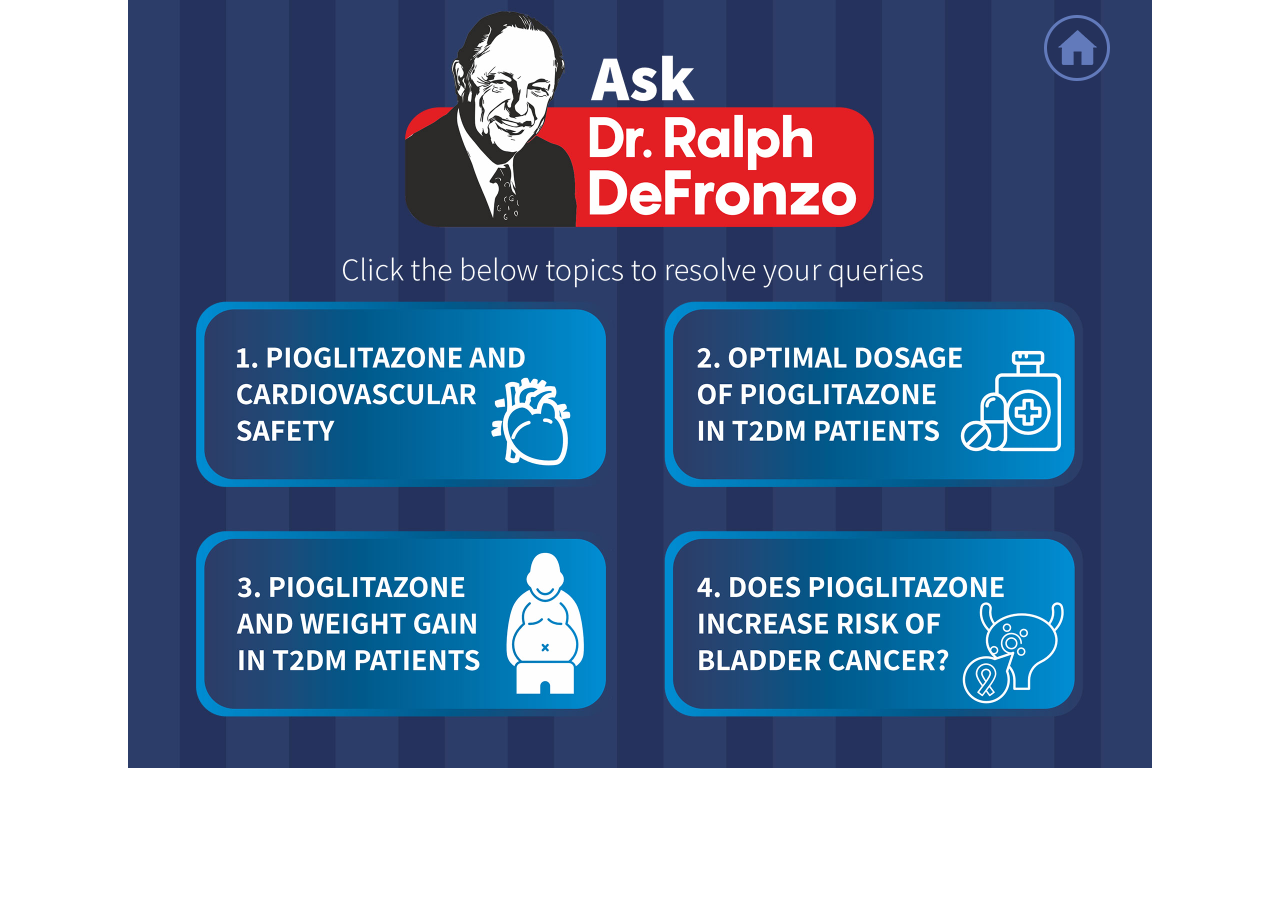
==== index.html @ d76240ee "Ralph" ====
<!DOCTYPE html>
<html lang="en">
<head>
	<meta charset="UTF-8"/>
	<meta http-equiv="cache-control" content="max-age=200"/>
	<meta name="viewport" content="initial-scale=1, maximum-scale=1" />
	<meta http-equiv="X-UA-Compatible" content="chrome=1">
	<title>Doctor Ralph</title>
	<link rel="stylesheet" type="text/css" href="animate.css" media="screen"/>
	<link rel="stylesheet" type="text/css" href="global.css" media="screen"/>
	<script src="jquery.min.js" type="text/javascript" language="javascript"></script>
	<script src="jquery.mobile.custom.min.js" type="text/javascript" language="javascript"></script>
	<script src="jquery.touchSwipe.min.js" type="text/javascript" language="javascript"></script>
</head>

<body>
<div id="wrapper" rel="1">
	<div class="home"><img src="slide1/Home.png"></div>
	<div class="homeToggle" onclick="checkBtns(1);"></div>
<!--   <div class="slide_arrow">
    <div class="left_arrow" ><img src="left_arrow.png" alt="previous icon" width="23" height="23" ></div>
    <div class="right_arrow" ><img src="right_arrow.png" alt="next icon" width="23" height="23"></div>
  </div> -->
  <div id="main_content"></div>
  <div class="reference active">
    <div class="box">
      <div class="slide_jumper">
		 <div class="slides"><img src="thumbs/01.png" alt=""></div>
		 <div class="slides"><img src="thumbs/02.png" alt=""></div>
		 <div class="slides"><img src="thumbs/03.png" alt=""></div>
		 <div class="slides"><img src="thumbs/04.png" alt=""></div>
		 <div class="slides"><img src="thumbs/05.png" alt=""></div>
		 <div class="slides"><img src="thumbs/06.png" alt=""></div>
		 <div class="slides"><img src="thumbs/07.png" alt=""></div>
		 <div class="slides"><img src="thumbs/08.png" alt=""></div>
		 <div class="slides"><img src="thumbs/09.png" alt=""></div>
		 <div class="slides"><img src="thumbs/10.png" alt=""></div>
		 <div class="slides"><img src="thumbs/11.png" alt=""></div>
		 <div class="slides"><img src="thumbs/12.png" alt=""></div>
		 <div class="slides"><img src="thumbs/13.png" alt=""></div>
      </div>
    </div>
    <!-- <div class="box_btn"></div> -->
  </div>
  <div id="click_through"></div>
  <div id="myconsole"></div>
</div>


<script src="global.js" type="text/javascript" language="javascript"></script> 
<script>
var startTime = Date.now();
//step 1:
var temp = localStorage.getItem(currentContentId+"_"+contentName+"_slideNo_1");
	
	if(temp == null){			


			localStorage.setItem(currentContentId+"_"+contentName+"_slideNo_1" ,startTime);
			localStorage.setItem(currentContentId+"_"+contentName+"_totalTime_slideNo_1",0);
			//to capture start time of 1st slide in db format
			var startTime1InDBFormat = currentTimeInDatabaseFormat();
			//alert(startTime1InDBFormat);
			localStorage.setItem(currentContentId+"_"+contentName+"_StartTime_1" ,startTime1InDBFormat);

	
	}
//step 1 ends here..

$(document).ready(function(){
  // jQuery(".next").bind(event, function(){
  //     document.location = 'VoltarenVAsb/VoltarenVAsb.html';
  //     });
var selectedContentPath = 'slide1/';
//  document.getElementById("main_content").innerHTML='<object type="text/html" width="1024px" height="768px" data="'+selectedContentPath+"Dlight1.htm"+'"></object>';

//custom slide additional code begins here....

if (typeof(localStorage.getItem("currentcustomslideflag"))!='undefined' && localStorage.getItem("currentcustomslideflag") =='true'){
	var custcomslideid = parseInt(localStorage.getItem("currentcontentcustomslideId")) ;
	
switch(custcomslideid){
	case 1:
	content='<link rel="stylesheet" type="text/css" href="slide1/slide1.css" media="screen"/><div class="background"><img src="slide1/1.jpg" width="1024" height="768" alt=""></div><div class="popVid1" onclick="checkBtns(2);"></div><div class="popVid2" onclick="checkBtns(5);"></div><div class="popVid3" onclick="checkBtns(8);"></div><div class="popVid4" onclick="checkBtns(11);"></div>';
	break;
	case 2:
	content='<link rel="stylesheet" type="text/css" href="slide1/slide1.css" media="screen"/><div class="background"><img src="slide2/1.jpg" width="1024" height="768" alt=""></div><div class="bullet1"><img src="slide2/1.png"></div><div class="bullet2"><img src="slide2/2.png"></div><div class="bullet3"><img src="slide2/3.png"></div><div class="bullet4"><img src="slide2/4.png"></div><div class="bullet5"><img src="slide2/5.png"></div>';
	break;
	case 3:
	content='<link rel="stylesheet" type="text/css" href="slide1/slide1.css" media="screen"/><div class="background"><img src="slide3/1.jpg" width="1024" height="768"></div>';
	break;
    case 4:
	content='<link rel="stylesheet" type="text/css" href="slide4/slide1.css" media="screen"/><div class="background"><img src="slide4/1.jpg" width="1024" height="768" alt=""></div><div class="bullet1"><img src="slide4/1.png"></div><div class="bullet2"><img src="slide4/2.png"></div><div class="bullet3"><img src="slide4/3.png"></div>';
	break;
	case 5:
	content='<link rel="stylesheet" type="text/css" href="slide4/slide1.css" media="screen"/><div class="background"><img src="slide5/1.jpg" width="1024" height="768" alt=""></div><div class="bullet1"><img src="slide5/1.png"></div><div class="bullet2"><img src="slide5/2.png"></div><div class="bullet3"><img src="slide5/3.png"></div>';
	break;
	case 6:
	content='<link rel="stylesheet" type="text/css" href="slide1/slide1.css" media="screen"/><div class="background"><img src="slide3/1.jpg" width="1024" height="768"></div>';
	break;
	case 7:
	content='<link rel="stylesheet" type="text/css" href="slide4/slide1.css" media="screen"/><div class="background"><img src="slide7/1.jpg" width="1024" height="768" alt=""></div><div class="bullet1"><img src="slide7/1.png"></div><div class="bullet2"><img src="slide7/2.png"></div><div class="bullet3"><img src="slide7/3.png"></div>';
	break;
	case 8:
	content='<link rel="stylesheet" type="text/css" href="slide1/slide1.css" media="screen"/><div class="background"><img src="slide8/1.jpg" width="1024" height="768" alt=""></div><div class="bullet1"><img src="slide8/1.png"></div><div class="bullet2"><img src="slide8/2.png"></div><div class="bullet3"><img src="slide8/3.png"></div><div class="bullet4"><img src="slide8/4.png"></div><div class="bullet5"><img src="slide8/5.png"></div>';
	break;
	case 9:
	content='<link rel="stylesheet" type="text/css" href="slide1/slide1.css" media="screen"/><div class="background"><img src="slide3/1.jpg" width="1024" height="768"></div>';
	break;
	case 10:
	content='<link rel="stylesheet" type="text/css" href="slide4/slide1.css" media="screen"/><div class="background"><img src="slide10/1.jpg" width="1024" height="768" alt=""></div><div class="bullet1"><img src="slide4/1.png"></div><div class="bullet2"><img src="slide4/2.png"></div><div class="bullet3"><img src="slide4/3.png"></div>';
	break;
	case 11:
	content='<link rel="stylesheet" type="text/css" href="slide1/slide1.css" media="screen"/><div class="background"><img src="slide11/1.jpg" width="1024" height="768" alt=""></div><div class="bullet1"><img src="slide11/1.png"></div><div class="bullet2"><img src="slide11/2.png"></div><div class="bullet3"><img src="slide11/3.png"></div><div class="bullet4"><img src="slide11/4.png"></div>';
	break;
	case 12:
	content='<link rel="stylesheet" type="text/css" href="slide1/slide1.css" media="screen"/><div class="background"><img src="slide3/1.jpg" width="1024" height="768"></div>';
	break;
	case 13:
	content='<link rel="stylesheet" type="text/css" href="slide4/slide1.css" media="screen"/><div class="background"><img src="slide13/1.jpg" width="1024" height="768" alt=""></div><div class="bullet1"><img src="slide4/1.png"></div><div class="bullet2"><img src="slide4/2.png"></div><div class="bullet3"><img src="slide4/3.png"></div>';
	break;
}

	$("#main_content").html(content);
	 localStorage.setItem("gotoNextPrevBrand" ,1);//if one than next if 2 than prev

//custom slide additional code ends here....	 
	 
}else{

	$("#main_content").html('<link rel="stylesheet" type="text/css" href="slide1/slide1.css" media="screen"/><div class="background"><img src="slide1/1.jpg" width="1024" height="768" alt=""></div><div class="popVid1" onclick="checkBtns(2);"></div><div class="popVid2" onclick="checkBtns(5);"></div><div class="popVid3" onclick="checkBtns(8);"></div><div class="popVid4" onclick="checkBtns(11);"></div>');
}

});
</script> 

</body>
</html>
---- global.css ----
* {
	margin: 0px;
	padding: 0px;
}

body {
	background-color: #fff;
	font-family: 'DINOT', 'Helvetica Neue', sans-serif;
}
#container {
	position: absolute;
	width: 1280px;
	height: 726px;
	background-color: #232E3D;
	font-family: 'DINOT', 'Helvetica Neue', sans-serif;
	overflow: hidden;
}
.bg {
	position: absolute;
	background-position: center top;
	border: 1px solid #ddd;
}
h1, p {
	margin: 0;
	padding: 0;
}
h1 {
	font-family: 'DINOT Medium', 'Helvetica Neue', sans-serif;
	font-size: 19px;
	line-height: 22px;
}
p {
	font-family: 'DINOT Light', 'Helvetica Neue', sans-serif;
	font-size: 15px;
	line-height: 17px;
}
li {
	font-family: 'DINOT', 'Helvetica Neue', sans-serif;
}
sup {
	font-size: 0.5em;
	vertical-align: top;
	position: relative;
	top: 0.8em;
}
strong {
	font-weight: bold;
}
i, em {
	font-style: italic;
}

.clearfix:after {
	content: ".";
	display: block;
	clear: both;
	visibility: hidden;
	line-height: 0;
	height: 0;
}
.clearfix {
	display: inline-block;
}
html[xmlns] .clearfix {
	display: block;
}
* html .clearfix {
	height: 1%;
}
#wrapper {
	width: 100%;
	max-width: 1024px;
	height: 100%;
	min-height: 768px;
	margin: 0 auto;
	background-size: 100% auto;
	position: relative;
	overflow: hidden;
}
#wrapper .left_arrow, #wrapper .right_arrow {
	opacity: 0;
}
#wrapper:hover .left_arrow, #wrapper:hover .right_arrow {
	opacity: 1;
}
.bottomline {
	bottom: 40px;
	left: 120px;
	position: absolute;
}
#wrapper[rel~="2"] {
	width: 100%;
	max-width: 1024px;
	height: 100%;
	min-height: 768px;
	margin: 0 auto;
	background-size: 100% auto;
	position: relative;
	overflow: hidden;
}
.menu {
	position: absolute;
	left: 17px;
	top: 17px;
	display: none;
	visibility: visible;
}
.slide_arrow {
	position: relative;
	top: 380px;
	opacity: .8;
	display: block;
	z-index: 999;
	visibility: visible;
}
.left_arrow {
	float: left;
	position: absolute;
	left: 45px;
	cursor: pointer;
	z-index: 999;
	top: 3px;
	width: 27px;
	height: 52px;
	visibility: visible;
}
.right_arrow {
	float: right;
	position: absolute;
	right: 40px;
	cursor: pointer;
	z-index: 999;
	width: 27px;
	height: 52px;
	visibility: visible;
}
.reference {
	-webkit-transition-duration: 200ms;
	-webkit-transition-timing-function: ease-in;
	-webkit-transition-property: bottom;
}
.reference .box {
	position: absolute;
	width: 1024px;
	margin: 0 auto;
	padding: 0px 0px 0px;
	border: 1px solid #ccc;	
	-webkit-box-sizing: border-box;
	-moz-box-sizing: border-box;
	box-sizing: border-box;
	background: -moz-linear-gradient(top, rgba(252,255,244,0.9) 0%, rgba(251,254,244,0.9) 1%, rgba(234,234,234,0.9) 34%, rgba(196,196,196,0.9) 100%);
	background: -webkit-linear-gradient(top, rgba(252,255,244,0.9) 0%,rgba(251,254,244,0.9) 1%,rgba(234,234,234,0.9) 34%,rgba(196,196,196,0.9) 100%);
	background: linear-gradient(to bottom, rgba(252,255,244,0.9) 0%,rgba(251,254,244,0.9) 1%,rgba(234,234,234,0.9) 34%,rgba(196,196,196,0.9) 100%);
	filter: progid:DXImageTransform.Microsoft.gradient( startColorstr='#e6fcfff4', endColorstr='#e6c4c4c4',GradientType=0 );
	bottom: -25%;
	left: 0;
	overflow-x: auto;
	overflow-y: hidden;
	white-space: nowrap;
	-webkit-transition: bottom 5s, -webkit-transform 2s;
	transition: bottom 1s, -webkit-transform 2s;
	visibility: visible;
	z-index: 999;
}
.slide_jumper {
	height: 135px;
    overflow-x: auto;
    overflow-y: hidden;
    white-space: nowrap;
    padding: 10px 10px 10px 10px;
    box-shadow: inset 0px 0px 18px rgba(0, 0, 0, 0.35);
}
.slides {
	margin: 0 5px;
	display: inline-block;
	white-space: nowrap;
	width: 180px;
	vertical-align: top;
	padding: 4px;
	background-color: rgba(0, 163, 228, 0.4);
	box-sizing: border-box;
	-moz-box-sizing: border-box;
	-webkit-box-sizing: border-box;cursor:pointer;
}
.slides:first-child {
	margin-left: 5px;
}
.slides:last-child {
	margin-right: 0;
}
.slides.active {
	background-color: #0674bc;
}
.box_btn {
	background-color: #FFFFFF;
	background-image: url(open.png);
	background-position: 1px -1px;
	background-repeat: no-repeat;
	position: absolute;
	bottom: 0px;
	left: 38px;
	display: block;
	width: 56px;
	height: 20px;
	border-radius: 5px 5px 0 0;
	border: 1px solid #231F20;
	border-bottom: none;
	cursor:pointer;
	-webkit-transition: bottom 1s, -webkit-transform 2s;
	transition: bottom 1s, -webkit-transform 2s;
	visibility: visible;
	z-index: 999;
}
.reference.active {
	bottom: 0%;
}
.reference.active .box {
	bottom: 0;
}
.reference .box > .slide_jumper > .slides > img {
	width: 100%;
	display: block;
}
.active > .box_btn {
	background-image: url(close.png);
	bottom: 157px;
}
#myconsole {
	display: none;
	position: fixed;
	top: 0;
	left: 0;
	width: 25%;
	height: 150px;
	overflow: auto;
	border: 1px solid red;
	background-color: rgba(0,0,0,0.5);
	color: #ffffff;
}
 @keyframes fade-in {
 0% {
 opacity: 0;
}
20% {
 opacity: 0.2;
}
 30% {
 opacity: 0.3;
}
 40% {
 opacity: 0.4;
}
 50% {
 opacity: 0.5;
}
 60% {
 opacity: 0.6;
}
 70% {
 opacity: 0.7;
}
 80% {
 opacity: 0.8;
}
 90% {
 opacity: 0.9;
}
 100% {
 opacity: 1;
}
}
@keyframes fade-in-two {
 0% {
 opacity: 0;
}
 100% {
 opacity: 1;
}
}
@keyframes pulse_animation {
0% {
transform: scale(1);
}
 50% {
transform: scale(1.1);
}
 100% {
transform: scale(1);
}
}
.ring {
	position: absolute;
	top: 177px;
	left: 50%;
	transform: translatex(-50%);
	transform: -webkit-translatex(-50%);
	transform: -moz-translatex(-50%);
	transform: -o-translatex(-50%);
	transform: -ms-translatex(-50%);
	animation: fade-in 0.5s;
}
.tiger {
	position: absolute;
	top: 115px;
	left: 11%;
	/*transform: translatex(-50%);
	transform: -webkit-translatex(-50%);
	transform: -moz-translatex(-50%);
	transform: -o-translatex(-50%);
	transform: -ms-translatex(-50%);*/
	animation: fadeInLeft 1s ;
	cursor: pointer;
	display: block;
}
.fadedown {
	position: absolute;
	top: 150px;
	left: 4%;
	/*transform: translatex(-50%);
	transform: -webkit-translatex(-50%);
	transform: -moz-translatex(-50%);
	transform: -o-translatex(-50%);
	transform: -ms-translatex(-50%);*/
	animation: fadeInDownBig 1s;
	cursor: pointer;
	display: block;
}
.thbtn1 {
	position: absolute;
	top: 60px;
	left: 2%;
	/*transform: translatex(-50%);
	transform: -webkit-translatex(-50%);
	transform: -moz-translatex(-50%);
	transform: -o-translatex(-50%);
	transform: -ms-translatex(-50%);*/
	animation: fade-in 1s;
	cursor: pointer;
	display: block;
}
.thbtn2 {
	position: absolute;
	top: 55px;
	left: 50%;
	/*transform: translatex(-50%);
	transform: -webkit-translatex(-50%);
	transform: -moz-translatex(-50%);
	transform: -o-translatex(-50%);
	transform: -ms-translatex(-50%);*/
	animation: fade-in 1s;
	cursor: pointer;
	display: block;
}
.thbtn3 {
	position: absolute;
	top: 530px;
	left: 30%;
	/*transform: translatex(-50%);
	transform: -webkit-translatex(-50%);
	transform: -moz-translatex(-50%);
	transform: -o-translatex(-50%);
	transform: -ms-translatex(-50%);*/
	animation: fade-in 1s;
	cursor: pointer;
	display: block;
}
.legbtn {
	position: absolute;
	top: 150px;
	left: 5%;
	/*transform: translatex(-50%);
	transform: -webkit-translatex(-50%);
	transform: -moz-translatex(-50%);
	transform: -o-translatex(-50%);
	transform: -ms-translatex(-50%);*/
	animation: bounceOut 1s;
	cursor: pointer;
	display: block;
}
.powbtn1 {
	position: absolute;
	top: 450px;
	left: 10%;
	/*transform: translatex(-50%);
	transform: -webkit-translatex(-50%);
	transform: -moz-translatex(-50%);
	transform: -o-translatex(-50%);
	transform: -ms-translatex(-50%);*/
	animation: bounceOut 1s;
	cursor: pointer;
	display: block;
}
.powbtn2 {
	position: absolute;
	top: 450px;
	left: 40%;
	/*transform: translatex(-50%);
	transform: -webkit-translatex(-50%);
	transform: -moz-translatex(-50%);
	transform: -o-translatex(-50%);
	transform: -ms-translatex(-50%);*/
	animation: bounceOut 1s;
	cursor: pointer;
	display: block;
}
.powbtn3 {
	position: absolute;
	top: 450px;
	left: 70%;
	/*transform: translatex(-50%);
	transform: -webkit-translatex(-50%);
	transform: -moz-translatex(-50%);
	transform: -o-translatex(-50%);
	transform: -ms-translatex(-50%);*/
	animation: bounceOut 1s;
	cursor: pointer;
	display: block;
}
.powbtn4 {
	position: absolute;
	top: 450px;
	left: 10%;
	/*transform: translatex(-50%);
	transform: -webkit-translatex(-50%);
	transform: -moz-translatex(-50%);
	transform: -o-translatex(-50%);
	transform: -ms-translatex(-50%);*/
	animation: bounceIn 1s;
	animation-delay: 0.0s;
	cursor: pointer;
	display: block;
}
.powbtn5 {
	position: absolute;
	top: 450px;
	left: 40%;
	/*transform: translatex(-50%);
	transform: -webkit-translatex(-50%);
	transform: -moz-translatex(-50%);
	transform: -o-translatex(-50%);
	transform: -ms-translatex(-50%);*/
	animation: bounceIn 1s;
	animation-delay: 0.5s;
	cursor: pointer;
	display: block;
}
.powbtn6 {
	position: absolute;
	top: 450px;
	left: 70%;
	/*transform: translatex(-50%);
	transform: -webkit-translatex(-50%);
	transform: -moz-translatex(-50%);
	transform: -o-translatex(-50%);
	transform: -ms-translatex(-50%);*/
	animation: bounceIn 1s;
	animation-delay: 1s;
	cursor: pointer;
	display: block;
}
.position {
	margin: 0px auto;
	text-align: center;
}
.fright {
	float: right;
}
.fleft {
	float: left;
}
.text1 {
	margin: 0px auto;
	margin-top: -246px;
}
.text2 {
	margin-top: -130px;
}
.zindex {
	z-index: 120;
}
.mleft {
	margin-left: 90px;
}
.btx {
	float: left;
	border-style: none;
	background-color: rgba(255, 0, 0, 0);
	color: #000000;
	font-size: 28px;
	font-weight: bold;
	margin: 114px 0px 0 0;
}
#demo {
	float: right;
	color: white;
	font-size: 12px;
	width: 462px;
	margin: 150px 0 0 0;
	line-height: 17px;
}
#demo2 {
	float: none;
	color: white;
	font-size: 12px;
	width: 100%;
	margin: -39px 0 0 0;
	line-height: 17px;
}

.slide3mlafeone
{
	margin-left:52px;
}

.slide3mlafetwo
{
	margin-left:-40px;
}

.adj1 {
    margin: 20px 70px 0 0;
}
.adj3 {
    margin: 20px 70px 0 0;
}
.upbuton
{
	position:absolute;
	margin-top:280px;
	
}

.logopo
{    margin-top: 480px;
    position: absolute;
}
.adhf
{
	    float: left;
    margin-left: 102px;
	margin-top:25px;
	margin-bottom:17px;
}

.hidden{
    display:none;
}

.unhidden{
    display:block;
}
.textpostion
{
	    margin-top: -105px;
    margin-left: 173px;
}
.chembaring
{    width: 266px;
    margin-left: -49px;
    margin-top: 290px;}



.tag
{
	    margin-top: -50px;
    margin-left: -264px;
}
.fristone
{
 margin-left: 32px;
    margin-top: -10px;
}


.otherone

{
    margin-top: -10px;
}

.symbols
{
	margin-left: 320px;
    margin-top: 110px;
}

.Group_1 {
  background-image: url("Group 1.png");
  position: absolute;
  left: 752px;
  top: 647px;
  width: 230px;
  height: 78px;
  z-index: 7;
}


.Group_1_copy {
  background-image: url("Group 1 copy.png");
  position: absolute;
  left: 332px;
  top: 662px;
  width: 344px;
  height: 97px;
  z-index: 11;
}


/*Page Styles*/

/* Slide01 Styles*/
.slide01_home_btn_mask { width: 61px; height: 78px; position: absolute; left: 43px; top: 0px; z-index: 310; }
#slide01_question01_choices01 { width:45px; height:418px; position:absolute;left: 48px;top: 416px; z-index:310; display:none; }
#slide01_question01_choices02 { width:45px; height:418px; position:absolute; left:720px; top:222px; z-index:310; display:none; }
.slide01_next { width: 45px; height: 46px; position: absolute; left: 1217px; top: 343px; z-index: 310; display:none; }

.submit_button {
	position: absolute;
	background: url(slide2/submit_button.png) no-repeat left top;
	left: 417px;
	top: 609px;
	width: 360px;
	height: 92px;
	display:none;
	animation: pulse 1s infinite;
	cursor: pointer;
	z-index: 99;
}

.slide01_submit_popup_content { width:1280px; height:726px; background: url('slide01/slide01_popup01.png') no-repeat left top; position:absolute; left:0px ; top:0px; z-index:320; display:none; }
.slide01_submit_popup_close_btn_mask { width:45px; height:46px; position:absolute; left:1199px; top:31px; z-index:325; }

/* Slide02 Styles*/
.slide02_home_btn_mask { width: 61px; height: 78px; position: absolute; left: 43px; top: 0px; z-index: 280; }
.slide02_prev { width: 45px; height: 46px; position: absolute; left: 33px; top: 340px; z-index: 280; display:none; }

.graph_zoom_button_mask { width: 56px; height: 56px; position:absolute; left:1100px; top:130px; z-index:280; }
.graph_popup_bg {  width: 1280px; height: 726px; background: url('slide02/graph_popup_bg.png') no-repeat left top; position: absolute; left: 0px; top: 0px; z-index: 290; display:none; }
.graph_title { width:0px; height:111px; background:url('slide02/graph_title.png') no-repeat left top; position:absolute; left:69px; top:35px; display:none; }
.graph_patch_zoomed { width:0px; height:92px; background:url('slide02/graph_patch_zoomed.png') no-repeat right top; position:absolute; right:69px; top:135px; display:none; }
.gray_dotted_line { width:420px; height:235px; background: url('slide02/gray_dotted_line.png') no-repeat left top; position:absolute; left:284px; top:342px; display:none; }
.orenge_line_graph { width:0px; height:177px; background: url('slide02/orenge_line_graph.png') no-repeat left top; position:absolute; left:321px; top:192px; display:none; }
.green_line_graph { width:0px; height:237px; background: url('slide02/green_line_graph.png') no-repeat left top; position:absolute; left:322px; top:194px; display:none; }
.graph_popup_close { width:50px; height:50px; position:absolute; left:1164px; top:65px; z-index:310; display:none;  }

.slide02_ref_btn_mask { width: 47px; height: 47px; position: absolute; left: 1163px; top: 660px; z-index: 280; }
.slide02_ref_content { width: 1263px; height: 150px; background: url('slide02/slide02_ref_content.png') no-repeat left top; position: absolute; left: 10px; top: 560px; z-index: 280; display:none; }
.slide02_refcnt_clost_btn_mask { width: 35px; height: 32px; position: absolute; left: 1219px; top: 7px; z-index: 280; }

.slide02_pi_btn_mask { width: 47px; height: 47px; position: absolute; left: 1220px; top: 660px; z-index: 280; }
.slide02_pi_content { width: 1280px; height: 726px; background: url('slide02/slide02_pi_content.png') no-repeat left top; position: absolute; left: 0px; top: 0px; z-index: 290; display:none; }
.slide02_picnt_clost_btn_mask { width: 45px; height: 45px; position:absolute; left: 1232px; top: 83px; z-index:310; }

.slide02_exit_btn_mask { width: 45px; height: 46px; background: url('slide02/exit_btn.png') no-repeat left top; position:absolute; left: 1209px; top: 340px; z-index:280; cursor:pointer; }


/* Slide03 Styles*/
.slide03_home_btn_mask { width: 61px; height: 78px; position: absolute; left: 43px; top: 0px; z-index: 280; }
.slide03_prev { width: 45px; height: 46px; background: url('slide03/prev_btn.png') no-repeat left top; position: absolute; left: 20px; top: 343px; z-index: 280; display:none; }
.slide03_next { width: 45px; height: 46px; background: url('slide03/next_btn.png') no-repeat left top; position: absolute; left: 1212px; top: 343px; z-index: 280; display:none; }

.slide03_ref_btn_mask { width: 61px; height: 78px; position: absolute; left: 1175px; top: 649px; z-index: 280; }
.slide03_ref_content { width: 1263px; height: 65px; background: url('slide03/slide03_ref_content.png') no-repeat left top; position: absolute; left: 10px; top: 652px; z-index: 280; display:none; }
.slide03_refcnt_clost_btn_mask { width: 35px; height: 32px; position: absolute; left: 1219px; top: 7px; z-index: 280; }

/* Slide05 Styles*/
.slide04_home_btn_mask { width: 61px; height: 78px; position: absolute; left: 43px; top: 0px; z-index: 280; }
.slide04_prev { width: 45px; height: 46px; background: url('slide04/prev_btn.png') no-repeat left top; position: absolute; left: 20px; top: 343px; z-index: 280; display:none; }
.slide04_next { width: 45px; height: 46px; background: url('slide04/next_btn.png') no-repeat left top; position: absolute; left: 1212px; top: 343px; z-index: 280; display:none; }
.slide04_ref_btn_mask { width: 61px; height: 78px; position: absolute; left: 1175px; top: 649px; z-index: 280; }
.slide04_ref_content { width: 1263px; height: 65px; background: url('slide04/slide04_ref_content.png') no-repeat left top; position: absolute; left: 10px; top: 652px; z-index: 280; display:none; }
.slide04_refcnt_clost_btn_mask { width: 35px; height: 32px; position: absolute; left: 1219px; top: 7px; z-index: 280; } 

/* Slide06 Styles*/
.slide05_home_btn_mask { width: 61px; height: 78px; position: absolute; left: 43px; top: 0px; z-index: 280; }
.slide05_prev { width: 45px; height: 46px; background: url('slide05/prev_btn.png') no-repeat left top; position: absolute; left: 20px; top: 343px; z-index: 280; display:none; }
.slide05_next { width: 45px; height: 46px; background: url('slide05/next_btn.png') no-repeat left top; position: absolute; left: 1212px; top: 343px; z-index: 280; display:none; }

.slide05_ref_btn_mask { width: 61px; height: 78px; position: absolute; left: 1175px; top: 649px; z-index: 380; }
.slide05_ref_content { width: 1263px; height: 65px; background: url('slide05/slide05_ref_content.png') no-repeat left top; position: absolute; left: 10px; top: 652px; z-index: 390; display:none; }
.slide05_refcnt_clost_btn_mask { width: 35px; height: 32px; position: absolute; left: 1219px; top: 7px; z-index: 400; } 

.os_popup_btn_mask {  width: 319px; height: 367px; position:absolute; left:268px; top:231px; z-index:300; display:none;  }
.pfs_popup_btn_mask { width: 319px; height: 367px; position:absolute; left:691px; top:231px; z-index:300; display:none; }
.conclusion_btn_mask { width: 221px; height: 43px; position:absolute; left:530px; top:570px; z-index:300; display:none; }
/*os_popup*/
.os_popup { width: 1280px; height: 726px; background:url("slide05/os_popup_bg.png") no-repeat left top; background-size:1280px 726px; overflow:hidden; position: relative; left:0px; top:0px; z-index:300; display:none; }
.os_popup_img01 { width: 791px; height: 68px; background:url("slide05/os_popup_img01.png") no-repeat left top; position:absolute; left:243px; top:119px; display:none; }
.os_popup_img02 { width: 795px; height: 363px; background:url("slide05/os_popup_img02.png") no-repeat left top; position:absolute; left:252px; top:216px; display:none; }
.os_popup_img03 { width: 557px; height: 46px; background:url("slide05/os_popup_img03.png") no-repeat left top; position:absolute; left:361px; top:584px; z-index:310; display:none; }
.os_popup_close { width: 76px; height: 76px; position:absolute; left:1145px; top:65px; z-index:310; display:none; }

.sld05_os_delay1 { -webkit-animation-delay: 0.5s; -moz-animation-delay: 0.5s; animation-delay: 0.5s; }
.sld05_os_delay2 { -webkit-animation-delay: 1s; -moz-animation-delay: 1s; animation-delay: 1s; }
.sld05_os_delay3 { -webkit-animation-delay: 1.5s; -moz-animation-delay: 1.5s; animation-delay: 1.5s; }
.sld05_os_delay4 { -webkit-animation-delay: 2s; -moz-animation-delay: 2s; animation-delay: 2s; }
.sld05_os_delay5 { -webkit-animation-delay: 2.5s; -moz-animation-delay: 2.5s; animation-delay: 2.5s; }

/*pfs_popup*/
.pfs_popup { width: 1280px; height: 726px; background:url("slide05/pfs_popup_bg.png") no-repeat left top; background-size:1280px 726px; overflow:hidden; position: relative; left:0px; top:0px; z-index:300; display:none; }
.pfs_popup_img01 { width: 349px; height: 37px; background:url("slide05/pfs_popup_img01.png") no-repeat left top; position:absolute; left:716px; top:159px; display:none; }
.pfs_popup_img02 { width: 473px; height: 137px; background:url("slide05/pfs_popup_img02.png") no-repeat left top; position:absolute; left:133px; top:246px; display:none; }
.pfs_popup_img03 { width: 543px; height: 379px; background:url("slide05/pfs_popup_img03.png") no-repeat left top; position:absolute; left:619px; top:214px; z-index:310; display:none; }
.pfs_popup_img04 { width: 431px; height: 0px; background:url("slide05/pfs_popup_img04.png") no-repeat left bottom; position:absolute; left:675px; bottom:156px; z-index:310; display:none; }

.pfs_popup_close { width: 76px; height: 76px; position:absolute; left:1145px; top:65px; z-index:310; display:none; }

.sld05_pfs_delay1 { -webkit-animation-delay: 0.5s; -moz-animation-delay: 0.5s; animation-delay: 0.5s; }
.sld05_pfs_delay2 { -webkit-animation-delay: 1s; -moz-animation-delay: 1s; animation-delay: 1s; }
.sld05_pfs_delay3 { -webkit-animation-delay: 1.5s; -moz-animation-delay: 1.5s; animation-delay: 1.5s; }
.sld05_pfs_delay4 { -webkit-animation-delay: 2s; -moz-animation-delay: 2s; animation-delay: 2s; }
.sld05_pfs_delay5 { -webkit-animation-delay: 2.5s; -moz-animation-delay: 2.5s; animation-delay: 2.5s; }

/* Conclusion Popup*/
.cncl_popup { width: 1280px; height: 726px; background:url("slide05/conclu_popup_bg.png") no-repeat left top; background-size:1280px 726px; overflow:hidden; position: relative; left:0px; top:0px; z-index:300; display:none; }
.conclu_popup_img01 { width: 350px; height: 73px; background:url("slide05/conclu_popup_img01.png") no-repeat left top; position:absolute; left:466px; top:219px; display:none; }
.conclu_popup_img02 { width: 929px; height: 179px; background:url("slide05/conclu_popup_img02.png") no-repeat left top; position:absolute; left:177px; top:323px; display:none; }
.cncl_popup_close { width: 76px; height: 76px; position:absolute; left:1145px; top:65px; z-index:310; display:none; }

.sld05_cncl_delay1 { -webkit-animation-delay: 0.5s; -moz-animation-delay: 0.5s; animation-delay: 0.5s; }
.sld05_cncl_delay2 { -webkit-animation-delay: 1s; -moz-animation-delay: 1s; animation-delay: 1s; }
.sld05_cncl_delay3 { -webkit-animation-delay: 1.5s; -moz-animation-delay: 1.5s; animation-delay: 1.5s; }
.sld05_cncl_delay4 { -webkit-animation-delay: 2s; -moz-animation-delay: 2s; animation-delay: 2s; }
.sld05_cncl_delay5 { -webkit-animation-delay: 2.5s; -moz-animation-delay: 2.5s; animation-delay: 2.5s; }
/* Conclusion Popup*/

/* Slide07 */
.slide06_prev { width: 45px; height: 46px; background: url('slide06/prev_btn.png') no-repeat left top; position: absolute; left: 20px; top: 343px; z-index: 280; display:none; }
.slide06_home_btn_mask { width: 61px; height: 78px; position: absolute; left: 43px; top: 0px; z-index: 280; }
.slide06_exit_btn_mask { width: 45px; height: 45px; background: url('slide06/exit_btn.png') no-repeat left top; position:absolute; left: 1212px; top: 343px; z-index:280; cursor:pointer; }
.slide06_pi_btn_mask { width: 41px; height: 53px; background: url(slide06/pi_button.png) no-repeat left top; position: absolute; left: 1205px; top: 673px; z-index: 280; }
.slide06_pi_content { width: 1280px; height: 726px; background: url('slide06/pi_content.png') no-repeat left top; position: absolute; left: 0px; top: 0px; z-index: 290; display:none; }
.slide06_picnt_clost_btn_mask { width: 76px; height: 76px; position:absolute; left:1145px; top:65px; z-index:310; }


/*Component*/
.control-group {
  display: inline-block;
  vertical-align: top;
  /*background: #fff;*/
  text-align: left;
  /*box-shadow: 0 1px 2px rgba(0,0,0,0.1);*/
  padding: 30px;
  width: 200px;
  height: 210px;
  margin: 10px;
}
.control {
  display: block;
  position: relative;
  padding-left: 30px;
  margin-bottom: 2px !important;
  cursor: pointer;
  font-size: 18px;
  padding-bottom: 10px !important;
}
.control input {
  position: absolute;
  z-index: -1;
  opacity: 0;
  background: url('disable_radio.png') no-repeat left top;
  background-size:55px 55px;
}
.control_indicator {
  width: 130px;
  height: 230px;
  position: relative;
  top: 2px;
  left: 0;    
  background: url('disable_radio.png') no-repeat left top;
  background-size:55px 55px;
  /*z-index:9999;*/
}

.control:hover input ~ .control_indicator,
.control input:focus ~ .control_indicator {
  /*background: #ccc;*/
  background: url('active_radio.png') no-repeat left top;
  background-size:55px 55px;
  opacity: 1;
  animation-name: fadeInOpacity;
  animation-iteration-count: 1;
  animation-timing-function: ease-in;
  animation-duration: 0.5s;
  /*z-index:99999;*/
}

@keyframes fadeInOpacity {
	0% {
		opacity: 0;
	}
	100% {
		opacity: 1;
	}
}
.control input:checked ~ .control_indicator {
  /* background: url('active_radio.png') no-repeat left top;
  background-size:55px 55px;
  opacity: 1;
  animation-name: fadeInOpacity;
  animation-iteration-count: 1;
  animation-timing-function: ease-in;
  animation-duration: 0.5s; */
  /*z-index:99999;*/
}
.control:hover input:not([disabled]):checked ~ .control_indicator,
.control input:checked:focus ~ .control_indicator {
 /* background: url('disable_radio.png') no-repeat left top;
  background-size:55px 55px; */
  /*z-index:9999;*/
}
.control input:disabled ~ .control_indicator {
  /* background: url('disable_radio.png') no-repeat left top;
  background-size:55px 55px;
  opacity: 0.6;
  pointer-events: none; */
  /*z-index:9999;*/
}
.control_indicator:after {
  content: '';
  position: absolute;
  /*display: none;*/
}
.control input:checked ~ .control_indicator:after {
  /*display: block;*/
  /*background: url('active_radio.png') no-repeat left top;
  background-size:55px 55px;
  opacity: 1;
  animation-name: fadeInOpacity;
  animation-iteration-count: 1;
  animation-timing-function: ease-in;
  animation-duration: 0.5s;
  /*z-index:99999;*/
}
.control_checkbox .control_indicator:after {
 /*  left: 8px;
  top: 4px;
  width: 3px;
  height: 8px;
  border: solid #fff;
  border-width: 0 2px 2px 0;
  transform: rotate(45deg);
  background: url('active_radio.png') no-repeat left top;
  background-size:55px 55px;
  opacity: 1;
  animation-name: fadeInOpacity;
  animation-iteration-count: 1;
  animation-timing-function: ease-in;
  animation-duration: 0.5s; */
  /*z-index:99999;*/
}
.control_checkbox input:disabled ~ .control_indicator:after {
  border-color: #7b7b7b;
}
.control_radio .control_indicator:after {
  left: 0px;
  top: 0px;
  height: 55px;
  width: 55px;
  border-radius: 70%;
  /*background: #fff;*/
  background: url('disable_radio.png') no-repeat left top;
  background-size:55px 55px;
}
.control_radio input:disabled ~ .control_indicator:after {
  /*background: #7b7b7b;*/
  background: url('disable_radio.png') no-repeat left top;
  background-size:55px 55px;
  /*z-index:9999;*/
}
.select {
  position: relative;
  display: inline-block;
  margin-bottom: 15px;
  width: 100%;
}
.select select {
  display: inline-block;
  width: 100%;
  cursor: pointer;
  padding: 10px 15px;
  outline: 0;
  border: 0;
  border-radius: 0;
  background: #e6e6e6;
  color: #7b7b7b;
  appearance: none;
  -webkit-appearance: none;
  -moz-appearance: none;
}
.select select::-ms-expand {
  display: none;
}
.select select:hover,
.select select:focus {
  color: #000;
  background: #ccc;
}
.select select:disabled {
  opacity: 0.5;
  pointer-events: none;
}
.select__arrow {
  position: absolute;
  top: 16px;
  right: 15px;
  width: 0;
  height: 0;
  pointer-events: none;
  border-style: solid;
  border-width: 8px 5px 0 5px;
  border-color: #7b7b7b transparent transparent transparent;
}
.select select:hover ~ .select__arrow,
.select select:focus ~ .select__arrow {
  border-top-color: #000;
}
.select select:disabled ~ .select__arrow {
  border-top-color: #ccc;
}

#radio01 {
    position: absolute;
left: 245px;
top: -168px;
  width: 225px;
  height: 65px;
}

#radio02 {
    position: absolute;
 left: 565px;
top: -180px;
  width: 225px;
  height: 65px;
}

#radio03 {
	position: absolute;
 left: 245px;
top: -95px;
  width: 225px;
  height: 65px;
}

#radio04 {
	position: absolute;
 left: 565px;
top: -107px;
  width: 225px;
  height: 65px;
}

#radio05 {
	position: absolute;
 left: 400px;
top: -22px;
  width: 225px;
  height: 65px;
}





#radio01-1 {
	position: absolute;
 left: 245px;
top: -71px;
  width: 225px;
  height: 65px;
}

#radio02-1 {
	position: absolute;
 left: 565px;
top: -83px;
  width: 225px;
  height: 65px;
}

#radio03-1 {
	position: absolute;
 left: 400px;
top: 2px;
  width: 225px;
  height: 65px;
}



.blocker {
  position: absolute;
  width: 1024px;
  height: 768px;
  z-index: 1;
}


.home {
  position: absolute;
  left: 916px;
  top: 15px;
  width: 66px;
  height: 66px;
  z-index: 2;
}


.homeToggle {
  position: absolute;
  left: 877px;
  top: 0px;
  width: 147px;
  height: 94px;
  z-index: 100;
}
---- slide1/slide1.css ----
* {
	margin: 0px;
	padding: 0px;
}

.background {
	position: absolute;
	width: 1024px;
	height: 768px;
	z-index: 1;
}

#vidPlay {
	position: absolute;
	width: 1024px;
	height: 768px;
	z-index: 5;
}

.bullet1 {
	position: absolute;
  left: 331px;
  top: 290px;
  width: 232px;
  height: 65px;
  	animation: bounceIn 0.3s;
	animation-delay: 0.1s;
	animation-fill-mode: both;
	z-index: 10;
}

.bullet2 {
	position: absolute;
  left: 651px;
  top: 290px;
  width: 232px;
  height: 65px;
    animation: bounceIn 0.3s;
	animation-delay: 0.2s;
	animation-fill-mode: both;
	z-index: 10;
}

.bullet3 {
	position: absolute;
  left: 331px;
  top: 387px;
  width: 232px;
  height: 65px;
    animation: bounceIn 0.3s;
	animation-delay: 0.3s;
	animation-fill-mode: both;
	z-index: 10;
}

.bullet4 {
	position: absolute;
  left: 651px;
  top: 387px;
  width: 232px;
  height: 65px;
    animation: bounceIn 0.3s;
	animation-delay: 0.4s;
	animation-fill-mode: both;
	z-index: 10;
}

.bullet5 {
	position: absolute;
  left: 488px;
  top: 484px;
  width: 232px;
  height: 65px;
    animation: bounceIn 0.3s;
	animation-delay: 0.5s;
	animation-fill-mode: both;
	z-index: 10;
}




.popVid1  {
  position: absolute;
  left: 57px;
  top: 295px;
  width: 432px;
  height: 201px;
  z-index: 10;
}

.popVid2  {
  position: absolute;
  left: 527px;
  top: 295px;
  width: 432px;
  height: 201px;
  z-index: 10;
}

.popVid3  {
  position: absolute;
  left: 57px;
  top: 525px;
  width: 432px;
  height: 201px;
  z-index: 10;
}

.popVid4  {
  position: absolute;
  left: 527px;
  top: 525px;
  width: 432px;
  height: 201px;
  z-index: 10;
}




.fadeHalf {
  	animation: fadeHalf 0.5s;
	animation-delay: 0s;
	animation-fill-mode: both;
}

@keyframes fadeHalf {
  0% {
    opacity: 1;
  }

  100% {
    opacity: 0.7;
  }
}
---- slide1/slide1.css ----
* {
	margin: 0px;
	padding: 0px;
}

.background {
	position: absolute;
	width: 1024px;
	height: 768px;
	z-index: 1;
}

#vidPlay {
	position: absolute;
	width: 1024px;
	height: 768px;
	z-index: 5;
}

.bullet1 {
	position: absolute;
  left: 331px;
  top: 290px;
  width: 232px;
  height: 65px;
  	animation: bounceIn 0.3s;
	animation-delay: 0.1s;
	animation-fill-mode: both;
	z-index: 10;
}

.bullet2 {
	position: absolute;
  left: 651px;
  top: 290px;
  width: 232px;
  height: 65px;
    animation: bounceIn 0.3s;
	animation-delay: 0.2s;
	animation-fill-mode: both;
	z-index: 10;
}

.bullet3 {
	position: absolute;
  left: 331px;
  top: 387px;
  width: 232px;
  height: 65px;
    animation: bounceIn 0.3s;
	animation-delay: 0.3s;
	animation-fill-mode: both;
	z-index: 10;
}

.bullet4 {
	position: absolute;
  left: 651px;
  top: 387px;
  width: 232px;
  height: 65px;
    animation: bounceIn 0.3s;
	animation-delay: 0.4s;
	animation-fill-mode: both;
	z-index: 10;
}

.bullet5 {
	position: absolute;
  left: 488px;
  top: 484px;
  width: 232px;
  height: 65px;
    animation: bounceIn 0.3s;
	animation-delay: 0.5s;
	animation-fill-mode: both;
	z-index: 10;
}




.popVid1  {
  position: absolute;
  left: 57px;
  top: 295px;
  width: 432px;
  height: 201px;
  z-index: 10;
}

.popVid2  {
  position: absolute;
  left: 527px;
  top: 295px;
  width: 432px;
  height: 201px;
  z-index: 10;
}

.popVid3  {
  position: absolute;
  left: 57px;
  top: 525px;
  width: 432px;
  height: 201px;
  z-index: 10;
}

.popVid4  {
  position: absolute;
  left: 527px;
  top: 525px;
  width: 432px;
  height: 201px;
  z-index: 10;
}




.fadeHalf {
  	animation: fadeHalf 0.5s;
	animation-delay: 0s;
	animation-fill-mode: both;
}

@keyframes fadeHalf {
  0% {
    opacity: 1;
  }

  100% {
    opacity: 0.7;
  }
}
---- slide1/slide1.css ----
* {
	margin: 0px;
	padding: 0px;
}

.background {
	position: absolute;
	width: 1024px;
	height: 768px;
	z-index: 1;
}

#vidPlay {
	position: absolute;
	width: 1024px;
	height: 768px;
	z-index: 5;
}

.bullet1 {
	position: absolute;
  left: 331px;
  top: 290px;
  width: 232px;
  height: 65px;
  	animation: bounceIn 0.3s;
	animation-delay: 0.1s;
	animation-fill-mode: both;
	z-index: 10;
}

.bullet2 {
	position: absolute;
  left: 651px;
  top: 290px;
  width: 232px;
  height: 65px;
    animation: bounceIn 0.3s;
	animation-delay: 0.2s;
	animation-fill-mode: both;
	z-index: 10;
}

.bullet3 {
	position: absolute;
  left: 331px;
  top: 387px;
  width: 232px;
  height: 65px;
    animation: bounceIn 0.3s;
	animation-delay: 0.3s;
	animation-fill-mode: both;
	z-index: 10;
}

.bullet4 {
	position: absolute;
  left: 651px;
  top: 387px;
  width: 232px;
  height: 65px;
    animation: bounceIn 0.3s;
	animation-delay: 0.4s;
	animation-fill-mode: both;
	z-index: 10;
}

.bullet5 {
	position: absolute;
  left: 488px;
  top: 484px;
  width: 232px;
  height: 65px;
    animation: bounceIn 0.3s;
	animation-delay: 0.5s;
	animation-fill-mode: both;
	z-index: 10;
}




.popVid1  {
  position: absolute;
  left: 57px;
  top: 295px;
  width: 432px;
  height: 201px;
  z-index: 10;
}

.popVid2  {
  position: absolute;
  left: 527px;
  top: 295px;
  width: 432px;
  height: 201px;
  z-index: 10;
}

.popVid3  {
  position: absolute;
  left: 57px;
  top: 525px;
  width: 432px;
  height: 201px;
  z-index: 10;
}

.popVid4  {
  position: absolute;
  left: 527px;
  top: 525px;
  width: 432px;
  height: 201px;
  z-index: 10;
}




.fadeHalf {
  	animation: fadeHalf 0.5s;
	animation-delay: 0s;
	animation-fill-mode: both;
}

@keyframes fadeHalf {
  0% {
    opacity: 1;
  }

  100% {
    opacity: 0.7;
  }
}
---- slide4/slide1.css ----
* {
	margin: 0px;
	padding: 0px;
}

.background {
	position: absolute;
	width: 1024px;
	height: 768px;
	z-index: 1;
}

.bullet1 {
	position: absolute;
  left: 331px;
  top: 387px;
  width: 232px;
  height: 65px;
    animation: bounceIn 0.3s;
	animation-delay: 0.1s;
	animation-fill-mode: both;
	z-index: 10;
}

.bullet2 {
	position: absolute;
  left: 651px;
  top: 387px;
  width: 232px;
  height: 65px;
    animation: bounceIn 0.3s;
	animation-delay: 0.2s;
	animation-fill-mode: both;
	z-index: 10;
}

.bullet3 {
	position: absolute;
  left: 488px;
  top: 484px;
  width: 232px;
  height: 65px;
    animation: bounceIn 0.3s;
	animation-delay: 0.3s;
	animation-fill-mode: both;
	z-index: 10;
}

.fadeHalf {
  	animation: fadeHalf 0.5s;
	animation-delay: 0s;
	animation-fill-mode: both;
}

@keyframes fadeHalf {
  0% {
    opacity: 1;
  }

  100% {
    opacity: 0.7;
  }
}
---- slide4/slide1.css ----
* {
	margin: 0px;
	padding: 0px;
}

.background {
	position: absolute;
	width: 1024px;
	height: 768px;
	z-index: 1;
}

.bullet1 {
	position: absolute;
  left: 331px;
  top: 387px;
  width: 232px;
  height: 65px;
    animation: bounceIn 0.3s;
	animation-delay: 0.1s;
	animation-fill-mode: both;
	z-index: 10;
}

.bullet2 {
	position: absolute;
  left: 651px;
  top: 387px;
  width: 232px;
  height: 65px;
    animation: bounceIn 0.3s;
	animation-delay: 0.2s;
	animation-fill-mode: both;
	z-index: 10;
}

.bullet3 {
	position: absolute;
  left: 488px;
  top: 484px;
  width: 232px;
  height: 65px;
    animation: bounceIn 0.3s;
	animation-delay: 0.3s;
	animation-fill-mode: both;
	z-index: 10;
}

.fadeHalf {
  	animation: fadeHalf 0.5s;
	animation-delay: 0s;
	animation-fill-mode: both;
}

@keyframes fadeHalf {
  0% {
    opacity: 1;
  }

  100% {
    opacity: 0.7;
  }
}
---- slide1/slide1.css ----
* {
	margin: 0px;
	padding: 0px;
}

.background {
	position: absolute;
	width: 1024px;
	height: 768px;
	z-index: 1;
}

#vidPlay {
	position: absolute;
	width: 1024px;
	height: 768px;
	z-index: 5;
}

.bullet1 {
	position: absolute;
  left: 331px;
  top: 290px;
  width: 232px;
  height: 65px;
  	animation: bounceIn 0.3s;
	animation-delay: 0.1s;
	animation-fill-mode: both;
	z-index: 10;
}

.bullet2 {
	position: absolute;
  left: 651px;
  top: 290px;
  width: 232px;
  height: 65px;
    animation: bounceIn 0.3s;
	animation-delay: 0.2s;
	animation-fill-mode: both;
	z-index: 10;
}

.bullet3 {
	position: absolute;
  left: 331px;
  top: 387px;
  width: 232px;
  height: 65px;
    animation: bounceIn 0.3s;
	animation-delay: 0.3s;
	animation-fill-mode: both;
	z-index: 10;
}

.bullet4 {
	position: absolute;
  left: 651px;
  top: 387px;
  width: 232px;
  height: 65px;
    animation: bounceIn 0.3s;
	animation-delay: 0.4s;
	animation-fill-mode: both;
	z-index: 10;
}

.bullet5 {
	position: absolute;
  left: 488px;
  top: 484px;
  width: 232px;
  height: 65px;
    animation: bounceIn 0.3s;
	animation-delay: 0.5s;
	animation-fill-mode: both;
	z-index: 10;
}




.popVid1  {
  position: absolute;
  left: 57px;
  top: 295px;
  width: 432px;
  height: 201px;
  z-index: 10;
}

.popVid2  {
  position: absolute;
  left: 527px;
  top: 295px;
  width: 432px;
  height: 201px;
  z-index: 10;
}

.popVid3  {
  position: absolute;
  left: 57px;
  top: 525px;
  width: 432px;
  height: 201px;
  z-index: 10;
}

.popVid4  {
  position: absolute;
  left: 527px;
  top: 525px;
  width: 432px;
  height: 201px;
  z-index: 10;
}




.fadeHalf {
  	animation: fadeHalf 0.5s;
	animation-delay: 0s;
	animation-fill-mode: both;
}

@keyframes fadeHalf {
  0% {
    opacity: 1;
  }

  100% {
    opacity: 0.7;
  }
}
---- slide4/slide1.css ----
* {
	margin: 0px;
	padding: 0px;
}

.background {
	position: absolute;
	width: 1024px;
	height: 768px;
	z-index: 1;
}

.bullet1 {
	position: absolute;
  left: 331px;
  top: 387px;
  width: 232px;
  height: 65px;
    animation: bounceIn 0.3s;
	animation-delay: 0.1s;
	animation-fill-mode: both;
	z-index: 10;
}

.bullet2 {
	position: absolute;
  left: 651px;
  top: 387px;
  width: 232px;
  height: 65px;
    animation: bounceIn 0.3s;
	animation-delay: 0.2s;
	animation-fill-mode: both;
	z-index: 10;
}

.bullet3 {
	position: absolute;
  left: 488px;
  top: 484px;
  width: 232px;
  height: 65px;
    animation: bounceIn 0.3s;
	animation-delay: 0.3s;
	animation-fill-mode: both;
	z-index: 10;
}

.fadeHalf {
  	animation: fadeHalf 0.5s;
	animation-delay: 0s;
	animation-fill-mode: both;
}

@keyframes fadeHalf {
  0% {
    opacity: 1;
  }

  100% {
    opacity: 0.7;
  }
}
---- slide1/slide1.css ----
* {
	margin: 0px;
	padding: 0px;
}

.background {
	position: absolute;
	width: 1024px;
	height: 768px;
	z-index: 1;
}

#vidPlay {
	position: absolute;
	width: 1024px;
	height: 768px;
	z-index: 5;
}

.bullet1 {
	position: absolute;
  left: 331px;
  top: 290px;
  width: 232px;
  height: 65px;
  	animation: bounceIn 0.3s;
	animation-delay: 0.1s;
	animation-fill-mode: both;
	z-index: 10;
}

.bullet2 {
	position: absolute;
  left: 651px;
  top: 290px;
  width: 232px;
  height: 65px;
    animation: bounceIn 0.3s;
	animation-delay: 0.2s;
	animation-fill-mode: both;
	z-index: 10;
}

.bullet3 {
	position: absolute;
  left: 331px;
  top: 387px;
  width: 232px;
  height: 65px;
    animation: bounceIn 0.3s;
	animation-delay: 0.3s;
	animation-fill-mode: both;
	z-index: 10;
}

.bullet4 {
	position: absolute;
  left: 651px;
  top: 387px;
  width: 232px;
  height: 65px;
    animation: bounceIn 0.3s;
	animation-delay: 0.4s;
	animation-fill-mode: both;
	z-index: 10;
}

.bullet5 {
	position: absolute;
  left: 488px;
  top: 484px;
  width: 232px;
  height: 65px;
    animation: bounceIn 0.3s;
	animation-delay: 0.5s;
	animation-fill-mode: both;
	z-index: 10;
}




.popVid1  {
  position: absolute;
  left: 57px;
  top: 295px;
  width: 432px;
  height: 201px;
  z-index: 10;
}

.popVid2  {
  position: absolute;
  left: 527px;
  top: 295px;
  width: 432px;
  height: 201px;
  z-index: 10;
}

.popVid3  {
  position: absolute;
  left: 57px;
  top: 525px;
  width: 432px;
  height: 201px;
  z-index: 10;
}

.popVid4  {
  position: absolute;
  left: 527px;
  top: 525px;
  width: 432px;
  height: 201px;
  z-index: 10;
}




.fadeHalf {
  	animation: fadeHalf 0.5s;
	animation-delay: 0s;
	animation-fill-mode: both;
}

@keyframes fadeHalf {
  0% {
    opacity: 1;
  }

  100% {
    opacity: 0.7;
  }
}
---- slide1/slide1.css ----
* {
	margin: 0px;
	padding: 0px;
}

.background {
	position: absolute;
	width: 1024px;
	height: 768px;
	z-index: 1;
}

#vidPlay {
	position: absolute;
	width: 1024px;
	height: 768px;
	z-index: 5;
}

.bullet1 {
	position: absolute;
  left: 331px;
  top: 290px;
  width: 232px;
  height: 65px;
  	animation: bounceIn 0.3s;
	animation-delay: 0.1s;
	animation-fill-mode: both;
	z-index: 10;
}

.bullet2 {
	position: absolute;
  left: 651px;
  top: 290px;
  width: 232px;
  height: 65px;
    animation: bounceIn 0.3s;
	animation-delay: 0.2s;
	animation-fill-mode: both;
	z-index: 10;
}

.bullet3 {
	position: absolute;
  left: 331px;
  top: 387px;
  width: 232px;
  height: 65px;
    animation: bounceIn 0.3s;
	animation-delay: 0.3s;
	animation-fill-mode: both;
	z-index: 10;
}

.bullet4 {
	position: absolute;
  left: 651px;
  top: 387px;
  width: 232px;
  height: 65px;
    animation: bounceIn 0.3s;
	animation-delay: 0.4s;
	animation-fill-mode: both;
	z-index: 10;
}

.bullet5 {
	position: absolute;
  left: 488px;
  top: 484px;
  width: 232px;
  height: 65px;
    animation: bounceIn 0.3s;
	animation-delay: 0.5s;
	animation-fill-mode: both;
	z-index: 10;
}




.popVid1  {
  position: absolute;
  left: 57px;
  top: 295px;
  width: 432px;
  height: 201px;
  z-index: 10;
}

.popVid2  {
  position: absolute;
  left: 527px;
  top: 295px;
  width: 432px;
  height: 201px;
  z-index: 10;
}

.popVid3  {
  position: absolute;
  left: 57px;
  top: 525px;
  width: 432px;
  height: 201px;
  z-index: 10;
}

.popVid4  {
  position: absolute;
  left: 527px;
  top: 525px;
  width: 432px;
  height: 201px;
  z-index: 10;
}




.fadeHalf {
  	animation: fadeHalf 0.5s;
	animation-delay: 0s;
	animation-fill-mode: both;
}

@keyframes fadeHalf {
  0% {
    opacity: 1;
  }

  100% {
    opacity: 0.7;
  }
}
---- slide4/slide1.css ----
* {
	margin: 0px;
	padding: 0px;
}

.background {
	position: absolute;
	width: 1024px;
	height: 768px;
	z-index: 1;
}

.bullet1 {
	position: absolute;
  left: 331px;
  top: 387px;
  width: 232px;
  height: 65px;
    animation: bounceIn 0.3s;
	animation-delay: 0.1s;
	animation-fill-mode: both;
	z-index: 10;
}

.bullet2 {
	position: absolute;
  left: 651px;
  top: 387px;
  width: 232px;
  height: 65px;
    animation: bounceIn 0.3s;
	animation-delay: 0.2s;
	animation-fill-mode: both;
	z-index: 10;
}

.bullet3 {
	position: absolute;
  left: 488px;
  top: 484px;
  width: 232px;
  height: 65px;
    animation: bounceIn 0.3s;
	animation-delay: 0.3s;
	animation-fill-mode: both;
	z-index: 10;
}

.fadeHalf {
  	animation: fadeHalf 0.5s;
	animation-delay: 0s;
	animation-fill-mode: both;
}

@keyframes fadeHalf {
  0% {
    opacity: 1;
  }

  100% {
    opacity: 0.7;
  }
}
---- slide1/slide1.css ----
* {
	margin: 0px;
	padding: 0px;
}

.background {
	position: absolute;
	width: 1024px;
	height: 768px;
	z-index: 1;
}

#vidPlay {
	position: absolute;
	width: 1024px;
	height: 768px;
	z-index: 5;
}

.bullet1 {
	position: absolute;
  left: 331px;
  top: 290px;
  width: 232px;
  height: 65px;
  	animation: bounceIn 0.3s;
	animation-delay: 0.1s;
	animation-fill-mode: both;
	z-index: 10;
}

.bullet2 {
	position: absolute;
  left: 651px;
  top: 290px;
  width: 232px;
  height: 65px;
    animation: bounceIn 0.3s;
	animation-delay: 0.2s;
	animation-fill-mode: both;
	z-index: 10;
}

.bullet3 {
	position: absolute;
  left: 331px;
  top: 387px;
  width: 232px;
  height: 65px;
    animation: bounceIn 0.3s;
	animation-delay: 0.3s;
	animation-fill-mode: both;
	z-index: 10;
}

.bullet4 {
	position: absolute;
  left: 651px;
  top: 387px;
  width: 232px;
  height: 65px;
    animation: bounceIn 0.3s;
	animation-delay: 0.4s;
	animation-fill-mode: both;
	z-index: 10;
}

.bullet5 {
	position: absolute;
  left: 488px;
  top: 484px;
  width: 232px;
  height: 65px;
    animation: bounceIn 0.3s;
	animation-delay: 0.5s;
	animation-fill-mode: both;
	z-index: 10;
}




.popVid1  {
  position: absolute;
  left: 57px;
  top: 295px;
  width: 432px;
  height: 201px;
  z-index: 10;
}

.popVid2  {
  position: absolute;
  left: 527px;
  top: 295px;
  width: 432px;
  height: 201px;
  z-index: 10;
}

.popVid3  {
  position: absolute;
  left: 57px;
  top: 525px;
  width: 432px;
  height: 201px;
  z-index: 10;
}

.popVid4  {
  position: absolute;
  left: 527px;
  top: 525px;
  width: 432px;
  height: 201px;
  z-index: 10;
}




.fadeHalf {
  	animation: fadeHalf 0.5s;
	animation-delay: 0s;
	animation-fill-mode: both;
}

@keyframes fadeHalf {
  0% {
    opacity: 1;
  }

  100% {
    opacity: 0.7;
  }
}
---- slide1/slide1.css ----
* {
	margin: 0px;
	padding: 0px;
}

.background {
	position: absolute;
	width: 1024px;
	height: 768px;
	z-index: 1;
}

#vidPlay {
	position: absolute;
	width: 1024px;
	height: 768px;
	z-index: 5;
}

.bullet1 {
	position: absolute;
  left: 331px;
  top: 290px;
  width: 232px;
  height: 65px;
  	animation: bounceIn 0.3s;
	animation-delay: 0.1s;
	animation-fill-mode: both;
	z-index: 10;
}

.bullet2 {
	position: absolute;
  left: 651px;
  top: 290px;
  width: 232px;
  height: 65px;
    animation: bounceIn 0.3s;
	animation-delay: 0.2s;
	animation-fill-mode: both;
	z-index: 10;
}

.bullet3 {
	position: absolute;
  left: 331px;
  top: 387px;
  width: 232px;
  height: 65px;
    animation: bounceIn 0.3s;
	animation-delay: 0.3s;
	animation-fill-mode: both;
	z-index: 10;
}

.bullet4 {
	position: absolute;
  left: 651px;
  top: 387px;
  width: 232px;
  height: 65px;
    animation: bounceIn 0.3s;
	animation-delay: 0.4s;
	animation-fill-mode: both;
	z-index: 10;
}

.bullet5 {
	position: absolute;
  left: 488px;
  top: 484px;
  width: 232px;
  height: 65px;
    animation: bounceIn 0.3s;
	animation-delay: 0.5s;
	animation-fill-mode: both;
	z-index: 10;
}




.popVid1  {
  position: absolute;
  left: 57px;
  top: 295px;
  width: 432px;
  height: 201px;
  z-index: 10;
}

.popVid2  {
  position: absolute;
  left: 527px;
  top: 295px;
  width: 432px;
  height: 201px;
  z-index: 10;
}

.popVid3  {
  position: absolute;
  left: 57px;
  top: 525px;
  width: 432px;
  height: 201px;
  z-index: 10;
}

.popVid4  {
  position: absolute;
  left: 527px;
  top: 525px;
  width: 432px;
  height: 201px;
  z-index: 10;
}




.fadeHalf {
  	animation: fadeHalf 0.5s;
	animation-delay: 0s;
	animation-fill-mode: both;
}

@keyframes fadeHalf {
  0% {
    opacity: 1;
  }

  100% {
    opacity: 0.7;
  }
}
---- slide4/slide1.css ----
* {
	margin: 0px;
	padding: 0px;
}

.background {
	position: absolute;
	width: 1024px;
	height: 768px;
	z-index: 1;
}

.bullet1 {
	position: absolute;
  left: 331px;
  top: 387px;
  width: 232px;
  height: 65px;
    animation: bounceIn 0.3s;
	animation-delay: 0.1s;
	animation-fill-mode: both;
	z-index: 10;
}

.bullet2 {
	position: absolute;
  left: 651px;
  top: 387px;
  width: 232px;
  height: 65px;
    animation: bounceIn 0.3s;
	animation-delay: 0.2s;
	animation-fill-mode: both;
	z-index: 10;
}

.bullet3 {
	position: absolute;
  left: 488px;
  top: 484px;
  width: 232px;
  height: 65px;
    animation: bounceIn 0.3s;
	animation-delay: 0.3s;
	animation-fill-mode: both;
	z-index: 10;
}

.fadeHalf {
  	animation: fadeHalf 0.5s;
	animation-delay: 0s;
	animation-fill-mode: both;
}

@keyframes fadeHalf {
  0% {
    opacity: 1;
  }

  100% {
    opacity: 0.7;
  }
}
---- slide1/slide1.css ----
* {
	margin: 0px;
	padding: 0px;
}

.background {
	position: absolute;
	width: 1024px;
	height: 768px;
	z-index: 1;
}

#vidPlay {
	position: absolute;
	width: 1024px;
	height: 768px;
	z-index: 5;
}

.bullet1 {
	position: absolute;
  left: 331px;
  top: 290px;
  width: 232px;
  height: 65px;
  	animation: bounceIn 0.3s;
	animation-delay: 0.1s;
	animation-fill-mode: both;
	z-index: 10;
}

.bullet2 {
	position: absolute;
  left: 651px;
  top: 290px;
  width: 232px;
  height: 65px;
    animation: bounceIn 0.3s;
	animation-delay: 0.2s;
	animation-fill-mode: both;
	z-index: 10;
}

.bullet3 {
	position: absolute;
  left: 331px;
  top: 387px;
  width: 232px;
  height: 65px;
    animation: bounceIn 0.3s;
	animation-delay: 0.3s;
	animation-fill-mode: both;
	z-index: 10;
}

.bullet4 {
	position: absolute;
  left: 651px;
  top: 387px;
  width: 232px;
  height: 65px;
    animation: bounceIn 0.3s;
	animation-delay: 0.4s;
	animation-fill-mode: both;
	z-index: 10;
}

.bullet5 {
	position: absolute;
  left: 488px;
  top: 484px;
  width: 232px;
  height: 65px;
    animation: bounceIn 0.3s;
	animation-delay: 0.5s;
	animation-fill-mode: both;
	z-index: 10;
}




.popVid1  {
  position: absolute;
  left: 57px;
  top: 295px;
  width: 432px;
  height: 201px;
  z-index: 10;
}

.popVid2  {
  position: absolute;
  left: 527px;
  top: 295px;
  width: 432px;
  height: 201px;
  z-index: 10;
}

.popVid3  {
  position: absolute;
  left: 57px;
  top: 525px;
  width: 432px;
  height: 201px;
  z-index: 10;
}

.popVid4  {
  position: absolute;
  left: 527px;
  top: 525px;
  width: 432px;
  height: 201px;
  z-index: 10;
}




.fadeHalf {
  	animation: fadeHalf 0.5s;
	animation-delay: 0s;
	animation-fill-mode: both;
}

@keyframes fadeHalf {
  0% {
    opacity: 1;
  }

  100% {
    opacity: 0.7;
  }
}
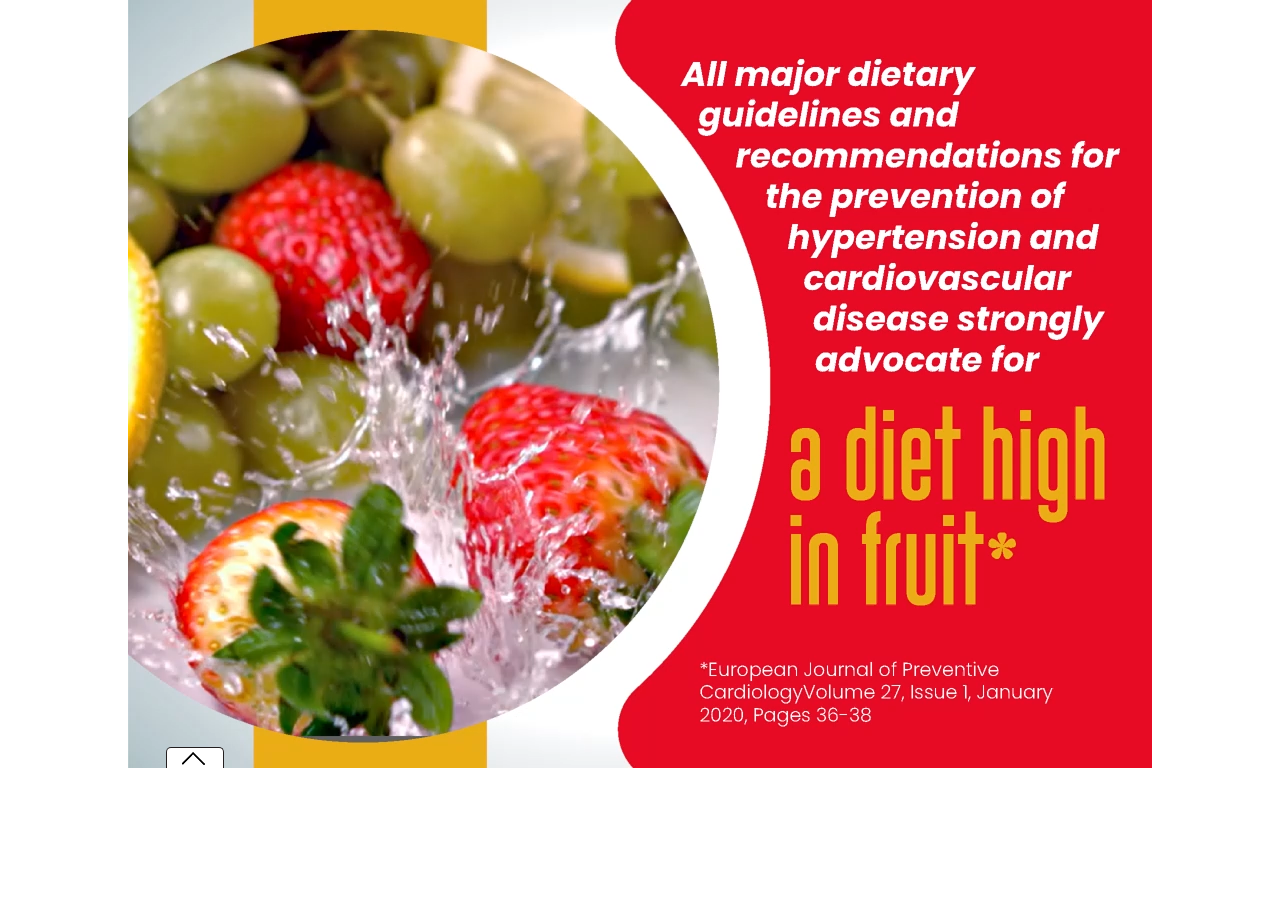
==== commit 3372a83e: "Fruit Day" ====
--- a/index.html
+++ b/index.html
@@ -1,69 +1,51 @@
 <!DOCTYPE html>
 <html lang="en">
 <head>
-	<meta charset="UTF-8"/>
-	<meta http-equiv="cache-control" content="max-age=200"/>
-	<meta name="viewport" content="initial-scale=1, maximum-scale=1" />
-	<meta http-equiv="X-UA-Compatible" content="chrome=1">
-	<title>Doctor Ralph</title>
-	<link rel="stylesheet" type="text/css" href="animate.css" media="screen"/>
-	<link rel="stylesheet" type="text/css" href="global.css" media="screen"/>
-	<script src="jquery.min.js" type="text/javascript" language="javascript"></script>
-	<script src="jquery.mobile.custom.min.js" type="text/javascript" language="javascript"></script>
-	<script src="jquery.touchSwipe.min.js" type="text/javascript" language="javascript"></script>
+<meta charset="UTF-8"/>
+<meta http-equiv="cache-control" content="max-age=200"/>
+<meta name="viewport" content="initial-scale=1, maximum-scale=1" />
+<meta http-equiv="X-UA-Compatible" content="chrome=1">
+<title>Telma-CT</title>
+<link rel="stylesheet" type="text/css" href="animate.css" media="screen"/>
+<link rel="stylesheet" type="text/css" href="global.css" media="screen"/>
+
+<script src="jquery.min.js" type="text/javascript" language="javascript"></script>
+<script src="jquery.mobile.custom.min.js" type="text/javascript" language="javascript"></script>
+<script src="jquery.touchSwipe.min.js" type="text/javascript" language="javascript"></script>
 </head>
 
 <body>
 <div id="wrapper" rel="1">
-	<div class="home"><img src="slide1/Home.png"></div>
-	<div class="homeToggle" onclick="checkBtns(1);"></div>
-<!--   <div class="slide_arrow">
+  <div class="slide_arrow">
     <div class="left_arrow" ><img src="left_arrow.png" alt="previous icon" width="23" height="23" ></div>
     <div class="right_arrow" ><img src="right_arrow.png" alt="next icon" width="23" height="23"></div>
-  </div> -->
+  </div>
   <div id="main_content"></div>
   <div class="reference active">
     <div class="box">
       <div class="slide_jumper">
-		 <div class="slides"><img src="thumbs/01.png" alt=""></div>
-		 <div class="slides"><img src="thumbs/02.png" alt=""></div>
-		 <div class="slides"><img src="thumbs/03.png" alt=""></div>
-		 <div class="slides"><img src="thumbs/04.png" alt=""></div>
-		 <div class="slides"><img src="thumbs/05.png" alt=""></div>
-		 <div class="slides"><img src="thumbs/06.png" alt=""></div>
-		 <div class="slides"><img src="thumbs/07.png" alt=""></div>
-		 <div class="slides"><img src="thumbs/08.png" alt=""></div>
-		 <div class="slides"><img src="thumbs/09.png" alt=""></div>
-		 <div class="slides"><img src="thumbs/10.png" alt=""></div>
-		 <div class="slides"><img src="thumbs/11.png" alt=""></div>
-		 <div class="slides"><img src="thumbs/12.png" alt=""></div>
-		 <div class="slides"><img src="thumbs/13.png" alt=""></div>
+		  <div class="slides"><img src="thumbs/01.png" alt=""></div>
       </div>
     </div>
-    <!-- <div class="box_btn"></div> -->
+    <div class="box_btn"></div>
   </div>
-  <div id="click_through"></div>
-  <div id="myconsole"></div>
 </div>
-
-
+<div id="myconsole"></div>
+<div id="click_through"></div>
 <script src="global.js" type="text/javascript" language="javascript"></script> 
 <script>
 var startTime = Date.now();
+
 //step 1:
 var temp = localStorage.getItem(currentContentId+"_"+contentName+"_slideNo_1");
 	
-	if(temp == null){			
-
-
-			localStorage.setItem(currentContentId+"_"+contentName+"_slideNo_1" ,startTime);
-			localStorage.setItem(currentContentId+"_"+contentName+"_totalTime_slideNo_1",0);
-			//to capture start time of 1st slide in db format
-			var startTime1InDBFormat = currentTimeInDatabaseFormat();
-			//alert(startTime1InDBFormat);
-			localStorage.setItem(currentContentId+"_"+contentName+"_StartTime_1" ,startTime1InDBFormat);
-
-	
+	if(temp == null){
+		localStorage.setItem(currentContentId+"_"+contentName+"_slideNo_1" ,startTime);
+		localStorage.setItem(currentContentId+"_"+contentName+"_totalTime_slideNo_1",0);
+		//to capture start time of 1st slide in db format
+		var startTime1InDBFormat = currentTimeInDatabaseFormat();
+		//alert(startTime1InDBFormat);
+		localStorage.setItem(currentContentId+"_"+contentName+"_StartTime_1" ,startTime1InDBFormat);
 	}
 //step 1 ends here..
 
@@ -79,60 +61,23 @@
 if (typeof(localStorage.getItem("currentcustomslideflag"))!='undefined' && localStorage.getItem("currentcustomslideflag") =='true'){
 	var custcomslideid = parseInt(localStorage.getItem("currentcontentcustomslideId")) ;
 	
-switch(custcomslideid){
-	case 1:
-	content='<link rel="stylesheet" type="text/css" href="slide1/slide1.css" media="screen"/><div class="background"><img src="slide1/1.jpg" width="1024" height="768" alt=""></div><div class="popVid1" onclick="checkBtns(2);"></div><div class="popVid2" onclick="checkBtns(5);"></div><div class="popVid3" onclick="checkBtns(8);"></div><div class="popVid4" onclick="checkBtns(11);"></div>';
-	break;
-	case 2:
-	content='<link rel="stylesheet" type="text/css" href="slide1/slide1.css" media="screen"/><div class="background"><img src="slide2/1.jpg" width="1024" height="768" alt=""></div><div class="bullet1"><img src="slide2/1.png"></div><div class="bullet2"><img src="slide2/2.png"></div><div class="bullet3"><img src="slide2/3.png"></div><div class="bullet4"><img src="slide2/4.png"></div><div class="bullet5"><img src="slide2/5.png"></div>';
-	break;
-	case 3:
-	content='<link rel="stylesheet" type="text/css" href="slide1/slide1.css" media="screen"/><div class="background"><img src="slide3/1.jpg" width="1024" height="768"></div>';
-	break;
-    case 4:
-	content='<link rel="stylesheet" type="text/css" href="slide4/slide1.css" media="screen"/><div class="background"><img src="slide4/1.jpg" width="1024" height="768" alt=""></div><div class="bullet1"><img src="slide4/1.png"></div><div class="bullet2"><img src="slide4/2.png"></div><div class="bullet3"><img src="slide4/3.png"></div>';
-	break;
-	case 5:
-	content='<link rel="stylesheet" type="text/css" href="slide4/slide1.css" media="screen"/><div class="background"><img src="slide5/1.jpg" width="1024" height="768" alt=""></div><div class="bullet1"><img src="slide5/1.png"></div><div class="bullet2"><img src="slide5/2.png"></div><div class="bullet3"><img src="slide5/3.png"></div>';
-	break;
-	case 6:
-	content='<link rel="stylesheet" type="text/css" href="slide1/slide1.css" media="screen"/><div class="background"><img src="slide3/1.jpg" width="1024" height="768"></div>';
-	break;
-	case 7:
-	content='<link rel="stylesheet" type="text/css" href="slide4/slide1.css" media="screen"/><div class="background"><img src="slide7/1.jpg" width="1024" height="768" alt=""></div><div class="bullet1"><img src="slide7/1.png"></div><div class="bullet2"><img src="slide7/2.png"></div><div class="bullet3"><img src="slide7/3.png"></div>';
-	break;
-	case 8:
-	content='<link rel="stylesheet" type="text/css" href="slide1/slide1.css" media="screen"/><div class="background"><img src="slide8/1.jpg" width="1024" height="768" alt=""></div><div class="bullet1"><img src="slide8/1.png"></div><div class="bullet2"><img src="slide8/2.png"></div><div class="bullet3"><img src="slide8/3.png"></div><div class="bullet4"><img src="slide8/4.png"></div><div class="bullet5"><img src="slide8/5.png"></div>';
-	break;
-	case 9:
-	content='<link rel="stylesheet" type="text/css" href="slide1/slide1.css" media="screen"/><div class="background"><img src="slide3/1.jpg" width="1024" height="768"></div>';
-	break;
-	case 10:
-	content='<link rel="stylesheet" type="text/css" href="slide4/slide1.css" media="screen"/><div class="background"><img src="slide10/1.jpg" width="1024" height="768" alt=""></div><div class="bullet1"><img src="slide4/1.png"></div><div class="bullet2"><img src="slide4/2.png"></div><div class="bullet3"><img src="slide4/3.png"></div>';
-	break;
-	case 11:
-	content='<link rel="stylesheet" type="text/css" href="slide1/slide1.css" media="screen"/><div class="background"><img src="slide11/1.jpg" width="1024" height="768" alt=""></div><div class="bullet1"><img src="slide11/1.png"></div><div class="bullet2"><img src="slide11/2.png"></div><div class="bullet3"><img src="slide11/3.png"></div><div class="bullet4"><img src="slide11/4.png"></div>';
-	break;
-	case 12:
-	content='<link rel="stylesheet" type="text/css" href="slide1/slide1.css" media="screen"/><div class="background"><img src="slide3/1.jpg" width="1024" height="768"></div>';
-	break;
-	case 13:
-	content='<link rel="stylesheet" type="text/css" href="slide4/slide1.css" media="screen"/><div class="background"><img src="slide13/1.jpg" width="1024" height="768" alt=""></div><div class="bullet1"><img src="slide4/1.png"></div><div class="bullet2"><img src="slide4/2.png"></div><div class="bullet3"><img src="slide4/3.png"></div>';
-	break;
-}
+	switch(custcomslideid){
+		case 1:
+		content='<link rel="stylesheet" type="text/css" href="slide1/slide1.css" media="screen"/><div class="video1"><video autoplay poster="slide1/Poster.png" onplay="onPlay()" onended="onEnded1()" id="startVideo" width="1024" height="768"><source src="slide1/Part1.mp4" type="video/mp4"></video></div><div class="video2"><video onended="onEnded2()" id="midVideo" width="1024" height="768"><source src="slide1/Part2.mp4" type="video/mp4"></video></div><div class="video3"><video onended="onEnded3()" id="endVideo" width="1024" height="768"><source src="slide1/Part3.mp4" type="video/mp4"></video></div><div class="button1" onclick="playVid1()"></div><div class="button2" onclick="playVid2()"></div><div class="button3" onclick="playVid3()"></div>';
+		break;
+	}
 
 	$("#main_content").html(content);
-	 localStorage.setItem("gotoNextPrevBrand" ,1);//if one than next if 2 than prev
+	  localStorage.setItem("gotoNextPrevBrand" ,1);//if one than next if 2 than prev
 
 //custom slide additional code ends here....	 
 	 
 }else{
 
-	$("#main_content").html('<link rel="stylesheet" type="text/css" href="slide1/slide1.css" media="screen"/><div class="background"><img src="slide1/1.jpg" width="1024" height="768" alt=""></div><div class="popVid1" onclick="checkBtns(2);"></div><div class="popVid2" onclick="checkBtns(5);"></div><div class="popVid3" onclick="checkBtns(8);"></div><div class="popVid4" onclick="checkBtns(11);"></div>');
+$("#main_content").html('<link rel="stylesheet" type="text/css" href="slide1/slide1.css" media="screen"/><div class="video1"><video autoplay poster="slide1/Poster.png" onplay="onPlay()" onended="onEnded1()" id="startVideo" width="1024" height="768"><source src="slide1/Part1.mp4" type="video/mp4"></video></div><div class="video2"><video onended="onEnded2()" id="midVideo" width="1024" height="768"><source src="slide1/Part2.mp4" type="video/mp4"></video></div><div class="video3"><video onended="onEnded3()" id="endVideo" width="1024" height="768"><source src="slide1/Part3.mp4" type="video/mp4"></video></div><div class="button1" onclick="playVid1()"></div><div class="button2" onclick="playVid2()"></div><div class="button3" onclick="playVid3()"></div>');
 }
-
 });
 </script> 
 
 </body>
-</html>
+</html>--- a/global.css
+++ b/global.css
@@ -236,783 +236,4 @@
 	border: 1px solid red;
 	background-color: rgba(0,0,0,0.5);
 	color: #ffffff;
-}
- @keyframes fade-in {
- 0% {
- opacity: 0;
-}
-20% {
- opacity: 0.2;
-}
- 30% {
- opacity: 0.3;
-}
- 40% {
- opacity: 0.4;
-}
- 50% {
- opacity: 0.5;
-}
- 60% {
- opacity: 0.6;
-}
- 70% {
- opacity: 0.7;
-}
- 80% {
- opacity: 0.8;
-}
- 90% {
- opacity: 0.9;
-}
- 100% {
- opacity: 1;
-}
-}
-@keyframes fade-in-two {
- 0% {
- opacity: 0;
-}
- 100% {
- opacity: 1;
-}
-}
-@keyframes pulse_animation {
-0% {
-transform: scale(1);
-}
- 50% {
-transform: scale(1.1);
-}
- 100% {
-transform: scale(1);
-}
-}
-.ring {
-	position: absolute;
-	top: 177px;
-	left: 50%;
-	transform: translatex(-50%);
-	transform: -webkit-translatex(-50%);
-	transform: -moz-translatex(-50%);
-	transform: -o-translatex(-50%);
-	transform: -ms-translatex(-50%);
-	animation: fade-in 0.5s;
-}
-.tiger {
-	position: absolute;
-	top: 115px;
-	left: 11%;
-	/*transform: translatex(-50%);
-	transform: -webkit-translatex(-50%);
-	transform: -moz-translatex(-50%);
-	transform: -o-translatex(-50%);
-	transform: -ms-translatex(-50%);*/
-	animation: fadeInLeft 1s ;
-	cursor: pointer;
-	display: block;
-}
-.fadedown {
-	position: absolute;
-	top: 150px;
-	left: 4%;
-	/*transform: translatex(-50%);
-	transform: -webkit-translatex(-50%);
-	transform: -moz-translatex(-50%);
-	transform: -o-translatex(-50%);
-	transform: -ms-translatex(-50%);*/
-	animation: fadeInDownBig 1s;
-	cursor: pointer;
-	display: block;
-}
-.thbtn1 {
-	position: absolute;
-	top: 60px;
-	left: 2%;
-	/*transform: translatex(-50%);
-	transform: -webkit-translatex(-50%);
-	transform: -moz-translatex(-50%);
-	transform: -o-translatex(-50%);
-	transform: -ms-translatex(-50%);*/
-	animation: fade-in 1s;
-	cursor: pointer;
-	display: block;
-}
-.thbtn2 {
-	position: absolute;
-	top: 55px;
-	left: 50%;
-	/*transform: translatex(-50%);
-	transform: -webkit-translatex(-50%);
-	transform: -moz-translatex(-50%);
-	transform: -o-translatex(-50%);
-	transform: -ms-translatex(-50%);*/
-	animation: fade-in 1s;
-	cursor: pointer;
-	display: block;
-}
-.thbtn3 {
-	position: absolute;
-	top: 530px;
-	left: 30%;
-	/*transform: translatex(-50%);
-	transform: -webkit-translatex(-50%);
-	transform: -moz-translatex(-50%);
-	transform: -o-translatex(-50%);
-	transform: -ms-translatex(-50%);*/
-	animation: fade-in 1s;
-	cursor: pointer;
-	display: block;
-}
-.legbtn {
-	position: absolute;
-	top: 150px;
-	left: 5%;
-	/*transform: translatex(-50%);
-	transform: -webkit-translatex(-50%);
-	transform: -moz-translatex(-50%);
-	transform: -o-translatex(-50%);
-	transform: -ms-translatex(-50%);*/
-	animation: bounceOut 1s;
-	cursor: pointer;
-	display: block;
-}
-.powbtn1 {
-	position: absolute;
-	top: 450px;
-	left: 10%;
-	/*transform: translatex(-50%);
-	transform: -webkit-translatex(-50%);
-	transform: -moz-translatex(-50%);
-	transform: -o-translatex(-50%);
-	transform: -ms-translatex(-50%);*/
-	animation: bounceOut 1s;
-	cursor: pointer;
-	display: block;
-}
-.powbtn2 {
-	position: absolute;
-	top: 450px;
-	left: 40%;
-	/*transform: translatex(-50%);
-	transform: -webkit-translatex(-50%);
-	transform: -moz-translatex(-50%);
-	transform: -o-translatex(-50%);
-	transform: -ms-translatex(-50%);*/
-	animation: bounceOut 1s;
-	cursor: pointer;
-	display: block;
-}
-.powbtn3 {
-	position: absolute;
-	top: 450px;
-	left: 70%;
-	/*transform: translatex(-50%);
-	transform: -webkit-translatex(-50%);
-	transform: -moz-translatex(-50%);
-	transform: -o-translatex(-50%);
-	transform: -ms-translatex(-50%);*/
-	animation: bounceOut 1s;
-	cursor: pointer;
-	display: block;
-}
-.powbtn4 {
-	position: absolute;
-	top: 450px;
-	left: 10%;
-	/*transform: translatex(-50%);
-	transform: -webkit-translatex(-50%);
-	transform: -moz-translatex(-50%);
-	transform: -o-translatex(-50%);
-	transform: -ms-translatex(-50%);*/
-	animation: bounceIn 1s;
-	animation-delay: 0.0s;
-	cursor: pointer;
-	display: block;
-}
-.powbtn5 {
-	position: absolute;
-	top: 450px;
-	left: 40%;
-	/*transform: translatex(-50%);
-	transform: -webkit-translatex(-50%);
-	transform: -moz-translatex(-50%);
-	transform: -o-translatex(-50%);
-	transform: -ms-translatex(-50%);*/
-	animation: bounceIn 1s;
-	animation-delay: 0.5s;
-	cursor: pointer;
-	display: block;
-}
-.powbtn6 {
-	position: absolute;
-	top: 450px;
-	left: 70%;
-	/*transform: translatex(-50%);
-	transform: -webkit-translatex(-50%);
-	transform: -moz-translatex(-50%);
-	transform: -o-translatex(-50%);
-	transform: -ms-translatex(-50%);*/
-	animation: bounceIn 1s;
-	animation-delay: 1s;
-	cursor: pointer;
-	display: block;
-}
-.position {
-	margin: 0px auto;
-	text-align: center;
-}
-.fright {
-	float: right;
-}
-.fleft {
-	float: left;
-}
-.text1 {
-	margin: 0px auto;
-	margin-top: -246px;
-}
-.text2 {
-	margin-top: -130px;
-}
-.zindex {
-	z-index: 120;
-}
-.mleft {
-	margin-left: 90px;
-}
-.btx {
-	float: left;
-	border-style: none;
-	background-color: rgba(255, 0, 0, 0);
-	color: #000000;
-	font-size: 28px;
-	font-weight: bold;
-	margin: 114px 0px 0 0;
-}
-#demo {
-	float: right;
-	color: white;
-	font-size: 12px;
-	width: 462px;
-	margin: 150px 0 0 0;
-	line-height: 17px;
-}
-#demo2 {
-	float: none;
-	color: white;
-	font-size: 12px;
-	width: 100%;
-	margin: -39px 0 0 0;
-	line-height: 17px;
-}
-
-.slide3mlafeone
-{
-	margin-left:52px;
-}
-
-.slide3mlafetwo
-{
-	margin-left:-40px;
-}
-
-.adj1 {
-    margin: 20px 70px 0 0;
-}
-.adj3 {
-    margin: 20px 70px 0 0;
-}
-.upbuton
-{
-	position:absolute;
-	margin-top:280px;
-	
-}
-
-.logopo
-{    margin-top: 480px;
-    position: absolute;
-}
-.adhf
-{
-	    float: left;
-    margin-left: 102px;
-	margin-top:25px;
-	margin-bottom:17px;
-}
-
-.hidden{
-    display:none;
-}
-
-.unhidden{
-    display:block;
-}
-.textpostion
-{
-	    margin-top: -105px;
-    margin-left: 173px;
-}
-.chembaring
-{    width: 266px;
-    margin-left: -49px;
-    margin-top: 290px;}
-
-
-
-.tag
-{
-	    margin-top: -50px;
-    margin-left: -264px;
-}
-.fristone
-{
- margin-left: 32px;
-    margin-top: -10px;
-}
-
-
-.otherone
-
-{
-    margin-top: -10px;
-}
-
-.symbols
-{
-	margin-left: 320px;
-    margin-top: 110px;
-}
-
-.Group_1 {
-  background-image: url("Group 1.png");
-  position: absolute;
-  left: 752px;
-  top: 647px;
-  width: 230px;
-  height: 78px;
-  z-index: 7;
-}
-
-
-.Group_1_copy {
-  background-image: url("Group 1 copy.png");
-  position: absolute;
-  left: 332px;
-  top: 662px;
-  width: 344px;
-  height: 97px;
-  z-index: 11;
-}
-
-
-/*Page Styles*/
-
-/* Slide01 Styles*/
-.slide01_home_btn_mask { width: 61px; height: 78px; position: absolute; left: 43px; top: 0px; z-index: 310; }
-#slide01_question01_choices01 { width:45px; height:418px; position:absolute;left: 48px;top: 416px; z-index:310; display:none; }
-#slide01_question01_choices02 { width:45px; height:418px; position:absolute; left:720px; top:222px; z-index:310; display:none; }
-.slide01_next { width: 45px; height: 46px; position: absolute; left: 1217px; top: 343px; z-index: 310; display:none; }
-
-.submit_button {
-	position: absolute;
-	background: url(slide2/submit_button.png) no-repeat left top;
-	left: 417px;
-	top: 609px;
-	width: 360px;
-	height: 92px;
-	display:none;
-	animation: pulse 1s infinite;
-	cursor: pointer;
-	z-index: 99;
-}
-
-.slide01_submit_popup_content { width:1280px; height:726px; background: url('slide01/slide01_popup01.png') no-repeat left top; position:absolute; left:0px ; top:0px; z-index:320; display:none; }
-.slide01_submit_popup_close_btn_mask { width:45px; height:46px; position:absolute; left:1199px; top:31px; z-index:325; }
-
-/* Slide02 Styles*/
-.slide02_home_btn_mask { width: 61px; height: 78px; position: absolute; left: 43px; top: 0px; z-index: 280; }
-.slide02_prev { width: 45px; height: 46px; position: absolute; left: 33px; top: 340px; z-index: 280; display:none; }
-
-.graph_zoom_button_mask { width: 56px; height: 56px; position:absolute; left:1100px; top:130px; z-index:280; }
-.graph_popup_bg {  width: 1280px; height: 726px; background: url('slide02/graph_popup_bg.png') no-repeat left top; position: absolute; left: 0px; top: 0px; z-index: 290; display:none; }
-.graph_title { width:0px; height:111px; background:url('slide02/graph_title.png') no-repeat left top; position:absolute; left:69px; top:35px; display:none; }
-.graph_patch_zoomed { width:0px; height:92px; background:url('slide02/graph_patch_zoomed.png') no-repeat right top; position:absolute; right:69px; top:135px; display:none; }
-.gray_dotted_line { width:420px; height:235px; background: url('slide02/gray_dotted_line.png') no-repeat left top; position:absolute; left:284px; top:342px; display:none; }
-.orenge_line_graph { width:0px; height:177px; background: url('slide02/orenge_line_graph.png') no-repeat left top; position:absolute; left:321px; top:192px; display:none; }
-.green_line_graph { width:0px; height:237px; background: url('slide02/green_line_graph.png') no-repeat left top; position:absolute; left:322px; top:194px; display:none; }
-.graph_popup_close { width:50px; height:50px; position:absolute; left:1164px; top:65px; z-index:310; display:none;  }
-
-.slide02_ref_btn_mask { width: 47px; height: 47px; position: absolute; left: 1163px; top: 660px; z-index: 280; }
-.slide02_ref_content { width: 1263px; height: 150px; background: url('slide02/slide02_ref_content.png') no-repeat left top; position: absolute; left: 10px; top: 560px; z-index: 280; display:none; }
-.slide02_refcnt_clost_btn_mask { width: 35px; height: 32px; position: absolute; left: 1219px; top: 7px; z-index: 280; }
-
-.slide02_pi_btn_mask { width: 47px; height: 47px; position: absolute; left: 1220px; top: 660px; z-index: 280; }
-.slide02_pi_content { width: 1280px; height: 726px; background: url('slide02/slide02_pi_content.png') no-repeat left top; position: absolute; left: 0px; top: 0px; z-index: 290; display:none; }
-.slide02_picnt_clost_btn_mask { width: 45px; height: 45px; position:absolute; left: 1232px; top: 83px; z-index:310; }
-
-.slide02_exit_btn_mask { width: 45px; height: 46px; background: url('slide02/exit_btn.png') no-repeat left top; position:absolute; left: 1209px; top: 340px; z-index:280; cursor:pointer; }
-
-
-/* Slide03 Styles*/
-.slide03_home_btn_mask { width: 61px; height: 78px; position: absolute; left: 43px; top: 0px; z-index: 280; }
-.slide03_prev { width: 45px; height: 46px; background: url('slide03/prev_btn.png') no-repeat left top; position: absolute; left: 20px; top: 343px; z-index: 280; display:none; }
-.slide03_next { width: 45px; height: 46px; background: url('slide03/next_btn.png') no-repeat left top; position: absolute; left: 1212px; top: 343px; z-index: 280; display:none; }
-
-.slide03_ref_btn_mask { width: 61px; height: 78px; position: absolute; left: 1175px; top: 649px; z-index: 280; }
-.slide03_ref_content { width: 1263px; height: 65px; background: url('slide03/slide03_ref_content.png') no-repeat left top; position: absolute; left: 10px; top: 652px; z-index: 280; display:none; }
-.slide03_refcnt_clost_btn_mask { width: 35px; height: 32px; position: absolute; left: 1219px; top: 7px; z-index: 280; }
-
-/* Slide05 Styles*/
-.slide04_home_btn_mask { width: 61px; height: 78px; position: absolute; left: 43px; top: 0px; z-index: 280; }
-.slide04_prev { width: 45px; height: 46px; background: url('slide04/prev_btn.png') no-repeat left top; position: absolute; left: 20px; top: 343px; z-index: 280; display:none; }
-.slide04_next { width: 45px; height: 46px; background: url('slide04/next_btn.png') no-repeat left top; position: absolute; left: 1212px; top: 343px; z-index: 280; display:none; }
-.slide04_ref_btn_mask { width: 61px; height: 78px; position: absolute; left: 1175px; top: 649px; z-index: 280; }
-.slide04_ref_content { width: 1263px; height: 65px; background: url('slide04/slide04_ref_content.png') no-repeat left top; position: absolute; left: 10px; top: 652px; z-index: 280; display:none; }
-.slide04_refcnt_clost_btn_mask { width: 35px; height: 32px; position: absolute; left: 1219px; top: 7px; z-index: 280; } 
-
-/* Slide06 Styles*/
-.slide05_home_btn_mask { width: 61px; height: 78px; position: absolute; left: 43px; top: 0px; z-index: 280; }
-.slide05_prev { width: 45px; height: 46px; background: url('slide05/prev_btn.png') no-repeat left top; position: absolute; left: 20px; top: 343px; z-index: 280; display:none; }
-.slide05_next { width: 45px; height: 46px; background: url('slide05/next_btn.png') no-repeat left top; position: absolute; left: 1212px; top: 343px; z-index: 280; display:none; }
-
-.slide05_ref_btn_mask { width: 61px; height: 78px; position: absolute; left: 1175px; top: 649px; z-index: 380; }
-.slide05_ref_content { width: 1263px; height: 65px; background: url('slide05/slide05_ref_content.png') no-repeat left top; position: absolute; left: 10px; top: 652px; z-index: 390; display:none; }
-.slide05_refcnt_clost_btn_mask { width: 35px; height: 32px; position: absolute; left: 1219px; top: 7px; z-index: 400; } 
-
-.os_popup_btn_mask {  width: 319px; height: 367px; position:absolute; left:268px; top:231px; z-index:300; display:none;  }
-.pfs_popup_btn_mask { width: 319px; height: 367px; position:absolute; left:691px; top:231px; z-index:300; display:none; }
-.conclusion_btn_mask { width: 221px; height: 43px; position:absolute; left:530px; top:570px; z-index:300; display:none; }
-/*os_popup*/
-.os_popup { width: 1280px; height: 726px; background:url("slide05/os_popup_bg.png") no-repeat left top; background-size:1280px 726px; overflow:hidden; position: relative; left:0px; top:0px; z-index:300; display:none; }
-.os_popup_img01 { width: 791px; height: 68px; background:url("slide05/os_popup_img01.png") no-repeat left top; position:absolute; left:243px; top:119px; display:none; }
-.os_popup_img02 { width: 795px; height: 363px; background:url("slide05/os_popup_img02.png") no-repeat left top; position:absolute; left:252px; top:216px; display:none; }
-.os_popup_img03 { width: 557px; height: 46px; background:url("slide05/os_popup_img03.png") no-repeat left top; position:absolute; left:361px; top:584px; z-index:310; display:none; }
-.os_popup_close { width: 76px; height: 76px; position:absolute; left:1145px; top:65px; z-index:310; display:none; }
-
-.sld05_os_delay1 { -webkit-animation-delay: 0.5s; -moz-animation-delay: 0.5s; animation-delay: 0.5s; }
-.sld05_os_delay2 { -webkit-animation-delay: 1s; -moz-animation-delay: 1s; animation-delay: 1s; }
-.sld05_os_delay3 { -webkit-animation-delay: 1.5s; -moz-animation-delay: 1.5s; animation-delay: 1.5s; }
-.sld05_os_delay4 { -webkit-animation-delay: 2s; -moz-animation-delay: 2s; animation-delay: 2s; }
-.sld05_os_delay5 { -webkit-animation-delay: 2.5s; -moz-animation-delay: 2.5s; animation-delay: 2.5s; }
-
-/*pfs_popup*/
-.pfs_popup { width: 1280px; height: 726px; background:url("slide05/pfs_popup_bg.png") no-repeat left top; background-size:1280px 726px; overflow:hidden; position: relative; left:0px; top:0px; z-index:300; display:none; }
-.pfs_popup_img01 { width: 349px; height: 37px; background:url("slide05/pfs_popup_img01.png") no-repeat left top; position:absolute; left:716px; top:159px; display:none; }
-.pfs_popup_img02 { width: 473px; height: 137px; background:url("slide05/pfs_popup_img02.png") no-repeat left top; position:absolute; left:133px; top:246px; display:none; }
-.pfs_popup_img03 { width: 543px; height: 379px; background:url("slide05/pfs_popup_img03.png") no-repeat left top; position:absolute; left:619px; top:214px; z-index:310; display:none; }
-.pfs_popup_img04 { width: 431px; height: 0px; background:url("slide05/pfs_popup_img04.png") no-repeat left bottom; position:absolute; left:675px; bottom:156px; z-index:310; display:none; }
-
-.pfs_popup_close { width: 76px; height: 76px; position:absolute; left:1145px; top:65px; z-index:310; display:none; }
-
-.sld05_pfs_delay1 { -webkit-animation-delay: 0.5s; -moz-animation-delay: 0.5s; animation-delay: 0.5s; }
-.sld05_pfs_delay2 { -webkit-animation-delay: 1s; -moz-animation-delay: 1s; animation-delay: 1s; }
-.sld05_pfs_delay3 { -webkit-animation-delay: 1.5s; -moz-animation-delay: 1.5s; animation-delay: 1.5s; }
-.sld05_pfs_delay4 { -webkit-animation-delay: 2s; -moz-animation-delay: 2s; animation-delay: 2s; }
-.sld05_pfs_delay5 { -webkit-animation-delay: 2.5s; -moz-animation-delay: 2.5s; animation-delay: 2.5s; }
-
-/* Conclusion Popup*/
-.cncl_popup { width: 1280px; height: 726px; background:url("slide05/conclu_popup_bg.png") no-repeat left top; background-size:1280px 726px; overflow:hidden; position: relative; left:0px; top:0px; z-index:300; display:none; }
-.conclu_popup_img01 { width: 350px; height: 73px; background:url("slide05/conclu_popup_img01.png") no-repeat left top; position:absolute; left:466px; top:219px; display:none; }
-.conclu_popup_img02 { width: 929px; height: 179px; background:url("slide05/conclu_popup_img02.png") no-repeat left top; position:absolute; left:177px; top:323px; display:none; }
-.cncl_popup_close { width: 76px; height: 76px; position:absolute; left:1145px; top:65px; z-index:310; display:none; }
-
-.sld05_cncl_delay1 { -webkit-animation-delay: 0.5s; -moz-animation-delay: 0.5s; animation-delay: 0.5s; }
-.sld05_cncl_delay2 { -webkit-animation-delay: 1s; -moz-animation-delay: 1s; animation-delay: 1s; }
-.sld05_cncl_delay3 { -webkit-animation-delay: 1.5s; -moz-animation-delay: 1.5s; animation-delay: 1.5s; }
-.sld05_cncl_delay4 { -webkit-animation-delay: 2s; -moz-animation-delay: 2s; animation-delay: 2s; }
-.sld05_cncl_delay5 { -webkit-animation-delay: 2.5s; -moz-animation-delay: 2.5s; animation-delay: 2.5s; }
-/* Conclusion Popup*/
-
-/* Slide07 */
-.slide06_prev { width: 45px; height: 46px; background: url('slide06/prev_btn.png') no-repeat left top; position: absolute; left: 20px; top: 343px; z-index: 280; display:none; }
-.slide06_home_btn_mask { width: 61px; height: 78px; position: absolute; left: 43px; top: 0px; z-index: 280; }
-.slide06_exit_btn_mask { width: 45px; height: 45px; background: url('slide06/exit_btn.png') no-repeat left top; position:absolute; left: 1212px; top: 343px; z-index:280; cursor:pointer; }
-.slide06_pi_btn_mask { width: 41px; height: 53px; background: url(slide06/pi_button.png) no-repeat left top; position: absolute; left: 1205px; top: 673px; z-index: 280; }
-.slide06_pi_content { width: 1280px; height: 726px; background: url('slide06/pi_content.png') no-repeat left top; position: absolute; left: 0px; top: 0px; z-index: 290; display:none; }
-.slide06_picnt_clost_btn_mask { width: 76px; height: 76px; position:absolute; left:1145px; top:65px; z-index:310; }
-
-
-/*Component*/
-.control-group {
-  display: inline-block;
-  vertical-align: top;
-  /*background: #fff;*/
-  text-align: left;
-  /*box-shadow: 0 1px 2px rgba(0,0,0,0.1);*/
-  padding: 30px;
-  width: 200px;
-  height: 210px;
-  margin: 10px;
-}
-.control {
-  display: block;
-  position: relative;
-  padding-left: 30px;
-  margin-bottom: 2px !important;
-  cursor: pointer;
-  font-size: 18px;
-  padding-bottom: 10px !important;
-}
-.control input {
-  position: absolute;
-  z-index: -1;
-  opacity: 0;
-  background: url('disable_radio.png') no-repeat left top;
-  background-size:55px 55px;
-}
-.control_indicator {
-  width: 130px;
-  height: 230px;
-  position: relative;
-  top: 2px;
-  left: 0;    
-  background: url('disable_radio.png') no-repeat left top;
-  background-size:55px 55px;
-  /*z-index:9999;*/
-}
-
-.control:hover input ~ .control_indicator,
-.control input:focus ~ .control_indicator {
-  /*background: #ccc;*/
-  background: url('active_radio.png') no-repeat left top;
-  background-size:55px 55px;
-  opacity: 1;
-  animation-name: fadeInOpacity;
-  animation-iteration-count: 1;
-  animation-timing-function: ease-in;
-  animation-duration: 0.5s;
-  /*z-index:99999;*/
-}
-
-@keyframes fadeInOpacity {
-	0% {
-		opacity: 0;
-	}
-	100% {
-		opacity: 1;
-	}
-}
-.control input:checked ~ .control_indicator {
-  /* background: url('active_radio.png') no-repeat left top;
-  background-size:55px 55px;
-  opacity: 1;
-  animation-name: fadeInOpacity;
-  animation-iteration-count: 1;
-  animation-timing-function: ease-in;
-  animation-duration: 0.5s; */
-  /*z-index:99999;*/
-}
-.control:hover input:not([disabled]):checked ~ .control_indicator,
-.control input:checked:focus ~ .control_indicator {
- /* background: url('disable_radio.png') no-repeat left top;
-  background-size:55px 55px; */
-  /*z-index:9999;*/
-}
-.control input:disabled ~ .control_indicator {
-  /* background: url('disable_radio.png') no-repeat left top;
-  background-size:55px 55px;
-  opacity: 0.6;
-  pointer-events: none; */
-  /*z-index:9999;*/
-}
-.control_indicator:after {
-  content: '';
-  position: absolute;
-  /*display: none;*/
-}
-.control input:checked ~ .control_indicator:after {
-  /*display: block;*/
-  /*background: url('active_radio.png') no-repeat left top;
-  background-size:55px 55px;
-  opacity: 1;
-  animation-name: fadeInOpacity;
-  animation-iteration-count: 1;
-  animation-timing-function: ease-in;
-  animation-duration: 0.5s;
-  /*z-index:99999;*/
-}
-.control_checkbox .control_indicator:after {
- /*  left: 8px;
-  top: 4px;
-  width: 3px;
-  height: 8px;
-  border: solid #fff;
-  border-width: 0 2px 2px 0;
-  transform: rotate(45deg);
-  background: url('active_radio.png') no-repeat left top;
-  background-size:55px 55px;
-  opacity: 1;
-  animation-name: fadeInOpacity;
-  animation-iteration-count: 1;
-  animation-timing-function: ease-in;
-  animation-duration: 0.5s; */
-  /*z-index:99999;*/
-}
-.control_checkbox input:disabled ~ .control_indicator:after {
-  border-color: #7b7b7b;
-}
-.control_radio .control_indicator:after {
-  left: 0px;
-  top: 0px;
-  height: 55px;
-  width: 55px;
-  border-radius: 70%;
-  /*background: #fff;*/
-  background: url('disable_radio.png') no-repeat left top;
-  background-size:55px 55px;
-}
-.control_radio input:disabled ~ .control_indicator:after {
-  /*background: #7b7b7b;*/
-  background: url('disable_radio.png') no-repeat left top;
-  background-size:55px 55px;
-  /*z-index:9999;*/
-}
-.select {
-  position: relative;
-  display: inline-block;
-  margin-bottom: 15px;
-  width: 100%;
-}
-.select select {
-  display: inline-block;
-  width: 100%;
-  cursor: pointer;
-  padding: 10px 15px;
-  outline: 0;
-  border: 0;
-  border-radius: 0;
-  background: #e6e6e6;
-  color: #7b7b7b;
-  appearance: none;
-  -webkit-appearance: none;
-  -moz-appearance: none;
-}
-.select select::-ms-expand {
-  display: none;
-}
-.select select:hover,
-.select select:focus {
-  color: #000;
-  background: #ccc;
-}
-.select select:disabled {
-  opacity: 0.5;
-  pointer-events: none;
-}
-.select__arrow {
-  position: absolute;
-  top: 16px;
-  right: 15px;
-  width: 0;
-  height: 0;
-  pointer-events: none;
-  border-style: solid;
-  border-width: 8px 5px 0 5px;
-  border-color: #7b7b7b transparent transparent transparent;
-}
-.select select:hover ~ .select__arrow,
-.select select:focus ~ .select__arrow {
-  border-top-color: #000;
-}
-.select select:disabled ~ .select__arrow {
-  border-top-color: #ccc;
-}
-
-#radio01 {
-    position: absolute;
-left: 245px;
-top: -168px;
-  width: 225px;
-  height: 65px;
-}
-
-#radio02 {
-    position: absolute;
- left: 565px;
-top: -180px;
-  width: 225px;
-  height: 65px;
-}
-
-#radio03 {
-	position: absolute;
- left: 245px;
-top: -95px;
-  width: 225px;
-  height: 65px;
-}
-
-#radio04 {
-	position: absolute;
- left: 565px;
-top: -107px;
-  width: 225px;
-  height: 65px;
-}
-
-#radio05 {
-	position: absolute;
- left: 400px;
-top: -22px;
-  width: 225px;
-  height: 65px;
-}
-
-
-
-
-
-#radio01-1 {
-	position: absolute;
- left: 245px;
-top: -71px;
-  width: 225px;
-  height: 65px;
-}
-
-#radio02-1 {
-	position: absolute;
- left: 565px;
-top: -83px;
-  width: 225px;
-  height: 65px;
-}
-
-#radio03-1 {
-	position: absolute;
- left: 400px;
-top: 2px;
-  width: 225px;
-  height: 65px;
-}
-
-
-
-.blocker {
-  position: absolute;
-  width: 1024px;
-  height: 768px;
-  z-index: 1;
-}
-
-
-.home {
-  position: absolute;
-  left: 916px;
-  top: 15px;
-  width: 66px;
-  height: 66px;
-  z-index: 2;
-}
-
-
-.homeToggle {
-  position: absolute;
-  left: 877px;
-  top: 0px;
-  width: 147px;
-  height: 94px;
-  z-index: 100;
-}
+}--- a/slide1/slide1.css
+++ b/slide1/slide1.css
@@ -10,127 +10,52 @@
 	z-index: 1;
 }
 
-#vidPlay {
+.video1 {
 	position: absolute;
 	width: 1024px;
 	height: 768px;
-	z-index: 5;
+	z-index:5;
 }
 
-.bullet1 {
+.button1 {
 	position: absolute;
-  left: 331px;
-  top: 290px;
-  width: 232px;
-  height: 65px;
-  	animation: bounceIn 0.3s;
-	animation-delay: 0.1s;
-	animation-fill-mode: both;
-	z-index: 10;
+	width: 1024px;
+	height: 768px;
+	z-index: 50;
 }
 
-.bullet2 {
+.video2 {
 	position: absolute;
-  left: 651px;
-  top: 290px;
-  width: 232px;
-  height: 65px;
-    animation: bounceIn 0.3s;
-	animation-delay: 0.2s;
-	animation-fill-mode: both;
-	z-index: 10;
+	width: 1024px;
+	height: 768px;
+	display: none;
+	z-index:10;
 }
 
-.bullet3 {
+.button2 {
 	position: absolute;
-  left: 331px;
-  top: 387px;
-  width: 232px;
-  height: 65px;
-    animation: bounceIn 0.3s;
-	animation-delay: 0.3s;
-	animation-fill-mode: both;
-	z-index: 10;
+  left: 545px;
+  top: 481px;
+  width: 421px;
+  height: 287px;
+	display: none;
+	z-index: 55;
 }
 
-.bullet4 {
+.video3 {
 	position: absolute;
-  left: 651px;
-  top: 387px;
-  width: 232px;
-  height: 65px;
-    animation: bounceIn 0.3s;
-	animation-delay: 0.4s;
-	animation-fill-mode: both;
-	z-index: 10;
+	width: 1024px;
+	height: 768px;
+	display: none;
+	z-index:15;
 }
 
-.bullet5 {
+.button3 {
 	position: absolute;
-  left: 488px;
-  top: 484px;
-  width: 232px;
-  height: 65px;
-    animation: bounceIn 0.3s;
-	animation-delay: 0.5s;
-	animation-fill-mode: both;
-	z-index: 10;
-}
-
-
-
-
-.popVid1  {
-  position: absolute;
-  left: 57px;
-  top: 295px;
-  width: 432px;
-  height: 201px;
-  z-index: 10;
-}
-
-.popVid2  {
-  position: absolute;
-  left: 527px;
-  top: 295px;
-  width: 432px;
-  height: 201px;
-  z-index: 10;
-}
-
-.popVid3  {
-  position: absolute;
-  left: 57px;
-  top: 525px;
-  width: 432px;
-  height: 201px;
-  z-index: 10;
-}
-
-.popVid4  {
-  position: absolute;
-  left: 527px;
-  top: 525px;
-  width: 432px;
-  height: 201px;
-  z-index: 10;
-}
-
-
-
-
-.fadeHalf {
-  	animation: fadeHalf 0.5s;
-	animation-delay: 0s;
-	animation-fill-mode: both;
-}
-
-@keyframes fadeHalf {
-  0% {
-    opacity: 1;
-  }
-
-  100% {
-    opacity: 0.7;
-  }
+  left: 128px;
+  top: 229px;
+  width: 802px;
+  height: 520px;
+	display: none;
+	z-index: 50;
 }--- a/slide1/slide1.css
+++ b/slide1/slide1.css
@@ -10,127 +10,52 @@
 	z-index: 1;
 }
 
-#vidPlay {
+.video1 {
 	position: absolute;
 	width: 1024px;
 	height: 768px;
-	z-index: 5;
+	z-index:5;
 }
 
-.bullet1 {
+.button1 {
 	position: absolute;
-  left: 331px;
-  top: 290px;
-  width: 232px;
-  height: 65px;
-  	animation: bounceIn 0.3s;
-	animation-delay: 0.1s;
-	animation-fill-mode: both;
-	z-index: 10;
+	width: 1024px;
+	height: 768px;
+	z-index: 50;
 }
 
-.bullet2 {
+.video2 {
 	position: absolute;
-  left: 651px;
-  top: 290px;
-  width: 232px;
-  height: 65px;
-    animation: bounceIn 0.3s;
-	animation-delay: 0.2s;
-	animation-fill-mode: both;
-	z-index: 10;
+	width: 1024px;
+	height: 768px;
+	display: none;
+	z-index:10;
 }
 
-.bullet3 {
+.button2 {
 	position: absolute;
-  left: 331px;
-  top: 387px;
-  width: 232px;
-  height: 65px;
-    animation: bounceIn 0.3s;
-	animation-delay: 0.3s;
-	animation-fill-mode: both;
-	z-index: 10;
+  left: 545px;
+  top: 481px;
+  width: 421px;
+  height: 287px;
+	display: none;
+	z-index: 55;
 }
 
-.bullet4 {
+.video3 {
 	position: absolute;
-  left: 651px;
-  top: 387px;
-  width: 232px;
-  height: 65px;
-    animation: bounceIn 0.3s;
-	animation-delay: 0.4s;
-	animation-fill-mode: both;
-	z-index: 10;
+	width: 1024px;
+	height: 768px;
+	display: none;
+	z-index:15;
 }
 
-.bullet5 {
+.button3 {
 	position: absolute;
-  left: 488px;
-  top: 484px;
-  width: 232px;
-  height: 65px;
-    animation: bounceIn 0.3s;
-	animation-delay: 0.5s;
-	animation-fill-mode: both;
-	z-index: 10;
-}
-
-
-
-
-.popVid1  {
-  position: absolute;
-  left: 57px;
-  top: 295px;
-  width: 432px;
-  height: 201px;
-  z-index: 10;
-}
-
-.popVid2  {
-  position: absolute;
-  left: 527px;
-  top: 295px;
-  width: 432px;
-  height: 201px;
-  z-index: 10;
-}
-
-.popVid3  {
-  position: absolute;
-  left: 57px;
-  top: 525px;
-  width: 432px;
-  height: 201px;
-  z-index: 10;
-}
-
-.popVid4  {
-  position: absolute;
-  left: 527px;
-  top: 525px;
-  width: 432px;
-  height: 201px;
-  z-index: 10;
-}
-
-
-
-
-.fadeHalf {
-  	animation: fadeHalf 0.5s;
-	animation-delay: 0s;
-	animation-fill-mode: both;
-}
-
-@keyframes fadeHalf {
-  0% {
-    opacity: 1;
-  }
-
-  100% {
-    opacity: 0.7;
-  }
+  left: 128px;
+  top: 229px;
+  width: 802px;
+  height: 520px;
+	display: none;
+	z-index: 50;
 }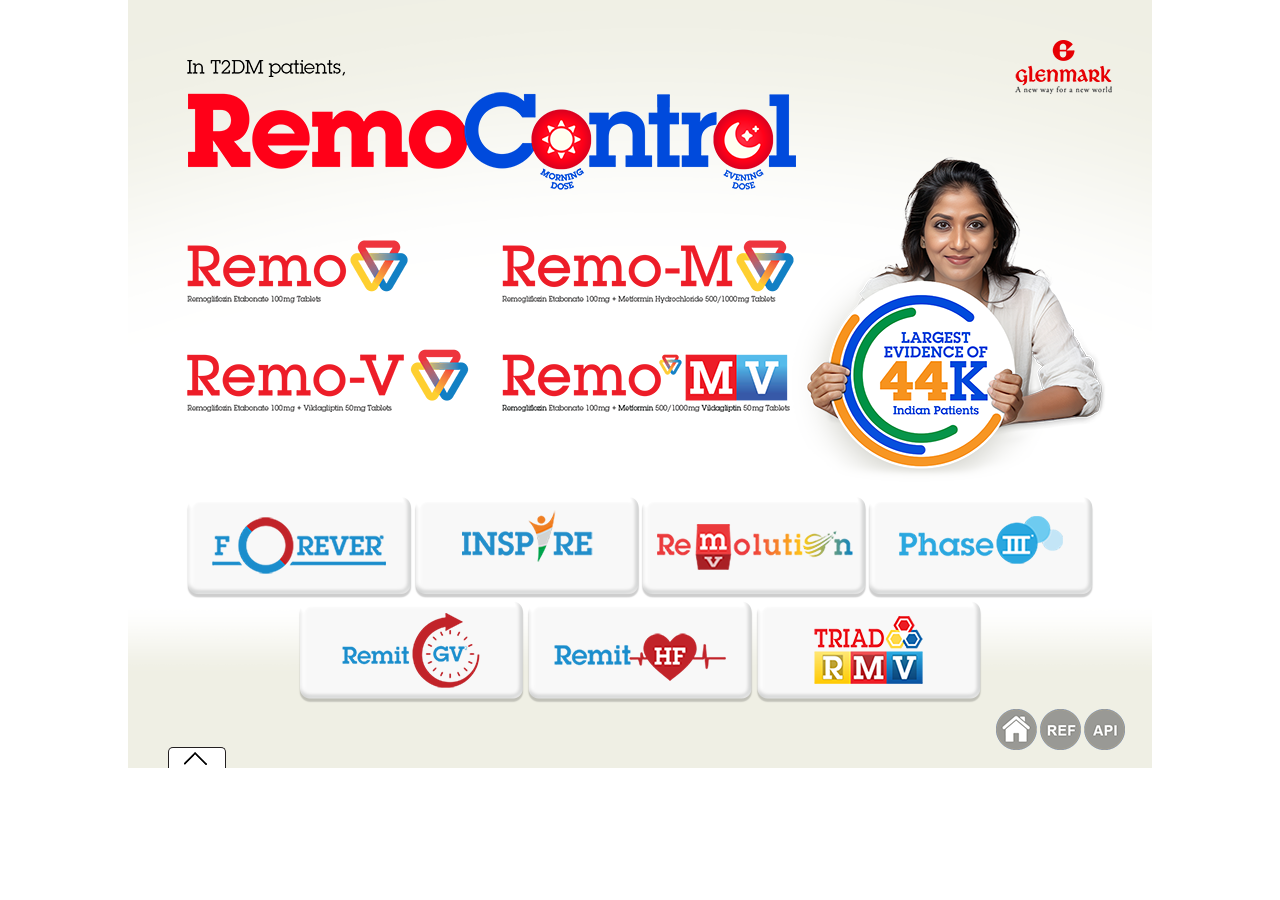
==== commit de4f6e5e: "remo study" ====
--- a/index.html
+++ b/index.html
@@ -5,7 +5,7 @@
 <meta http-equiv="cache-control" content="max-age=200"/>
 <meta name="viewport" content="initial-scale=1, maximum-scale=1" />
 <meta http-equiv="X-UA-Compatible" content="chrome=1">
-<title>Telma-CT</title>
+<title>Remo Study</title>
 <link rel="stylesheet" type="text/css" href="animate.css" media="screen"/>
 <link rel="stylesheet" type="text/css" href="global.css" media="screen"/>
 
@@ -25,27 +25,27 @@
     <div class="box">
       <div class="slide_jumper">
 		  <div class="slides"><img src="thumbs/01.png" alt=""></div>
+          <div class="slides"><img src="thumbs/02.png" alt=""></div>
       </div>
     </div>
     <div class="box_btn"></div>
   </div>
 </div>
 <div id="myconsole"></div>
-<div id="click_through"></div>
+<div id="click_through" > </div>
 <script src="global.js" type="text/javascript" language="javascript"></script> 
 <script>
 var startTime = Date.now();
-
 //step 1:
 var temp = localStorage.getItem(currentContentId+"_"+contentName+"_slideNo_1");
 	
-	if(temp == null){
-		localStorage.setItem(currentContentId+"_"+contentName+"_slideNo_1" ,startTime);
-		localStorage.setItem(currentContentId+"_"+contentName+"_totalTime_slideNo_1",0);
-		//to capture start time of 1st slide in db format
-		var startTime1InDBFormat = currentTimeInDatabaseFormat();
-		//alert(startTime1InDBFormat);
-		localStorage.setItem(currentContentId+"_"+contentName+"_StartTime_1" ,startTime1InDBFormat);
+	if(temp == null){			
+			localStorage.setItem(currentContentId+"_"+contentName+"_slideNo_1" ,startTime);
+			localStorage.setItem(currentContentId+"_"+contentName+"_totalTime_slideNo_1",0);
+			//to capture start time of 1st slide in db format
+			var startTime1InDBFormat = currentTimeInDatabaseFormat();
+			//alert(startTime1InDBFormat);
+			localStorage.setItem(currentContentId+"_"+contentName+"_StartTime_1" ,startTime1InDBFormat);	
 	}
 //step 1 ends here..
 
@@ -61,11 +61,14 @@
 if (typeof(localStorage.getItem("currentcustomslideflag"))!='undefined' && localStorage.getItem("currentcustomslideflag") =='true'){
 	var custcomslideid = parseInt(localStorage.getItem("currentcontentcustomslideId")) ;
 	
-	switch(custcomslideid){
-		case 1:
-		content='<link rel="stylesheet" type="text/css" href="slide1/slide1.css" media="screen"/><div class="video1"><video autoplay poster="slide1/Poster.png" onplay="onPlay()" onended="onEnded1()" id="startVideo" width="1024" height="768"><source src="slide1/Part1.mp4" type="video/mp4"></video></div><div class="video2"><video onended="onEnded2()" id="midVideo" width="1024" height="768"><source src="slide1/Part2.mp4" type="video/mp4"></video></div><div class="video3"><video onended="onEnded3()" id="endVideo" width="1024" height="768"><source src="slide1/Part3.mp4" type="video/mp4"></video></div><div class="button1" onclick="playVid1()"></div><div class="button2" onclick="playVid2()"></div><div class="button3" onclick="playVid3()"></div>';
-		break;
-	}
+switch(custcomslideid){
+	case 1:
+	content='<link rel="stylesheet" type="text/css" href="slide1/slide1.css" media="screen"/><div class="background"><img src="slide1/1.png" width="1024" height="768" alt=""></div><div class="hit_1"><img src="slide1/ref.png" width="1024" height="768" alt=""/></div><div class="hit_pop1" onclick="hit_pop1()"></div><div class="hit_2"><img src="slide1/api.png" width="1024" height="768" alt=""/></div><div class="hit_pop2" onclick="hit_pop2()"></div><div class="hit_close1" onclick="hit_close1()"></div><div class="hit_3"><img src="slide1/2.png" width="1024" height="768" alt=""/></div><div class="hit_pop3" onclick="hit_pop3()"></div><div class="hit_4"><img src="slide1/3.png" width="1024" height="768" alt=""/></div><div class="hit_pop4" onclick="hit_pop4()"></div><div class="hit_5"><img src="slide1/4.png" width="1024" height="768" alt=""/></div><div class="hit_pop5" onclick="hit_pop5()"></div><div class="hit_6"><img src="slide1/5.png" width="1024" height="768" alt=""/></div><div class="hit_pop6" onclick="hit_pop6()"></div><div class="hit_7"><img src="slide1/6.png" width="1024" height="768" alt=""/></div><div class="hit_pop7" onclick="hit_pop7()"></div><div class="hit_8"><img src="slide1/7.png" width="1024" height="768" alt=""/></div><div class="hit_pop8" onclick="hit_pop8()"></div><div class="hit_9"><img src="slide1/8.png" width="1024" height="768" alt=""/></div><div class="hit_pop9" onclick="hit_pop9()"></div><div class="takeCover" onclick="takeCover();"></div>';
+	break;
+	case 2:
+	content='<link rel="stylesheet" type="text/css" href="slide1/slide1.css" media="screen"/><div class="background"><img src="slide2/1.png" width="1024" height="768" alt=""></div><div class="hit_1"><img src="slide2/ref.png" width="1024" height="768" alt=""/></div><div class="hit_pop1" onclick="hit_pop1()"></div><div class="hit_2"><img src="slide2/api.png" width="1024" height="768" alt=""/></div><div class="hit_pop2" onclick="hit_pop2()"></div><div class="hit_close1" onclick="hit_close1()"></div><div class="takeCover" onclick="takeCover();"></div>';
+	break;
+}
 
 	$("#main_content").html(content);
 	  localStorage.setItem("gotoNextPrevBrand" ,1);//if one than next if 2 than prev
@@ -74,10 +77,10 @@
 	 
 }else{
 
-$("#main_content").html('<link rel="stylesheet" type="text/css" href="slide1/slide1.css" media="screen"/><div class="video1"><video autoplay poster="slide1/Poster.png" onplay="onPlay()" onended="onEnded1()" id="startVideo" width="1024" height="768"><source src="slide1/Part1.mp4" type="video/mp4"></video></div><div class="video2"><video onended="onEnded2()" id="midVideo" width="1024" height="768"><source src="slide1/Part2.mp4" type="video/mp4"></video></div><div class="video3"><video onended="onEnded3()" id="endVideo" width="1024" height="768"><source src="slide1/Part3.mp4" type="video/mp4"></video></div><div class="button1" onclick="playVid1()"></div><div class="button2" onclick="playVid2()"></div><div class="button3" onclick="playVid3()"></div>');
+$("#main_content").html('<link rel="stylesheet" type="text/css" href="slide1/slide1.css" media="screen"/><div class="background"><img src="slide1/1.png" width="1024" height="768" alt=""></div><div class="hit_1"><img src="slide1/ref.png" width="1024" height="768" alt=""/></div><div class="hit_pop1" onclick="hit_pop1()"></div><div class="hit_2"><img src="slide1/api.png" width="1024" height="768" alt=""/></div><div class="hit_pop2" onclick="hit_pop2()"></div><div class="hit_close1" onclick="hit_close1()"></div><div class="hit_3"><img src="slide1/2.png" width="1024" height="768" alt=""/></div><div class="hit_pop3" onclick="hit_pop3()"></div><div class="hit_4"><img src="slide1/3.png" width="1024" height="768" alt=""/></div><div class="hit_pop4" onclick="hit_pop4()"></div><div class="hit_5"><img src="slide1/4.png" width="1024" height="768" alt=""/></div><div class="hit_pop5" onclick="hit_pop5()"></div><div class="hit_6"><img src="slide1/5.png" width="1024" height="768" alt=""/></div><div class="hit_pop6" onclick="hit_pop6()"></div><div class="hit_7"><img src="slide1/6.png" width="1024" height="768" alt=""/></div><div class="hit_pop7" onclick="hit_pop7()"></div><div class="hit_8"><img src="slide1/7.png" width="1024" height="768" alt=""/></div><div class="hit_pop8" onclick="hit_pop8()"></div><div class="hit_9"><img src="slide1/8.png" width="1024" height="768" alt=""/></div><div class="hit_pop9" onclick="hit_pop9()"></div><div class="takeCover" onclick="takeCover();"></div>');
 }
 });
 </script> 
 
 </body>
-</html>+</html>
--- a/global.css
+++ b/global.css
@@ -107,7 +107,7 @@
 }
 .slide_arrow {
 	position: relative;
-	top: 380px;
+	top: 340px;
 	opacity: .8;
 	display: block;
 	z-index: 999;
@@ -121,7 +121,7 @@
 	z-index: 999;
 	top: 3px;
 	width: 27px;
-	height: 52px;
+	height: 30px;
 	visibility: visible;
 }
 .right_arrow {
@@ -131,7 +131,7 @@
 	cursor: pointer;
 	z-index: 999;
 	width: 27px;
-	height: 52px;
+	height: 30px;
 	visibility: visible;
 }
 .reference {
@@ -198,7 +198,7 @@
 	background-repeat: no-repeat;
 	position: absolute;
 	bottom: 0px;
-	left: 38px;
+	left: 40px;
 	display: block;
 	width: 56px;
 	height: 20px;
--- a/slide1/slide1.css
+++ b/slide1/slide1.css
@@ -10,52 +10,108 @@
 	z-index: 1;
 }
 
-.video1 {
+.takeCover {
 	position: absolute;
-	width: 1024px;
-	height: 768px;
-	z-index:5;
+  left: 867px;
+  top: 675px;
+  width: 44px;
+  height: 93px;
+	z-index: 10;
 }
 
-.button1 {
-	position: absolute;
-	width: 1024px;
-	height: 768px;
-	z-index: 50;
+.hit_1, .hit_2, .hit_3, .hit_4, .hit_5, .hit_6, .hit_7, .hit_8, .hit_9  {
+  position: absolute;
+  width: 1024px;
+  height: 768px;
+  display: none;
+  z-index: 15;
 }
 
-.video2 {
+.hit_pop1 {
+	position: absolute;
+  left: 911px;
+  top: 675px;
+  width: 44px;
+  height: 93px;
+	z-index: 10;
+}
+
+.hit_pop2 {
+	position: absolute;
+  left: 955px;
+  top: 675px;
+  width: 44px;
+  height: 93px;
+	z-index: 10;
+}
+
+.hit_pop3 {
+	position: absolute;
+  left: 56px;
+  top: 491px;
+  width: 227px;
+  height: 111px;
+	z-index: 10;
+}
+
+.hit_pop4 {
+	position: absolute;
+  left: 284px;
+  top: 491px;
+  width: 227px;
+  height: 111px;
+	z-index: 10;
+}
+
+.hit_pop5 {
+	position: absolute;
+  left: 512px;
+  top: 491px;
+  width: 227px;
+  height: 111px;
+	z-index: 10;
+}
+
+.hit_pop6 {
+	position: absolute;
+  left: 740px;
+  top: 491px;
+  width: 227px;
+  height: 111px;
+	z-index: 10;
+}
+
+.hit_pop7 {
+	position: absolute;
+  left: 170px;
+  top: 603px;
+  width: 227px;
+  height: 111px;
+	z-index: 10;
+}
+
+.hit_pop8 {
+	position: absolute;
+  left: 398px;
+  top: 603px;
+  width: 227px;
+  height: 111px;
+	z-index: 10;
+}
+
+.hit_pop9 {
+	position: absolute;
+  left: 626px;
+  top: 603px;
+  width: 227px;
+  height: 111px;
+	z-index: 10;
+}
+
+.hit_close1 {
 	position: absolute;
 	width: 1024px;
 	height: 768px;
 	display: none;
-	z-index:10;
-}
-
-.button2 {
-	position: absolute;
-  left: 545px;
-  top: 481px;
-  width: 421px;
-  height: 287px;
-	display: none;
-	z-index: 55;
-}
-
-.video3 {
-	position: absolute;
-	width: 1024px;
-	height: 768px;
-	display: none;
-	z-index:15;
-}
-
-.button3 {
-	position: absolute;
-  left: 128px;
-  top: 229px;
-  width: 802px;
-  height: 520px;
-	display: none;
-	z-index: 50;
+	z-index: 20;
 }--- a/slide1/slide1.css
+++ b/slide1/slide1.css
@@ -10,52 +10,108 @@
 	z-index: 1;
 }
 
-.video1 {
+.takeCover {
 	position: absolute;
-	width: 1024px;
-	height: 768px;
-	z-index:5;
+  left: 867px;
+  top: 675px;
+  width: 44px;
+  height: 93px;
+	z-index: 10;
 }
 
-.button1 {
-	position: absolute;
-	width: 1024px;
-	height: 768px;
-	z-index: 50;
+.hit_1, .hit_2, .hit_3, .hit_4, .hit_5, .hit_6, .hit_7, .hit_8, .hit_9  {
+  position: absolute;
+  width: 1024px;
+  height: 768px;
+  display: none;
+  z-index: 15;
 }
 
-.video2 {
+.hit_pop1 {
+	position: absolute;
+  left: 911px;
+  top: 675px;
+  width: 44px;
+  height: 93px;
+	z-index: 10;
+}
+
+.hit_pop2 {
+	position: absolute;
+  left: 955px;
+  top: 675px;
+  width: 44px;
+  height: 93px;
+	z-index: 10;
+}
+
+.hit_pop3 {
+	position: absolute;
+  left: 56px;
+  top: 491px;
+  width: 227px;
+  height: 111px;
+	z-index: 10;
+}
+
+.hit_pop4 {
+	position: absolute;
+  left: 284px;
+  top: 491px;
+  width: 227px;
+  height: 111px;
+	z-index: 10;
+}
+
+.hit_pop5 {
+	position: absolute;
+  left: 512px;
+  top: 491px;
+  width: 227px;
+  height: 111px;
+	z-index: 10;
+}
+
+.hit_pop6 {
+	position: absolute;
+  left: 740px;
+  top: 491px;
+  width: 227px;
+  height: 111px;
+	z-index: 10;
+}
+
+.hit_pop7 {
+	position: absolute;
+  left: 170px;
+  top: 603px;
+  width: 227px;
+  height: 111px;
+	z-index: 10;
+}
+
+.hit_pop8 {
+	position: absolute;
+  left: 398px;
+  top: 603px;
+  width: 227px;
+  height: 111px;
+	z-index: 10;
+}
+
+.hit_pop9 {
+	position: absolute;
+  left: 626px;
+  top: 603px;
+  width: 227px;
+  height: 111px;
+	z-index: 10;
+}
+
+.hit_close1 {
 	position: absolute;
 	width: 1024px;
 	height: 768px;
 	display: none;
-	z-index:10;
-}
-
-.button2 {
-	position: absolute;
-  left: 545px;
-  top: 481px;
-  width: 421px;
-  height: 287px;
-	display: none;
-	z-index: 55;
-}
-
-.video3 {
-	position: absolute;
-	width: 1024px;
-	height: 768px;
-	display: none;
-	z-index:15;
-}
-
-.button3 {
-	position: absolute;
-  left: 128px;
-  top: 229px;
-  width: 802px;
-  height: 520px;
-	display: none;
-	z-index: 50;
+	z-index: 20;
 }--- a/slide1/slide1.css
+++ b/slide1/slide1.css
@@ -10,52 +10,108 @@
 	z-index: 1;
 }
 
-.video1 {
+.takeCover {
 	position: absolute;
-	width: 1024px;
-	height: 768px;
-	z-index:5;
+  left: 867px;
+  top: 675px;
+  width: 44px;
+  height: 93px;
+	z-index: 10;
 }
 
-.button1 {
-	position: absolute;
-	width: 1024px;
-	height: 768px;
-	z-index: 50;
+.hit_1, .hit_2, .hit_3, .hit_4, .hit_5, .hit_6, .hit_7, .hit_8, .hit_9  {
+  position: absolute;
+  width: 1024px;
+  height: 768px;
+  display: none;
+  z-index: 15;
 }
 
-.video2 {
+.hit_pop1 {
+	position: absolute;
+  left: 911px;
+  top: 675px;
+  width: 44px;
+  height: 93px;
+	z-index: 10;
+}
+
+.hit_pop2 {
+	position: absolute;
+  left: 955px;
+  top: 675px;
+  width: 44px;
+  height: 93px;
+	z-index: 10;
+}
+
+.hit_pop3 {
+	position: absolute;
+  left: 56px;
+  top: 491px;
+  width: 227px;
+  height: 111px;
+	z-index: 10;
+}
+
+.hit_pop4 {
+	position: absolute;
+  left: 284px;
+  top: 491px;
+  width: 227px;
+  height: 111px;
+	z-index: 10;
+}
+
+.hit_pop5 {
+	position: absolute;
+  left: 512px;
+  top: 491px;
+  width: 227px;
+  height: 111px;
+	z-index: 10;
+}
+
+.hit_pop6 {
+	position: absolute;
+  left: 740px;
+  top: 491px;
+  width: 227px;
+  height: 111px;
+	z-index: 10;
+}
+
+.hit_pop7 {
+	position: absolute;
+  left: 170px;
+  top: 603px;
+  width: 227px;
+  height: 111px;
+	z-index: 10;
+}
+
+.hit_pop8 {
+	position: absolute;
+  left: 398px;
+  top: 603px;
+  width: 227px;
+  height: 111px;
+	z-index: 10;
+}
+
+.hit_pop9 {
+	position: absolute;
+  left: 626px;
+  top: 603px;
+  width: 227px;
+  height: 111px;
+	z-index: 10;
+}
+
+.hit_close1 {
 	position: absolute;
 	width: 1024px;
 	height: 768px;
 	display: none;
-	z-index:10;
-}
-
-.button2 {
-	position: absolute;
-  left: 545px;
-  top: 481px;
-  width: 421px;
-  height: 287px;
-	display: none;
-	z-index: 55;
-}
-
-.video3 {
-	position: absolute;
-	width: 1024px;
-	height: 768px;
-	display: none;
-	z-index:15;
-}
-
-.button3 {
-	position: absolute;
-  left: 128px;
-  top: 229px;
-  width: 802px;
-  height: 520px;
-	display: none;
-	z-index: 50;
+	z-index: 20;
 }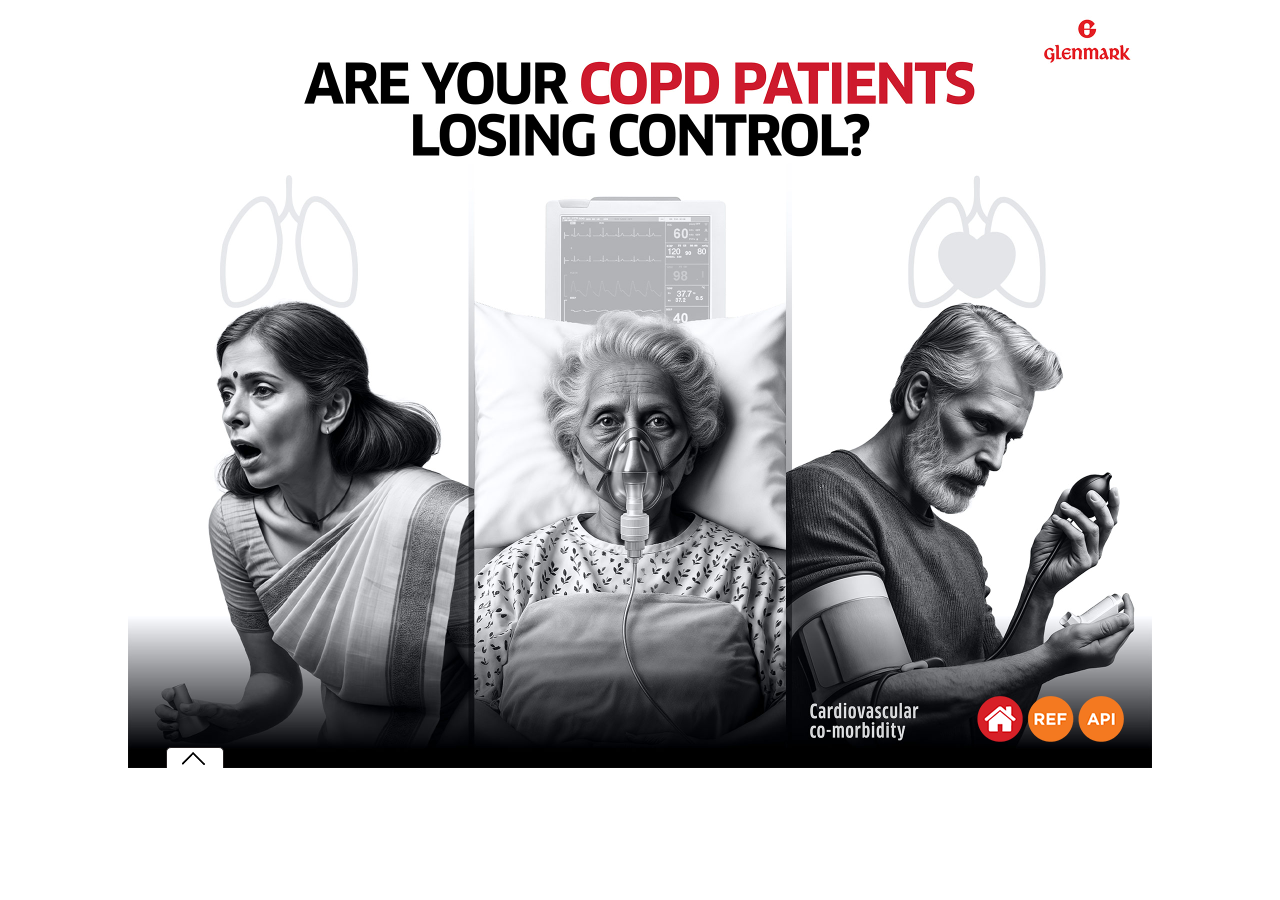
==== commit 36f4c155: "VilF" ====
--- a/index.html
+++ b/index.html
@@ -5,7 +5,7 @@
 <meta http-equiv="cache-control" content="max-age=200"/>
 <meta name="viewport" content="initial-scale=1, maximum-scale=1" />
 <meta http-equiv="X-UA-Compatible" content="chrome=1">
-<title>Remo Study</title>
+<title>Vilor-FG</title>
 <link rel="stylesheet" type="text/css" href="animate.css" media="screen"/>
 <link rel="stylesheet" type="text/css" href="global.css" media="screen"/>
 
@@ -26,6 +26,9 @@
       <div class="slide_jumper">
 		  <div class="slides"><img src="thumbs/01.png" alt=""></div>
           <div class="slides"><img src="thumbs/02.png" alt=""></div>
+          <div class="slides"><img src="thumbs/03.png" alt=""></div>
+          <div class="slides"><img src="thumbs/04.png" alt=""></div>
+          <div class="slides"><img src="thumbs/05.png" alt=""></div>
       </div>
     </div>
     <div class="box_btn"></div>
@@ -63,10 +66,19 @@
 	
 switch(custcomslideid){
 	case 1:
-	content='<link rel="stylesheet" type="text/css" href="slide1/slide1.css" media="screen"/><div class="background"><img src="slide1/1.png" width="1024" height="768" alt=""></div><div class="hit_1"><img src="slide1/ref.png" width="1024" height="768" alt=""/></div><div class="hit_pop1" onclick="hit_pop1()"></div><div class="hit_2"><img src="slide1/api.png" width="1024" height="768" alt=""/></div><div class="hit_pop2" onclick="hit_pop2()"></div><div class="hit_close1" onclick="hit_close1()"></div><div class="hit_3"><img src="slide1/2.png" width="1024" height="768" alt=""/></div><div class="hit_pop3" onclick="hit_pop3()"></div><div class="hit_4"><img src="slide1/3.png" width="1024" height="768" alt=""/></div><div class="hit_pop4" onclick="hit_pop4()"></div><div class="hit_5"><img src="slide1/4.png" width="1024" height="768" alt=""/></div><div class="hit_pop5" onclick="hit_pop5()"></div><div class="hit_6"><img src="slide1/5.png" width="1024" height="768" alt=""/></div><div class="hit_pop6" onclick="hit_pop6()"></div><div class="hit_7"><img src="slide1/6.png" width="1024" height="768" alt=""/></div><div class="hit_pop7" onclick="hit_pop7()"></div><div class="hit_8"><img src="slide1/7.png" width="1024" height="768" alt=""/></div><div class="hit_pop8" onclick="hit_pop8()"></div><div class="hit_9"><img src="slide1/8.png" width="1024" height="768" alt=""/></div><div class="hit_pop9" onclick="hit_pop9()"></div><div class="takeCover" onclick="takeCover();"></div>';
+	content='<link rel="stylesheet" type="text/css" href="slide1/slide1.css" media="screen"/><div class="background"><img src="slide1/1.jpg" width="1024" height="768" alt=""></div><div class="hit_2"><img src="slide4/3.png" width="1024" height="768" alt=""/></div><div class="hit_pop2" onclick="hit_pop2()"></div><div class="hit_close1" onclick="hit_close1()"></div><div class="takeCover" onclick="takeCover();"></div><div class="nav"><img src="slide1/nav.png"></div>';
 	break;
 	case 2:
-	content='<link rel="stylesheet" type="text/css" href="slide1/slide1.css" media="screen"/><div class="background"><img src="slide2/1.png" width="1024" height="768" alt=""></div><div class="hit_1"><img src="slide2/ref.png" width="1024" height="768" alt=""/></div><div class="hit_pop1" onclick="hit_pop1()"></div><div class="hit_2"><img src="slide2/api.png" width="1024" height="768" alt=""/></div><div class="hit_pop2" onclick="hit_pop2()"></div><div class="hit_close1" onclick="hit_close1()"></div><div class="takeCover" onclick="takeCover();"></div>';
+	content='<link rel="stylesheet" type="text/css" href="slide1/slide1.css" media="screen"/><div class="background"><img src="slide2/1.jpg" width="1024" height="768" alt=""></div><div class="hit_1"><img src="slide2/2.png" width="1024" height="768" alt=""/></div><div class="hit_pop1" onclick="hit_pop1()"></div><div class="hit_2"><img src="slide4/3.png" width="1024" height="768" alt=""/></div><div class="hit_pop2" onclick="hit_pop2()"></div><div class="hit_close1" onclick="hit_close1()"></div><div class="takeCover" onclick="takeCover();"></div><div class="nav"><img src="slide1/nav.png"></div>';
+	break;
+	case 3:
+	content='<link rel="stylesheet" type="text/css" href="slide1/slide1.css" media="screen"/><div class="background"><img src="slide3/1.jpg" width="1024" height="768" alt=""></div><div class="hit_1"><img src="slide3/2.png" width="1024" height="768" alt=""/></div><div class="hit_pop1" onclick="hit_pop1()"></div><div class="hit_2"><img src="slide4/3.png" width="1024" height="768" alt=""/></div><div class="hit_pop2" onclick="hit_pop2()"></div><div class="hit_close1" onclick="hit_close1()"></div><div class="takeCover" onclick="takeCover();"></div><div class="nav"><img src="slide1/nav.png"></div>';
+	break;
+	case 4:
+	content='<link rel="stylesheet" type="text/css" href="slide1/slide1.css" media="screen"/><div class="background"><img src="slide4/1.jpg" width="1024" height="768" alt=""></div><div class="hit_1"><img src="slide4/2.png" width="1024" height="768" alt=""/></div><div class="hit_pop1" onclick="hit_pop1()"></div><div class="hit_2"><img src="slide4/3.png" width="1024" height="768" alt=""/></div><div class="hit_pop2" onclick="hit_pop2()"></div><div class="hit_close1" onclick="hit_close1()"></div><div class="takeCover" onclick="takeCover();"></div><div class="nav"><img src="slide1/nav.png"></div>';
+	break;
+	case 5:
+	content='<link rel="stylesheet" type="text/css" href="slide1/slide1.css" media="screen"/><div class="background"><img src="slide5/1.jpg" width="1024" height="768" alt=""></div><div class="hit_2"><img src="slide5/3.png" width="1024" height="768" alt=""/></div><div class="hit_pop2" onclick="hit_pop2()"></div><div class="hit_close1" onclick="hit_close1()"></div><div class="takeCover" onclick="takeCover();"></div><div class="nav"><img src="slide1/nav.png"></div>';
 	break;
 }
 
@@ -77,7 +89,7 @@
 	 
 }else{
 
-$("#main_content").html('<link rel="stylesheet" type="text/css" href="slide1/slide1.css" media="screen"/><div class="background"><img src="slide1/1.png" width="1024" height="768" alt=""></div><div class="hit_1"><img src="slide1/ref.png" width="1024" height="768" alt=""/></div><div class="hit_pop1" onclick="hit_pop1()"></div><div class="hit_2"><img src="slide1/api.png" width="1024" height="768" alt=""/></div><div class="hit_pop2" onclick="hit_pop2()"></div><div class="hit_close1" onclick="hit_close1()"></div><div class="hit_3"><img src="slide1/2.png" width="1024" height="768" alt=""/></div><div class="hit_pop3" onclick="hit_pop3()"></div><div class="hit_4"><img src="slide1/3.png" width="1024" height="768" alt=""/></div><div class="hit_pop4" onclick="hit_pop4()"></div><div class="hit_5"><img src="slide1/4.png" width="1024" height="768" alt=""/></div><div class="hit_pop5" onclick="hit_pop5()"></div><div class="hit_6"><img src="slide1/5.png" width="1024" height="768" alt=""/></div><div class="hit_pop6" onclick="hit_pop6()"></div><div class="hit_7"><img src="slide1/6.png" width="1024" height="768" alt=""/></div><div class="hit_pop7" onclick="hit_pop7()"></div><div class="hit_8"><img src="slide1/7.png" width="1024" height="768" alt=""/></div><div class="hit_pop8" onclick="hit_pop8()"></div><div class="hit_9"><img src="slide1/8.png" width="1024" height="768" alt=""/></div><div class="hit_pop9" onclick="hit_pop9()"></div><div class="takeCover" onclick="takeCover();"></div>');
+$("#main_content").html('<link rel="stylesheet" type="text/css" href="slide1/slide1.css" media="screen"/><div class="background"><img src="slide1/1.jpg" width="1024" height="768" alt=""></div><div class="hit_2"><img src="slide4/3.png" width="1024" height="768" alt=""/></div><div class="hit_pop2" onclick="hit_pop2()"></div><div class="hit_close1" onclick="hit_close1()"></div><div class="takeCover" onclick="takeCover();"></div><div class="nav"><img src="slide1/nav.png"></div>');
 }
 });
 </script> 
--- a/global.css
+++ b/global.css
@@ -107,7 +107,7 @@
 }
 .slide_arrow {
 	position: relative;
-	top: 340px;
+	top: 380px;
 	opacity: .8;
 	display: block;
 	z-index: 999;
@@ -121,7 +121,7 @@
 	z-index: 999;
 	top: 3px;
 	width: 27px;
-	height: 30px;
+	height: 52px;
 	visibility: visible;
 }
 .right_arrow {
@@ -131,7 +131,7 @@
 	cursor: pointer;
 	z-index: 999;
 	width: 27px;
-	height: 30px;
+	height: 52px;
 	visibility: visible;
 }
 .reference {
@@ -198,7 +198,7 @@
 	background-repeat: no-repeat;
 	position: absolute;
 	bottom: 0px;
-	left: 40px;
+	left: 38px;
 	display: block;
 	width: 56px;
 	height: 20px;
--- a/slide1/slide1.css
+++ b/slide1/slide1.css
@@ -10,16 +10,25 @@
 	z-index: 1;
 }
 
+.nav {
+	position: absolute;
+  left: 849px;
+  top: 696px;
+  width: 147px;
+  height: 46px;
+	z-index: 3;
+}
+
 .takeCover {
 	position: absolute;
-  left: 867px;
-  top: 675px;
-  width: 44px;
-  height: 93px;
+  left: 848px;
+  top: 666px;
+  width: 47px;
+  height: 102px;
 	z-index: 10;
 }
 
-.hit_1, .hit_2, .hit_3, .hit_4, .hit_5, .hit_6, .hit_7, .hit_8, .hit_9  {
+.hit_1, .hit_2, .hit_3, .hit_4, .hit_5, .hit_6, .hit_7  {
   position: absolute;
   width: 1024px;
   height: 768px;
@@ -29,83 +38,58 @@
 
 .hit_pop1 {
 	position: absolute;
-  left: 911px;
-  top: 675px;
-  width: 44px;
-  height: 93px;
+  left: 899px;
+  top: 666px;
+  width: 47px;
+  height: 102px;
 	z-index: 10;
 }
 
 .hit_pop2 {
 	position: absolute;
-  left: 955px;
-  top: 675px;
-  width: 44px;
-  height: 93px;
+  left: 950px;
+  top: 666px;
+  width: 47px;
+  height: 102px;
 	z-index: 10;
 }
 
 .hit_pop3 {
 	position: absolute;
-  left: 56px;
-  top: 491px;
-  width: 227px;
-  height: 111px;
-	z-index: 10;
+  left: 895px;
+  top: 668px;
+  width: 55px;
+  height: 100px;
+    display: none;
+	z-index: 25;
 }
 
 .hit_pop4 {
 	position: absolute;
-  left: 284px;
-  top: 491px;
-  width: 227px;
-  height: 111px;
+  left: 551px;
+  top: 424px;
+  width: 163px;
+  height: 273px;
 	z-index: 10;
 }
 
 .hit_pop5 {
 	position: absolute;
-  left: 512px;
-  top: 491px;
-  width: 227px;
-  height: 111px;
-	z-index: 10;
+  left: 895px;
+  top: 668px;
+  width: 55px;
+  height: 100px;
+  display: none;
+	z-index: 25;
 }
 
 .hit_pop6 {
-	position: absolute;
-  left: 740px;
-  top: 491px;
-  width: 227px;
-  height: 111px;
-	z-index: 10;
-}
-
-.hit_pop7 {
-	position: absolute;
-  left: 170px;
-  top: 603px;
-  width: 227px;
-  height: 111px;
-	z-index: 10;
-}
-
-.hit_pop8 {
-	position: absolute;
-  left: 398px;
-  top: 603px;
-  width: 227px;
-  height: 111px;
-	z-index: 10;
-}
-
-.hit_pop9 {
-	position: absolute;
-  left: 626px;
-  top: 603px;
-  width: 227px;
-  height: 111px;
-	z-index: 10;
+  position: absolute;
+  left: 950px;
+  top: 668px;
+  width: 55px;
+  height: 100px;
+  z-index: 10;
 }
 
 .hit_close1 {
--- a/slide1/slide1.css
+++ b/slide1/slide1.css
@@ -10,16 +10,25 @@
 	z-index: 1;
 }
 
+.nav {
+	position: absolute;
+  left: 849px;
+  top: 696px;
+  width: 147px;
+  height: 46px;
+	z-index: 3;
+}
+
 .takeCover {
 	position: absolute;
-  left: 867px;
-  top: 675px;
-  width: 44px;
-  height: 93px;
+  left: 848px;
+  top: 666px;
+  width: 47px;
+  height: 102px;
 	z-index: 10;
 }
 
-.hit_1, .hit_2, .hit_3, .hit_4, .hit_5, .hit_6, .hit_7, .hit_8, .hit_9  {
+.hit_1, .hit_2, .hit_3, .hit_4, .hit_5, .hit_6, .hit_7  {
   position: absolute;
   width: 1024px;
   height: 768px;
@@ -29,83 +38,58 @@
 
 .hit_pop1 {
 	position: absolute;
-  left: 911px;
-  top: 675px;
-  width: 44px;
-  height: 93px;
+  left: 899px;
+  top: 666px;
+  width: 47px;
+  height: 102px;
 	z-index: 10;
 }
 
 .hit_pop2 {
 	position: absolute;
-  left: 955px;
-  top: 675px;
-  width: 44px;
-  height: 93px;
+  left: 950px;
+  top: 666px;
+  width: 47px;
+  height: 102px;
 	z-index: 10;
 }
 
 .hit_pop3 {
 	position: absolute;
-  left: 56px;
-  top: 491px;
-  width: 227px;
-  height: 111px;
-	z-index: 10;
+  left: 895px;
+  top: 668px;
+  width: 55px;
+  height: 100px;
+    display: none;
+	z-index: 25;
 }
 
 .hit_pop4 {
 	position: absolute;
-  left: 284px;
-  top: 491px;
-  width: 227px;
-  height: 111px;
+  left: 551px;
+  top: 424px;
+  width: 163px;
+  height: 273px;
 	z-index: 10;
 }
 
 .hit_pop5 {
 	position: absolute;
-  left: 512px;
-  top: 491px;
-  width: 227px;
-  height: 111px;
-	z-index: 10;
+  left: 895px;
+  top: 668px;
+  width: 55px;
+  height: 100px;
+  display: none;
+	z-index: 25;
 }
 
 .hit_pop6 {
-	position: absolute;
-  left: 740px;
-  top: 491px;
-  width: 227px;
-  height: 111px;
-	z-index: 10;
-}
-
-.hit_pop7 {
-	position: absolute;
-  left: 170px;
-  top: 603px;
-  width: 227px;
-  height: 111px;
-	z-index: 10;
-}
-
-.hit_pop8 {
-	position: absolute;
-  left: 398px;
-  top: 603px;
-  width: 227px;
-  height: 111px;
-	z-index: 10;
-}
-
-.hit_pop9 {
-	position: absolute;
-  left: 626px;
-  top: 603px;
-  width: 227px;
-  height: 111px;
-	z-index: 10;
+  position: absolute;
+  left: 950px;
+  top: 668px;
+  width: 55px;
+  height: 100px;
+  z-index: 10;
 }
 
 .hit_close1 {
--- a/slide1/slide1.css
+++ b/slide1/slide1.css
@@ -10,16 +10,25 @@
 	z-index: 1;
 }
 
+.nav {
+	position: absolute;
+  left: 849px;
+  top: 696px;
+  width: 147px;
+  height: 46px;
+	z-index: 3;
+}
+
 .takeCover {
 	position: absolute;
-  left: 867px;
-  top: 675px;
-  width: 44px;
-  height: 93px;
+  left: 848px;
+  top: 666px;
+  width: 47px;
+  height: 102px;
 	z-index: 10;
 }
 
-.hit_1, .hit_2, .hit_3, .hit_4, .hit_5, .hit_6, .hit_7, .hit_8, .hit_9  {
+.hit_1, .hit_2, .hit_3, .hit_4, .hit_5, .hit_6, .hit_7  {
   position: absolute;
   width: 1024px;
   height: 768px;
@@ -29,83 +38,58 @@
 
 .hit_pop1 {
 	position: absolute;
-  left: 911px;
-  top: 675px;
-  width: 44px;
-  height: 93px;
+  left: 899px;
+  top: 666px;
+  width: 47px;
+  height: 102px;
 	z-index: 10;
 }
 
 .hit_pop2 {
 	position: absolute;
-  left: 955px;
-  top: 675px;
-  width: 44px;
-  height: 93px;
+  left: 950px;
+  top: 666px;
+  width: 47px;
+  height: 102px;
 	z-index: 10;
 }
 
 .hit_pop3 {
 	position: absolute;
-  left: 56px;
-  top: 491px;
-  width: 227px;
-  height: 111px;
-	z-index: 10;
+  left: 895px;
+  top: 668px;
+  width: 55px;
+  height: 100px;
+    display: none;
+	z-index: 25;
 }
 
 .hit_pop4 {
 	position: absolute;
-  left: 284px;
-  top: 491px;
-  width: 227px;
-  height: 111px;
+  left: 551px;
+  top: 424px;
+  width: 163px;
+  height: 273px;
 	z-index: 10;
 }
 
 .hit_pop5 {
 	position: absolute;
-  left: 512px;
-  top: 491px;
-  width: 227px;
-  height: 111px;
-	z-index: 10;
+  left: 895px;
+  top: 668px;
+  width: 55px;
+  height: 100px;
+  display: none;
+	z-index: 25;
 }
 
 .hit_pop6 {
-	position: absolute;
-  left: 740px;
-  top: 491px;
-  width: 227px;
-  height: 111px;
-	z-index: 10;
-}
-
-.hit_pop7 {
-	position: absolute;
-  left: 170px;
-  top: 603px;
-  width: 227px;
-  height: 111px;
-	z-index: 10;
-}
-
-.hit_pop8 {
-	position: absolute;
-  left: 398px;
-  top: 603px;
-  width: 227px;
-  height: 111px;
-	z-index: 10;
-}
-
-.hit_pop9 {
-	position: absolute;
-  left: 626px;
-  top: 603px;
-  width: 227px;
-  height: 111px;
-	z-index: 10;
+  position: absolute;
+  left: 950px;
+  top: 668px;
+  width: 55px;
+  height: 100px;
+  z-index: 10;
 }
 
 .hit_close1 {
--- a/slide1/slide1.css
+++ b/slide1/slide1.css
@@ -10,16 +10,25 @@
 	z-index: 1;
 }
 
+.nav {
+	position: absolute;
+  left: 849px;
+  top: 696px;
+  width: 147px;
+  height: 46px;
+	z-index: 3;
+}
+
 .takeCover {
 	position: absolute;
-  left: 867px;
-  top: 675px;
-  width: 44px;
-  height: 93px;
+  left: 848px;
+  top: 666px;
+  width: 47px;
+  height: 102px;
 	z-index: 10;
 }
 
-.hit_1, .hit_2, .hit_3, .hit_4, .hit_5, .hit_6, .hit_7, .hit_8, .hit_9  {
+.hit_1, .hit_2, .hit_3, .hit_4, .hit_5, .hit_6, .hit_7  {
   position: absolute;
   width: 1024px;
   height: 768px;
@@ -29,83 +38,58 @@
 
 .hit_pop1 {
 	position: absolute;
-  left: 911px;
-  top: 675px;
-  width: 44px;
-  height: 93px;
+  left: 899px;
+  top: 666px;
+  width: 47px;
+  height: 102px;
 	z-index: 10;
 }
 
 .hit_pop2 {
 	position: absolute;
-  left: 955px;
-  top: 675px;
-  width: 44px;
-  height: 93px;
+  left: 950px;
+  top: 666px;
+  width: 47px;
+  height: 102px;
 	z-index: 10;
 }
 
 .hit_pop3 {
 	position: absolute;
-  left: 56px;
-  top: 491px;
-  width: 227px;
-  height: 111px;
-	z-index: 10;
+  left: 895px;
+  top: 668px;
+  width: 55px;
+  height: 100px;
+    display: none;
+	z-index: 25;
 }
 
 .hit_pop4 {
 	position: absolute;
-  left: 284px;
-  top: 491px;
-  width: 227px;
-  height: 111px;
+  left: 551px;
+  top: 424px;
+  width: 163px;
+  height: 273px;
 	z-index: 10;
 }
 
 .hit_pop5 {
 	position: absolute;
-  left: 512px;
-  top: 491px;
-  width: 227px;
-  height: 111px;
-	z-index: 10;
+  left: 895px;
+  top: 668px;
+  width: 55px;
+  height: 100px;
+  display: none;
+	z-index: 25;
 }
 
 .hit_pop6 {
-	position: absolute;
-  left: 740px;
-  top: 491px;
-  width: 227px;
-  height: 111px;
-	z-index: 10;
-}
-
-.hit_pop7 {
-	position: absolute;
-  left: 170px;
-  top: 603px;
-  width: 227px;
-  height: 111px;
-	z-index: 10;
-}
-
-.hit_pop8 {
-	position: absolute;
-  left: 398px;
-  top: 603px;
-  width: 227px;
-  height: 111px;
-	z-index: 10;
-}
-
-.hit_pop9 {
-	position: absolute;
-  left: 626px;
-  top: 603px;
-  width: 227px;
-  height: 111px;
-	z-index: 10;
+  position: absolute;
+  left: 950px;
+  top: 668px;
+  width: 55px;
+  height: 100px;
+  z-index: 10;
 }
 
 .hit_close1 {
--- a/slide1/slide1.css
+++ b/slide1/slide1.css
@@ -10,16 +10,25 @@
 	z-index: 1;
 }
 
+.nav {
+	position: absolute;
+  left: 849px;
+  top: 696px;
+  width: 147px;
+  height: 46px;
+	z-index: 3;
+}
+
 .takeCover {
 	position: absolute;
-  left: 867px;
-  top: 675px;
-  width: 44px;
-  height: 93px;
+  left: 848px;
+  top: 666px;
+  width: 47px;
+  height: 102px;
 	z-index: 10;
 }
 
-.hit_1, .hit_2, .hit_3, .hit_4, .hit_5, .hit_6, .hit_7, .hit_8, .hit_9  {
+.hit_1, .hit_2, .hit_3, .hit_4, .hit_5, .hit_6, .hit_7  {
   position: absolute;
   width: 1024px;
   height: 768px;
@@ -29,83 +38,58 @@
 
 .hit_pop1 {
 	position: absolute;
-  left: 911px;
-  top: 675px;
-  width: 44px;
-  height: 93px;
+  left: 899px;
+  top: 666px;
+  width: 47px;
+  height: 102px;
 	z-index: 10;
 }
 
 .hit_pop2 {
 	position: absolute;
-  left: 955px;
-  top: 675px;
-  width: 44px;
-  height: 93px;
+  left: 950px;
+  top: 666px;
+  width: 47px;
+  height: 102px;
 	z-index: 10;
 }
 
 .hit_pop3 {
 	position: absolute;
-  left: 56px;
-  top: 491px;
-  width: 227px;
-  height: 111px;
-	z-index: 10;
+  left: 895px;
+  top: 668px;
+  width: 55px;
+  height: 100px;
+    display: none;
+	z-index: 25;
 }
 
 .hit_pop4 {
 	position: absolute;
-  left: 284px;
-  top: 491px;
-  width: 227px;
-  height: 111px;
+  left: 551px;
+  top: 424px;
+  width: 163px;
+  height: 273px;
 	z-index: 10;
 }
 
 .hit_pop5 {
 	position: absolute;
-  left: 512px;
-  top: 491px;
-  width: 227px;
-  height: 111px;
-	z-index: 10;
+  left: 895px;
+  top: 668px;
+  width: 55px;
+  height: 100px;
+  display: none;
+	z-index: 25;
 }
 
 .hit_pop6 {
-	position: absolute;
-  left: 740px;
-  top: 491px;
-  width: 227px;
-  height: 111px;
-	z-index: 10;
-}
-
-.hit_pop7 {
-	position: absolute;
-  left: 170px;
-  top: 603px;
-  width: 227px;
-  height: 111px;
-	z-index: 10;
-}
-
-.hit_pop8 {
-	position: absolute;
-  left: 398px;
-  top: 603px;
-  width: 227px;
-  height: 111px;
-	z-index: 10;
-}
-
-.hit_pop9 {
-	position: absolute;
-  left: 626px;
-  top: 603px;
-  width: 227px;
-  height: 111px;
-	z-index: 10;
+  position: absolute;
+  left: 950px;
+  top: 668px;
+  width: 55px;
+  height: 100px;
+  z-index: 10;
 }
 
 .hit_close1 {
--- a/slide1/slide1.css
+++ b/slide1/slide1.css
@@ -10,16 +10,25 @@
 	z-index: 1;
 }
 
+.nav {
+	position: absolute;
+  left: 849px;
+  top: 696px;
+  width: 147px;
+  height: 46px;
+	z-index: 3;
+}
+
 .takeCover {
 	position: absolute;
-  left: 867px;
-  top: 675px;
-  width: 44px;
-  height: 93px;
+  left: 848px;
+  top: 666px;
+  width: 47px;
+  height: 102px;
 	z-index: 10;
 }
 
-.hit_1, .hit_2, .hit_3, .hit_4, .hit_5, .hit_6, .hit_7, .hit_8, .hit_9  {
+.hit_1, .hit_2, .hit_3, .hit_4, .hit_5, .hit_6, .hit_7  {
   position: absolute;
   width: 1024px;
   height: 768px;
@@ -29,83 +38,58 @@
 
 .hit_pop1 {
 	position: absolute;
-  left: 911px;
-  top: 675px;
-  width: 44px;
-  height: 93px;
+  left: 899px;
+  top: 666px;
+  width: 47px;
+  height: 102px;
 	z-index: 10;
 }
 
 .hit_pop2 {
 	position: absolute;
-  left: 955px;
-  top: 675px;
-  width: 44px;
-  height: 93px;
+  left: 950px;
+  top: 666px;
+  width: 47px;
+  height: 102px;
 	z-index: 10;
 }
 
 .hit_pop3 {
 	position: absolute;
-  left: 56px;
-  top: 491px;
-  width: 227px;
-  height: 111px;
-	z-index: 10;
+  left: 895px;
+  top: 668px;
+  width: 55px;
+  height: 100px;
+    display: none;
+	z-index: 25;
 }
 
 .hit_pop4 {
 	position: absolute;
-  left: 284px;
-  top: 491px;
-  width: 227px;
-  height: 111px;
+  left: 551px;
+  top: 424px;
+  width: 163px;
+  height: 273px;
 	z-index: 10;
 }
 
 .hit_pop5 {
 	position: absolute;
-  left: 512px;
-  top: 491px;
-  width: 227px;
-  height: 111px;
-	z-index: 10;
+  left: 895px;
+  top: 668px;
+  width: 55px;
+  height: 100px;
+  display: none;
+	z-index: 25;
 }
 
 .hit_pop6 {
-	position: absolute;
-  left: 740px;
-  top: 491px;
-  width: 227px;
-  height: 111px;
-	z-index: 10;
-}
-
-.hit_pop7 {
-	position: absolute;
-  left: 170px;
-  top: 603px;
-  width: 227px;
-  height: 111px;
-	z-index: 10;
-}
-
-.hit_pop8 {
-	position: absolute;
-  left: 398px;
-  top: 603px;
-  width: 227px;
-  height: 111px;
-	z-index: 10;
-}
-
-.hit_pop9 {
-	position: absolute;
-  left: 626px;
-  top: 603px;
-  width: 227px;
-  height: 111px;
-	z-index: 10;
+  position: absolute;
+  left: 950px;
+  top: 668px;
+  width: 55px;
+  height: 100px;
+  z-index: 10;
 }
 
 .hit_close1 {
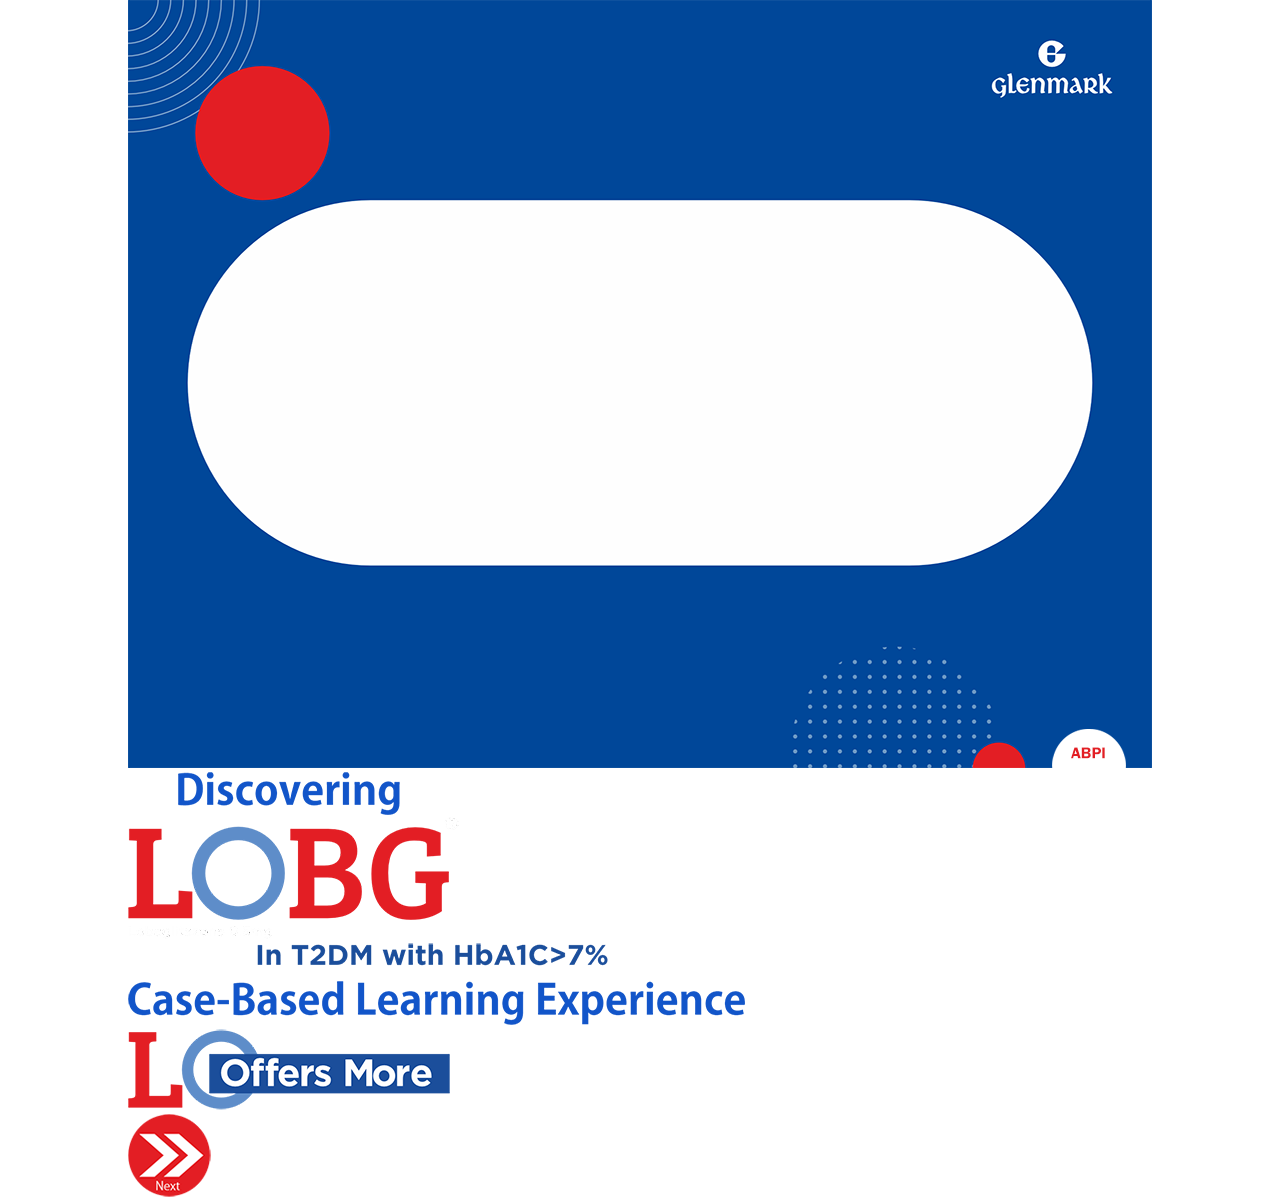
==== commit a45b4ebe: "LOBG" ====
--- a/index.html
+++ b/index.html
@@ -5,7 +5,7 @@
 <meta http-equiv="cache-control" content="max-age=200"/>
 <meta name="viewport" content="initial-scale=1, maximum-scale=1" />
 <meta http-equiv="X-UA-Compatible" content="chrome=1">
-<title>Vilor-FG</title>
+<title>LOBG</title>
 <link rel="stylesheet" type="text/css" href="animate.css" media="screen"/>
 <link rel="stylesheet" type="text/css" href="global.css" media="screen"/>
 
@@ -29,6 +29,11 @@
           <div class="slides"><img src="thumbs/03.png" alt=""></div>
           <div class="slides"><img src="thumbs/04.png" alt=""></div>
           <div class="slides"><img src="thumbs/05.png" alt=""></div>
+          <div class="slides"><img src="thumbs/06.png" alt=""></div>
+          <div class="slides"><img src="thumbs/07.png" alt=""></div>
+          <div class="slides"><img src="thumbs/08.png" alt=""></div>
+          <div class="slides"><img src="thumbs/09.png" alt=""></div>
+          <div class="slides"><img src="thumbs/10.png" alt=""></div>
       </div>
     </div>
     <div class="box_btn"></div>
@@ -66,19 +71,34 @@
 	
 switch(custcomslideid){
 	case 1:
-	content='<link rel="stylesheet" type="text/css" href="slide1/slide1.css" media="screen"/><div class="background"><img src="slide1/1.jpg" width="1024" height="768" alt=""></div><div class="hit_2"><img src="slide4/3.png" width="1024" height="768" alt=""/></div><div class="hit_pop2" onclick="hit_pop2()"></div><div class="hit_close1" onclick="hit_close1()"></div><div class="takeCover" onclick="takeCover();"></div><div class="nav"><img src="slide1/nav.png"></div>';
+	content='<link rel="stylesheet" type="text/css" href="slide1/slide1.css" media="screen"/><div class="s1"><img src="slide1/s1.png" width="1024" height="768" alt=""/></div><div class="s2"><img src="slide1/s2.png"/></div><div class="s3"><img src="slide1/s3.png"/></div><div class="s4"><img src="slide1/s4.png"/></div><div class="next" onclick="next()"><img src="slide9/next.png"/></div><div class="hit_1"><img src="slide10/api.png" width="1024" height="768" alt=""/></div><div class="hit_pop1" onclick="hit_pop1()"></div><div class="hit_close1" onclick="hit_close1()"></div>';
 	break;
 	case 2:
-	content='<link rel="stylesheet" type="text/css" href="slide1/slide1.css" media="screen"/><div class="background"><img src="slide2/1.jpg" width="1024" height="768" alt=""></div><div class="hit_1"><img src="slide2/2.png" width="1024" height="768" alt=""/></div><div class="hit_pop1" onclick="hit_pop1()"></div><div class="hit_2"><img src="slide4/3.png" width="1024" height="768" alt=""/></div><div class="hit_pop2" onclick="hit_pop2()"></div><div class="hit_close1" onclick="hit_close1()"></div><div class="takeCover" onclick="takeCover();"></div><div class="nav"><img src="slide1/nav.png"></div>';
+	content='<link rel="stylesheet" type="text/css" href="slide2/slide2.css" media="screen"/><div class="s1"><img src="slide2/s1.png" width="1024" height="768" alt=""/></div><div class="s2"><img src="slide2/s2.png"/></div><div class="s3"><img src="slide2/s3.png"/></div><div class="hit_1"><img src="slide10/api.png" width="1024" height="768" alt=""/></div><div class="hit_pop1" onclick="hit_pop1()"></div><div class="hit_close1" onclick="hit_close1()"></div>';
 	break;
 	case 3:
-	content='<link rel="stylesheet" type="text/css" href="slide1/slide1.css" media="screen"/><div class="background"><img src="slide3/1.jpg" width="1024" height="768" alt=""></div><div class="hit_1"><img src="slide3/2.png" width="1024" height="768" alt=""/></div><div class="hit_pop1" onclick="hit_pop1()"></div><div class="hit_2"><img src="slide4/3.png" width="1024" height="768" alt=""/></div><div class="hit_pop2" onclick="hit_pop2()"></div><div class="hit_close1" onclick="hit_close1()"></div><div class="takeCover" onclick="takeCover();"></div><div class="nav"><img src="slide1/nav.png"></div>';
+	content='<link rel="stylesheet" type="text/css" href="slide3/slide3.css" media="screen"/><div class="s1"><img src="slide3/s1.png" width="1024" height="768" alt=""></div><div class="s2"><img src="slide3/s2.png"/></div><div class="hit_1"><img src="slide10/api.png" width="1024" height="768" alt=""/></div><div class="hit_pop1" onclick="hit_pop1()"></div><div class="hit_close1" onclick="hit_close1()"></div>';
 	break;
 	case 4:
-	content='<link rel="stylesheet" type="text/css" href="slide1/slide1.css" media="screen"/><div class="background"><img src="slide4/1.jpg" width="1024" height="768" alt=""></div><div class="hit_1"><img src="slide4/2.png" width="1024" height="768" alt=""/></div><div class="hit_pop1" onclick="hit_pop1()"></div><div class="hit_2"><img src="slide4/3.png" width="1024" height="768" alt=""/></div><div class="hit_pop2" onclick="hit_pop2()"></div><div class="hit_close1" onclick="hit_close1()"></div><div class="takeCover" onclick="takeCover();"></div><div class="nav"><img src="slide1/nav.png"></div>';
+	content='<link rel="stylesheet" type="text/css" href="slide4/slide4.css" media="screen"/><div class="s1"><img src="slide4/s1.png" width="1024" height="768" alt=""></div><div class="s2"><img src="slide4/s2.png"/></div><div class="next" onclick="next()"><img src="slide4/next.png"/></div><div class="hit_1"><img src="slide10/api.png" width="1024" height="768" alt=""/></div><div class="hit_pop1" onclick="hit_pop1()"></div><div class="hit_close1" onclick="hit_close1()"></div>';
 	break;
 	case 5:
-	content='<link rel="stylesheet" type="text/css" href="slide1/slide1.css" media="screen"/><div class="background"><img src="slide5/1.jpg" width="1024" height="768" alt=""></div><div class="hit_2"><img src="slide5/3.png" width="1024" height="768" alt=""/></div><div class="hit_pop2" onclick="hit_pop2()"></div><div class="hit_close1" onclick="hit_close1()"></div><div class="takeCover" onclick="takeCover();"></div><div class="nav"><img src="slide1/nav.png"></div>';
+	content='<link rel="stylesheet" type="text/css" href="slide5/slide5.css" media="screen"/><div class="s1"><img src="slide5/s1.png" width="1024" height="768" alt=""></div><div class="s2"><img src="slide5/s2.png"/></div><div class="s3"><img src="slide5/s3.png"/></div><div class="hit_1"><img src="slide10/api.png" width="1024" height="768" alt=""/></div><div class="hit_pop1" onclick="hit_pop1()"></div><div class="hit_close1" onclick="hit_close1()"></div>';
+	break;
+	case 6:
+	content='<link rel="stylesheet" type="text/css" href="slide6/slide6.css" media="screen"/><div class="s1"><img src="slide6/s1.png" width="1024" height="768" alt=""></div><div class="s2"><img src="slide6/s2.png"/></div><div class="s3"><img src="slide6/s3.png"/></div><div class="next" onclick="next()"><img src="slide6/next.png"/></div><div class="hit_1"><img src="slide10/api.png" width="1024" height="768" alt=""/></div><div class="hit_pop1" onclick="hit_pop1()"></div><div class="hit_close1" onclick="hit_close1()"></div>';
+	break;
+	case 7:
+	content='<link rel="stylesheet" type="text/css" href="slide7/slide7.css" media="screen"/><div class="s1"><img src="slide7/s1.png" width="1024" height="768" alt=""></div><div class="s2"><img src="slide7/s2.png"/></div><div class="next" onclick="next()"><img src="slide7/next.png"/></div><div class="hit_1"><img src="slide10/api.png" width="1024" height="768" alt=""/></div><div class="hit_pop1" onclick="hit_pop1()"></div><div class="hit_close1" onclick="hit_close1()"></div>';
+	break;
+	case 8:
+	content='<link rel="stylesheet" type="text/css" href="slide8/slide8.css" media="screen"/><div class="s1"><img src="slide8/s1.png" width="1024" height="768" alt=""/></div><div class="s2"><img src="slide8/s2.png"/></div><div class="s3"><img src="slide8/s3.png"/></div><div class="s4"><img src="slide8/s4.png"/></div><div class="next" onclick="next()"><img src="slide6/next.png"/></div><div class="hit_1"><img src="slide10/api.png" width="1024" height="768" alt=""/></div><div class="hit_pop1" onclick="hit_pop1()"></div><div class="hit_close1" onclick="hit_close1()"></div>';
+	break;
+	case 9:
+	content='<link rel="stylesheet" type="text/css" href="slide9/slide9.css" media="screen"/><div class="s1"><img src="slide9/s1.png" width="1024" height="768" alt=""></div><div class="s2"><img src="slide9/s2.png"/></div><div class="s3"><img src="slide9/s3.png"/></div><div class="next" onclick="next()"><img src="slide9/next.png"/></div><div class="hit_1"><img src="slide10/api.png" width="1024" height="768" alt=""/></div><div class="hit_pop1" onclick="hit_pop1()"></div><div class="hit_close1" onclick="hit_close1()"></div>';
+	break;
+	case 10:
+	content='<link rel="stylesheet" type="text/css" href="slide10/slide10.css" media="screen"/><div class="s1"><img src="slide10/s1.png" width="1024" height="768" alt=""></div><div class="s2"><img src="slide10/s2.png"/></div><div class="next" onclick="next()"><img src="slide9/next.png"/></div><div class="hit_1"><img src="slide10/api.png" width="1024" height="768" alt=""/></div><div class="hit_pop1" onclick="hit_pop1()"></div><div class="hit_close1" onclick="hit_close1()"></div>';
 	break;
 }
 
@@ -89,7 +109,7 @@
 	 
 }else{
 
-$("#main_content").html('<link rel="stylesheet" type="text/css" href="slide1/slide1.css" media="screen"/><div class="background"><img src="slide1/1.jpg" width="1024" height="768" alt=""></div><div class="hit_2"><img src="slide4/3.png" width="1024" height="768" alt=""/></div><div class="hit_pop2" onclick="hit_pop2()"></div><div class="hit_close1" onclick="hit_close1()"></div><div class="takeCover" onclick="takeCover();"></div><div class="nav"><img src="slide1/nav.png"></div>');
+$("#main_content").html('<link rel="stylesheet" type="text/css" href="slide1/slide1.css" media="screen"/><div class="s1"><img src="slide1/s1.png" width="1024" height="768" alt=""/></div><div class="s2"><img src="slide1/s2.png"/></div><div class="s3"><img src="slide1/s3.png"/></div><div class="s4"><img src="slide1/s4.png"/></div><div class="next" onclick="next()"><img src="slide9/next.png"/></div><div class="hit_1"><img src="slide10/api.png" width="1024" height="768" alt=""/></div><div class="hit_pop1" onclick="hit_pop1()"></div><div class="hit_close1" onclick="hit_close1()"></div>');
 }
 });
 </script> 
--- a/global.css
+++ b/global.css
@@ -109,7 +109,7 @@
 	position: relative;
 	top: 380px;
 	opacity: .8;
-	display: block;
+	display: none;
 	z-index: 999;
 	visibility: visible;
 }
@@ -160,6 +160,7 @@
 	-webkit-transition: bottom 5s, -webkit-transform 2s;
 	transition: bottom 1s, -webkit-transform 2s;
 	visibility: visible;
+	display: none;
 	z-index: 999;
 }
 .slide_jumper {
@@ -199,7 +200,6 @@
 	position: absolute;
 	bottom: 0px;
 	left: 38px;
-	display: block;
 	width: 56px;
 	height: 20px;
 	border-radius: 5px 5px 0 0;
@@ -209,6 +209,7 @@
 	-webkit-transition: bottom 1s, -webkit-transform 2s;
 	transition: bottom 1s, -webkit-transform 2s;
 	visibility: visible;
+	display: none;
 	z-index: 999;
 }
 .reference.active {
@@ -236,4 +237,56 @@
 	border: 1px solid red;
 	background-color: rgba(0,0,0,0.5);
 	color: #ffffff;
+}
+
+@keyframes pulseBig {
+  0% {
+    -webkit-transform: scale3d(0.8, 0.8, 0.8);
+    transform: scale3d(0.8, 0.8, 0.8);
+  }
+
+  50% {
+    -webkit-transform: scale3d(1, 1, 1);
+    transform: scale3d(1, 1, 1);
+  }
+
+  100% {
+    -webkit-transform: scale3d(0.8, 0.8, 0.8);
+    transform: scale3d(0.8, 0.8, 0.8);
+  }
+}
+
+
+.blocker {
+	position: absolute;
+	top: 0px;
+	left: 0px;
+	width: 1024px;
+	height: 768px;
+	z-index: 30;
+}
+
+.hit_1  {
+  position: absolute;
+  width: 1024px;
+  height: 768px;
+  display: none;
+  z-index: 65;
+}
+
+.hit_pop1 {
+	position: absolute;
+  left: 897px;
+  top: 697px;
+  width: 127px;
+  height: 71px;
+	z-index: 60;
+}
+
+.hit_close1 {
+	position: absolute;
+	width: 1024px;
+	height: 768px;
+	display: none;
+	z-index: 70;
 }--- a/slide2/slide2.css
+++ b/slide2/slide2.css
@@ -0,0 +1,56 @@
+*{
+	margin: 0px;
+	padding: 0px;
+}
+
+.s1 {
+	position: absolute;
+	width: 1024px;
+	height: 768px;
+	z-index: 1;
+}
+
+.s2 {
+	position: absolute;
+  left: 512px;
+  top: 179px;
+  width: 465px;
+  height: 304px;
+	animation: zoomIn 0.5s;
+	animation-delay: 0.1s;
+	animation-fill-mode: both;
+	transform-origin: bottom right;
+	z-index: 5;
+}
+
+.s3 {
+	position: absolute;
+  left: 924px;
+  top: 507px;
+  width: 40px;
+  height: 41px;
+	animation: flashLong 2s infinite;
+	animation-delay: 0.6s;
+	animation-fill-mode: both;
+	z-index: 8;
+}
+
+.next {
+  position: absolute;
+  left: 868px;
+  top: 475px;
+  width: 156px;
+  height: 141px;
+  z-index: 50;
+}
+
+
+@keyframes flashLong {
+  0%,  100% {
+    opacity: 0;
+  }
+
+  25%, 50%, 75% {
+    opacity: 1;
+  }
+}--- a/slide3/slide3.css
+++ b/slide3/slide3.css
@@ -0,0 +1,44 @@
+*{
+	margin: 0px;
+	padding: 0px;
+}
+
+.s1 {
+	position: absolute;
+	width: 1024px;
+	height: 768px;
+	z-index: 1;
+}
+
+.s2 {
+	position: absolute;
+  left: 351px;
+  top: 387px;
+  width: 38px;
+  height: 38px;
+	animation: fadeIn 0.5s;
+	animation-delay: 0s;
+	animation-fill-mode: both;
+	display: none;
+	z-index: 5;
+}
+
+.both {
+  position: absolute;
+  left: 322px;
+  top: 201px;
+  width: 354px;
+  height: 258px;
+  z-index: 50;
+}
+
+
+@keyframes flashLong {
+  0%,  100% {
+    opacity: 0;
+  }
+
+  25%, 50%, 75% {
+    opacity: 1;
+  }
+}--- a/slide4/slide4.css
+++ b/slide4/slide4.css
@@ -0,0 +1,47 @@
+*{
+	margin: 0px;
+	padding: 0px;
+}
+
+.s1 {
+	position: absolute;
+	width: 1024px;
+	height: 768px;
+	z-index: 1;
+}
+
+.s2 {
+	position: absolute;
+  left: 351px;
+  top: 134px;
+  width: 576px;
+  height: 414px;
+	animation: zoomIn 0.5s;
+	animation-delay: 0s;
+	animation-fill-mode: both;
+	transform-origin: bottom left;
+	z-index: 5;
+}
+
+.next {
+  position: absolute;
+  left: 919px;
+  top: 589px;
+  width: 83px;
+  height: 83px;
+  	animation: pulseBig 1s infinite;
+	animation-delay: 0s;
+	animation-fill-mode: both;
+  z-index: 50;
+}
+
+
+@keyframes flashLong {
+  0%,  100% {
+    opacity: 0;
+  }
+
+  25%, 50%, 75% {
+    opacity: 1;
+  }
+}--- a/slide5/slide5.css
+++ b/slide5/slide5.css
@@ -0,0 +1,65 @@
+*{
+	margin: 0px;
+	padding: 0px;
+}
+
+.s1 {
+	position: absolute;
+	width: 1024px;
+	height: 768px;
+	z-index: 1;
+}
+
+.s2 {
+	position: absolute;
+  left: 374px;
+  top: 485px;
+  width: 33px;
+  height: 34px;
+	animation: fadeIn 0.5s;
+	animation-delay: 0s;
+	animation-fill-mode: both;
+	display: none;
+	z-index: 5;
+}
+
+.s3 {
+	position: absolute;
+  left: 625px;
+  top: 485px;
+  width: 33px;
+  height: 34px;
+	animation: fadeIn 0.5s;
+	animation-delay: 0s;
+	animation-fill-mode: both;
+	display: none;
+	z-index: 10;
+}
+
+.lobe {
+  position: absolute;
+  left: 353px;
+  top: 250px;
+  width: 241px;
+  height: 302px;
+  z-index: 50;
+}
+
+.pio {
+  position: absolute;
+  left: 604px;
+  top: 250px;
+  width: 241px;
+  height: 302px;
+  z-index: 50;
+}
+
+@keyframes flashLong {
+  0%,  100% {
+    opacity: 0;
+  }
+
+  25%, 50%, 75% {
+    opacity: 1;
+  }
+}--- a/slide6/slide6.css
+++ b/slide6/slide6.css
@@ -0,0 +1,72 @@
+*{
+	margin: 0px;
+	padding: 0px;
+}
+
+.s1 {
+	position: absolute;
+	width: 1024px;
+	height: 768px;
+	z-index: 1;
+}
+
+.s2 {
+	position: absolute;
+  left: 335px;
+  top: 318px;
+  width: 391px;
+  height: 126px;
+	animation: revealHorizontal 5s;
+	animation-delay: 0.2s;
+	animation-fill-mode: both;
+	clip: rect(0px,0px,200px,0px);
+	z-index: 5;
+}
+
+.s3 {
+	position: absolute;
+  left: 334px;
+  top: 335px;
+  width: 393px;
+  height: 168px;
+	animation: revealHorizontal 3s;
+	animation-delay: 0.2s;
+	animation-fill-mode: both;
+	clip: rect(0px,0px,200px,0px);
+	z-index: 5;
+}
+
+.next {
+  position: absolute;
+  left: 919px;
+  top: 589px;
+  width: 83px;
+  height: 83px;
+  	animation: pulseBig 1s infinite;
+	animation-delay: 0s;
+	animation-fill-mode: both;
+  z-index: 50;
+}
+
+
+@keyframes flashLong {
+  0%,  100% {
+    opacity: 0;
+  }
+
+  25%, 50%, 75% {
+    opacity: 1;
+  }
+}
+
+@keyframes revealHorizontal {
+  0% {
+    clip: rect(0px,0px,200px,0px);
+	opacity: 1;
+  }
+  
+  100% {
+    clip: rect(0px,400px,200px,0px);
+	opacity: 1;
+  }
+}--- a/slide7/slide7.css
+++ b/slide7/slide7.css
@@ -0,0 +1,58 @@
+*{
+	margin: 0px;
+	padding: 0px;
+}
+
+.s1 {
+	position: absolute;
+	width: 1024px;
+	height: 768px;
+	z-index: 1;
+}
+
+.s2 {
+	position: absolute;
+  left: 117px;
+  top: 445px;
+  width: 733px;
+  height: 24px;
+	animation: flashLong 2s infinite;
+	animation-delay: 0.2s;
+	animation-fill-mode: both;
+	z-index: 5;
+}
+
+.next {
+  position: absolute;
+  left: 919px;
+  top: 611px;
+  width: 83px;
+  height: 83px;
+  	animation: pulseBig 1s infinite;
+	animation-delay: 0s;
+	animation-fill-mode: both;
+  z-index: 50;
+}
+
+
+@keyframes flashLong {
+  0%,  100% {
+    opacity: 0;
+  }
+
+  5%, 50%, 95% {
+    opacity: 1;
+  }
+}
+
+@keyframes revealHorizontal {
+  0% {
+    clip: rect(0px,0px,200px,0px);
+	opacity: 1;
+  }
+  
+  100% {
+    clip: rect(0px,400px,200px,0px);
+	opacity: 1;
+  }
+}--- a/slide8/slide8.css
+++ b/slide8/slide8.css
@@ -0,0 +1,85 @@
+*{
+	margin: 0px;
+	padding: 0px;
+}
+
+.s1 {
+	position: absolute;
+	width: 1024px;
+	height: 768px;
+	z-index: 1;
+}
+
+.s2 {
+	position: absolute;
+  left: 217px;
+  top: 415px;
+  width: 68px;
+  height: 45px;
+	animation: revealHorizontal 3s;
+	animation-delay: 0.2s;
+	animation-fill-mode: both;
+	clip: rect(0px,0px,50px,0px);
+	z-index: 5;
+}
+
+.s3 {
+	position: absolute;
+  left: 508px;
+  top: 415px;
+  width: 69px;
+  height: 45px;
+	animation: revealHorizontal 3s;
+	animation-delay: 1.2s;
+	animation-fill-mode: both;
+	clip: rect(0px,0px,50px,0px);
+	z-index: 5;
+}
+
+.s4 {
+	position: absolute;
+  left: 798px;
+  top: 415px;
+  width: 69px;
+  height: 45px;
+	animation: revealHorizontal 3s;
+	animation-delay: 2.2s;
+	animation-fill-mode: both;
+	clip: rect(0px,0px,50px,0px);
+	z-index: 5;
+}
+
+.next {
+  position: absolute;
+  left: 920px;
+  top: 596px;
+  width: 83px;
+  height: 83px;
+  	animation: pulseBig 1s infinite;
+	animation-delay: 0s;
+	animation-fill-mode: both;
+  z-index: 50;
+}
+
+
+@keyframes flashLong {
+  0%,  100% {
+    opacity: 0;
+  }
+
+  25%, 50%, 75% {
+    opacity: 1;
+  }
+}
+
+@keyframes revealHorizontal {
+  0% {
+    clip: rect(0px,0px,50px,0px);
+	opacity: 1;
+  }
+  
+  100% {
+    clip: rect(0px,80px,200px,0px);
+	opacity: 1;
+  }
+}--- a/slide9/slide9.css
+++ b/slide9/slide9.css
@@ -0,0 +1,70 @@
+*{
+	margin: 0px;
+	padding: 0px;
+}
+
+.s1 {
+	position: absolute;
+	width: 1024px;
+	height: 768px;
+	z-index: 1;
+}
+
+.s2 {
+	position: absolute;
+  left: 134px;
+  top: 272px;
+  width: 352px;
+  height: 304px;
+	animation: fadeInRight 0.5s;
+	animation-delay: 0.2s;
+	animation-fill-mode: both;
+	z-index: 5;
+}
+
+.s3 {
+	position: absolute;
+  left: 531px;
+  top: 272px;
+  width: 359px;
+  height: 304px;
+	animation: fadeInRight 0.5s;
+	animation-delay: 0.7s;
+	animation-fill-mode: both;
+	z-index: 5;
+}
+
+.next {
+  position: absolute;
+  left: 919px;
+  top: 589px;
+  width: 83px;
+  height: 83px;
+  	animation: pulseBig 1s infinite;
+	animation-delay: 0s;
+	animation-fill-mode: both;
+  z-index: 50;
+}
+
+
+@keyframes flashLong {
+  0%,  100% {
+    opacity: 0;
+  }
+
+  25%, 50%, 75% {
+    opacity: 1;
+  }
+}
+
+@keyframes revealHorizontal {
+  0% {
+    clip: rect(0px,0px,200px,0px);
+	opacity: 1;
+  }
+  
+  100% {
+    clip: rect(0px,400px,200px,0px);
+	opacity: 1;
+  }
+}--- a/slide10/slide10.css
+++ b/slide10/slide10.css
@@ -0,0 +1,45 @@
+*{
+	margin: 0px;
+	padding: 0px;
+}
+
+.s1 {
+	position: absolute;
+	width: 1024px;
+	height: 768px;
+	z-index: 1;
+}
+
+.s2 {
+	position: absolute;
+  left: 296px;
+  top: 226px;
+  width: 433px;
+  height: 206px;
+	animation: zoomIn 0.5s;
+	animation-delay: 0s;
+	animation-fill-mode: both;
+	z-index: 5;
+}
+
+.next {
+  position: absolute;
+  left: 919px;
+  top: 589px;
+  width: 83px;
+  height: 83px;
+  	animation: pulseBig 1s infinite;
+	animation-delay: 0s;
+	animation-fill-mode: both;
+  z-index: 50;
+}
+
+@keyframes flashLong {
+  0%,  100% {
+    opacity: 0;
+  }
+
+  25%, 50%, 75% {
+    opacity: 1;
+  }
+}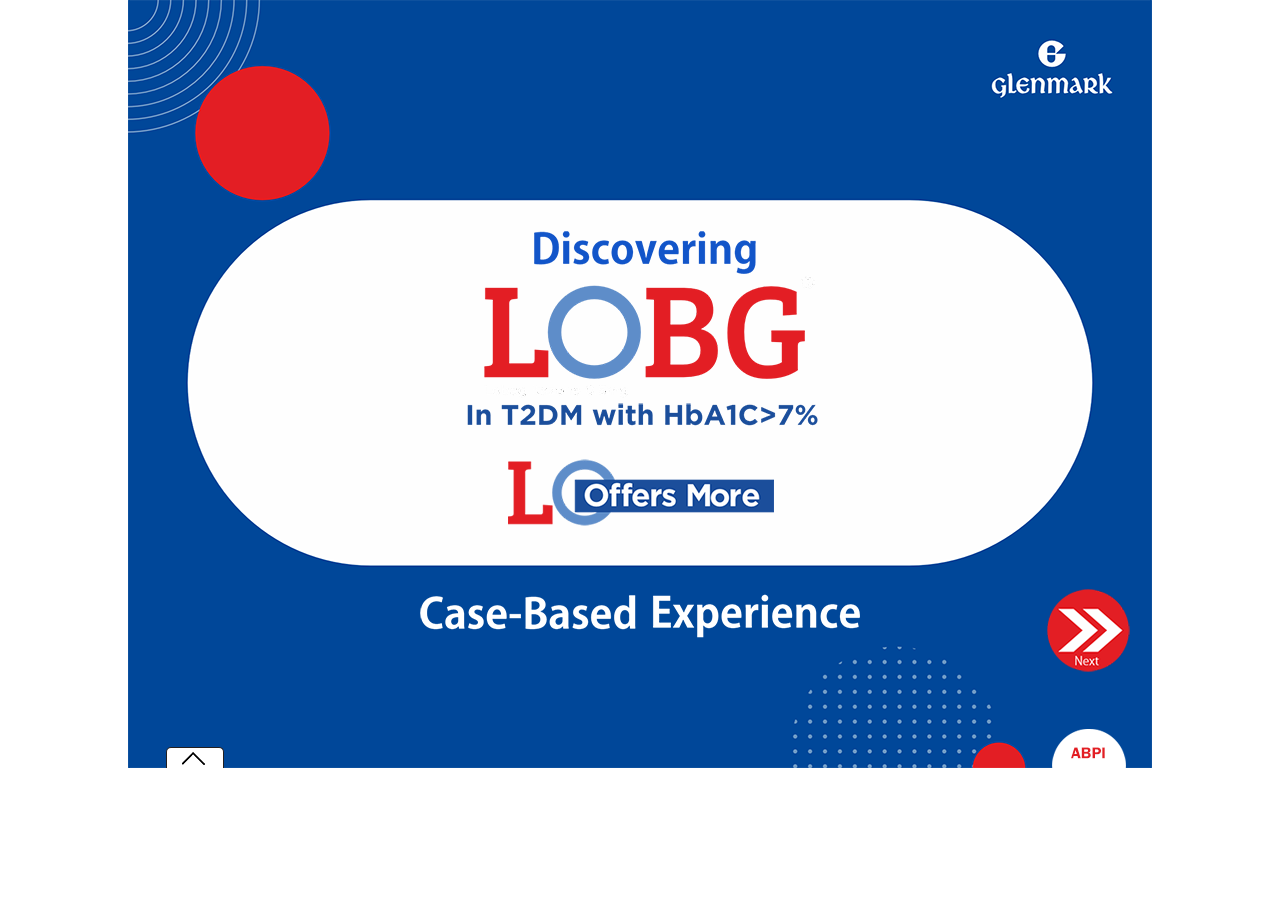
==== commit ab034497: "update" ====
--- a/index.html
+++ b/index.html
@@ -33,14 +33,14 @@
           <div class="slides"><img src="thumbs/07.png" alt=""></div>
           <div class="slides"><img src="thumbs/08.png" alt=""></div>
           <div class="slides"><img src="thumbs/09.png" alt=""></div>
-          <div class="slides"><img src="thumbs/10.png" alt=""></div>
       </div>
     </div>
     <div class="box_btn"></div>
+	<div id="myconsole"></div>
+	<div id="click_through"></div>
   </div>
 </div>
-<div id="myconsole"></div>
-<div id="click_through" > </div>
+
 <script src="global.js" type="text/javascript" language="javascript"></script> 
 <script>
 var startTime = Date.now();
@@ -71,34 +71,31 @@
 	
 switch(custcomslideid){
 	case 1:
-	content='<link rel="stylesheet" type="text/css" href="slide1/slide1.css" media="screen"/><div class="s1"><img src="slide1/s1.png" width="1024" height="768" alt=""/></div><div class="s2"><img src="slide1/s2.png"/></div><div class="s3"><img src="slide1/s3.png"/></div><div class="s4"><img src="slide1/s4.png"/></div><div class="next" onclick="next()"><img src="slide9/next.png"/></div><div class="hit_1"><img src="slide10/api.png" width="1024" height="768" alt=""/></div><div class="hit_pop1" onclick="hit_pop1()"></div><div class="hit_close1" onclick="hit_close1()"></div>';
+	content='<link rel="stylesheet" type="text/css" href="slide1/slide1.css" media="screen"/><div class="s1"><img src="slide1/s1.png" width="1024" height="768" alt=""/></div><div class="s2"><img src="slide1/s2.png"/></div><div class="s3"><img src="slide1/s3.png"/></div><div class="s4"><img src="slide1/s4.png"/></div><div class="s5"><img src="slide1/s5.png"/></div><div class="next" onclick="next()"><img src="slide8/next.png"/></div><div class="hit_1"><img src="slide9/api.png" width="1024" height="768" alt=""/></div><div class="hit_pop1" onclick="hit_pop1()"></div><div class="hit_close1" onclick="hit_close1()"></div>';
 	break;
 	case 2:
-	content='<link rel="stylesheet" type="text/css" href="slide2/slide2.css" media="screen"/><div class="s1"><img src="slide2/s1.png" width="1024" height="768" alt=""/></div><div class="s2"><img src="slide2/s2.png"/></div><div class="s3"><img src="slide2/s3.png"/></div><div class="hit_1"><img src="slide10/api.png" width="1024" height="768" alt=""/></div><div class="hit_pop1" onclick="hit_pop1()"></div><div class="hit_close1" onclick="hit_close1()"></div>';
+	content='<link rel="stylesheet" type="text/css" href="slide2/slide2.css" media="screen"/><div class="s1"><img src="slide2/s1.png" width="1024" height="768" alt=""/></div><div class="s2"><img src="slide2/s2.png"/></div><div class="s3"><img src="slide2/s3.png"/></div><div class="hit_1"><img src="slide9/api.png" width="1024" height="768" alt=""/></div><div class="hit_pop1" onclick="hit_pop1()"></div><div class="hit_close1" onclick="hit_close1()"></div>';
 	break;
 	case 3:
-	content='<link rel="stylesheet" type="text/css" href="slide3/slide3.css" media="screen"/><div class="s1"><img src="slide3/s1.png" width="1024" height="768" alt=""></div><div class="s2"><img src="slide3/s2.png"/></div><div class="hit_1"><img src="slide10/api.png" width="1024" height="768" alt=""/></div><div class="hit_pop1" onclick="hit_pop1()"></div><div class="hit_close1" onclick="hit_close1()"></div>';
+	content='<link rel="stylesheet" type="text/css" href="slide3/slide3.css" media="screen"/><div class="s1"><img src="slide3/s1.png" width="1024" height="768" alt=""></div><div class="s2"><img src="slide3/s2.png"/></div><div class="hit_1"><img src="slide9/api.png" width="1024" height="768" alt=""/></div><div class="hit_pop1" onclick="hit_pop1()"></div><div class="hit_close1" onclick="hit_close1()"></div>';
 	break;
 	case 4:
-	content='<link rel="stylesheet" type="text/css" href="slide4/slide4.css" media="screen"/><div class="s1"><img src="slide4/s1.png" width="1024" height="768" alt=""></div><div class="s2"><img src="slide4/s2.png"/></div><div class="next" onclick="next()"><img src="slide4/next.png"/></div><div class="hit_1"><img src="slide10/api.png" width="1024" height="768" alt=""/></div><div class="hit_pop1" onclick="hit_pop1()"></div><div class="hit_close1" onclick="hit_close1()"></div>';
+	content='<link rel="stylesheet" type="text/css" href="slide4/slide4.css" media="screen"/><div class="s1"><img src="slide4/s1.png" width="1024" height="768" alt=""></div><div class="s2"><img src="slide4/s2.png"/></div><div class="s3"><img src="slide4/s3.png"/></div><div class="hit_1"><img src="slide9/api.png" width="1024" height="768" alt=""/></div><div class="hit_pop1" onclick="hit_pop1()"></div><div class="hit_close1" onclick="hit_close1()"></div>';
 	break;
 	case 5:
-	content='<link rel="stylesheet" type="text/css" href="slide5/slide5.css" media="screen"/><div class="s1"><img src="slide5/s1.png" width="1024" height="768" alt=""></div><div class="s2"><img src="slide5/s2.png"/></div><div class="s3"><img src="slide5/s3.png"/></div><div class="hit_1"><img src="slide10/api.png" width="1024" height="768" alt=""/></div><div class="hit_pop1" onclick="hit_pop1()"></div><div class="hit_close1" onclick="hit_close1()"></div>';
+	content='<link rel="stylesheet" type="text/css" href="slide5/slide5.css" media="screen"/><div class="s1"><img src="slide5/s1.png" width="1024" height="768" alt=""></div><div class="s2"><img src="slide5/s2.png"/></div><div class="s3"><img src="slide5/s3.png"/></div><div class="next" onclick="next()"><img src="slide5/next.png"/></div><div class="hit_1"><img src="slide9/api.png" width="1024" height="768" alt=""/></div><div class="hit_pop1" onclick="hit_pop1()"></div><div class="hit_close1" onclick="hit_close1()"></div>';
 	break;
 	case 6:
-	content='<link rel="stylesheet" type="text/css" href="slide6/slide6.css" media="screen"/><div class="s1"><img src="slide6/s1.png" width="1024" height="768" alt=""></div><div class="s2"><img src="slide6/s2.png"/></div><div class="s3"><img src="slide6/s3.png"/></div><div class="next" onclick="next()"><img src="slide6/next.png"/></div><div class="hit_1"><img src="slide10/api.png" width="1024" height="768" alt=""/></div><div class="hit_pop1" onclick="hit_pop1()"></div><div class="hit_close1" onclick="hit_close1()"></div>';
+	content='<link rel="stylesheet" type="text/css" href="slide6/slide6.css" media="screen"/><div class="s1"><img src="slide6/s1.png" width="1024" height="768" alt=""></div><div class="s2"><img src="slide6/s2.png"/></div><div class="next" onclick="next()"><img src="slide6/next.png"/></div><div class="hit_1"><img src="slide9/api.png" width="1024" height="768" alt=""/></div><div class="hit_pop1" onclick="hit_pop1()"></div><div class="hit_close1" onclick="hit_close1()"></div>';
 	break;
 	case 7:
-	content='<link rel="stylesheet" type="text/css" href="slide7/slide7.css" media="screen"/><div class="s1"><img src="slide7/s1.png" width="1024" height="768" alt=""></div><div class="s2"><img src="slide7/s2.png"/></div><div class="next" onclick="next()"><img src="slide7/next.png"/></div><div class="hit_1"><img src="slide10/api.png" width="1024" height="768" alt=""/></div><div class="hit_pop1" onclick="hit_pop1()"></div><div class="hit_close1" onclick="hit_close1()"></div>';
+	content='<link rel="stylesheet" type="text/css" href="slide7/slide7.css" media="screen"/><div class="s1"><img src="slide7/s1.png" width="1024" height="768" alt=""/></div><div class="s2"><img src="slide7/s2.png"/></div><div class="s3"><img src="slide7/s3.png"/></div><div class="s4"><img src="slide7/s4.png"/></div><div class="next" onclick="next()"><img src="slide5/next.png"/></div><div class="hit_1"><img src="slide9/api.png" width="1024" height="768" alt=""/></div><div class="hit_pop1" onclick="hit_pop1()"></div><div class="hit_close1" onclick="hit_close1()"></div>';
 	break;
 	case 8:
-	content='<link rel="stylesheet" type="text/css" href="slide8/slide8.css" media="screen"/><div class="s1"><img src="slide8/s1.png" width="1024" height="768" alt=""/></div><div class="s2"><img src="slide8/s2.png"/></div><div class="s3"><img src="slide8/s3.png"/></div><div class="s4"><img src="slide8/s4.png"/></div><div class="next" onclick="next()"><img src="slide6/next.png"/></div><div class="hit_1"><img src="slide10/api.png" width="1024" height="768" alt=""/></div><div class="hit_pop1" onclick="hit_pop1()"></div><div class="hit_close1" onclick="hit_close1()"></div>';
+	content='<link rel="stylesheet" type="text/css" href="slide8/slide8.css" media="screen"/><div class="s1"><img src="slide8/s1.png" width="1024" height="768" alt=""></div><div class="s2"><img src="slide8/s2.png"/></div><div class="s3"><img src="slide8/s3.png"/></div><div class="next" onclick="next()"><img src="slide8/next.png"/></div><div class="hit_1"><img src="slide9/api.png" width="1024" height="768" alt=""/></div><div class="hit_pop1" onclick="hit_pop1()"></div><div class="hit_close1" onclick="hit_close1()"></div>';
 	break;
 	case 9:
-	content='<link rel="stylesheet" type="text/css" href="slide9/slide9.css" media="screen"/><div class="s1"><img src="slide9/s1.png" width="1024" height="768" alt=""></div><div class="s2"><img src="slide9/s2.png"/></div><div class="s3"><img src="slide9/s3.png"/></div><div class="next" onclick="next()"><img src="slide9/next.png"/></div><div class="hit_1"><img src="slide10/api.png" width="1024" height="768" alt=""/></div><div class="hit_pop1" onclick="hit_pop1()"></div><div class="hit_close1" onclick="hit_close1()"></div>';
-	break;
-	case 10:
-	content='<link rel="stylesheet" type="text/css" href="slide10/slide10.css" media="screen"/><div class="s1"><img src="slide10/s1.png" width="1024" height="768" alt=""></div><div class="s2"><img src="slide10/s2.png"/></div><div class="next" onclick="next()"><img src="slide9/next.png"/></div><div class="hit_1"><img src="slide10/api.png" width="1024" height="768" alt=""/></div><div class="hit_pop1" onclick="hit_pop1()"></div><div class="hit_close1" onclick="hit_close1()"></div>';
+	content='<link rel="stylesheet" type="text/css" href="slide9/slide9.css" media="screen"/><div class="s1"><img src="slide9/s1.png" width="1024" height="768" alt=""></div><div class="s2"><img src="slide9/s2.png"/></div><div class="next" onclick="next()"><img src="slide8/next.png"/></div><div class="hit_1"><img src="slide9/api.png" width="1024" height="768" alt=""/></div><div class="hit_pop1" onclick="hit_pop1()"></div><div class="hit_close1" onclick="hit_close1()"></div>';
 	break;
 }
 
@@ -109,7 +106,7 @@
 	 
 }else{
 
-$("#main_content").html('<link rel="stylesheet" type="text/css" href="slide1/slide1.css" media="screen"/><div class="s1"><img src="slide1/s1.png" width="1024" height="768" alt=""/></div><div class="s2"><img src="slide1/s2.png"/></div><div class="s3"><img src="slide1/s3.png"/></div><div class="s4"><img src="slide1/s4.png"/></div><div class="next" onclick="next()"><img src="slide9/next.png"/></div><div class="hit_1"><img src="slide10/api.png" width="1024" height="768" alt=""/></div><div class="hit_pop1" onclick="hit_pop1()"></div><div class="hit_close1" onclick="hit_close1()"></div>');
+$("#main_content").html('<link rel="stylesheet" type="text/css" href="slide1/slide1.css" media="screen"/><div class="s1"><img src="slide1/s1.png" width="1024" height="768" alt=""/></div><div class="s2"><img src="slide1/s2.png"/></div><div class="s3"><img src="slide1/s3.png"/></div><div class="s4"><img src="slide1/s4.png"/></div><div class="s5"><img src="slide1/s5.png"/></div><div class="next" onclick="next()"><img src="slide8/next.png"/></div><div class="hit_1"><img src="slide9/api.png" width="1024" height="768" alt=""/></div><div class="hit_pop1" onclick="hit_pop1()"></div><div class="hit_close1" onclick="hit_close1()"></div>');
 }
 });
 </script> 
--- a/global.css
+++ b/global.css
@@ -109,7 +109,7 @@
 	position: relative;
 	top: 380px;
 	opacity: .8;
-	display: none;
+	display: block;
 	z-index: 999;
 	visibility: visible;
 }
@@ -160,7 +160,7 @@
 	-webkit-transition: bottom 5s, -webkit-transform 2s;
 	transition: bottom 1s, -webkit-transform 2s;
 	visibility: visible;
-	display: none;
+	display: block;
 	z-index: 999;
 }
 .slide_jumper {
@@ -209,7 +209,7 @@
 	-webkit-transition: bottom 1s, -webkit-transform 2s;
 	transition: bottom 1s, -webkit-transform 2s;
 	visibility: visible;
-	display: none;
+	display: block;
 	z-index: 999;
 }
 .reference.active {
--- a/slide1/slide1.css
+++ b/slide1/slide1.css
@@ -1,101 +1,72 @@
-* {
+*{
 	margin: 0px;
 	padding: 0px;
 }
 
-.background {
+.s1 {
 	position: absolute;
 	width: 1024px;
 	height: 768px;
 	z-index: 1;
 }
 
-.nav {
+.s2 {
 	position: absolute;
-  left: 849px;
-  top: 696px;
-  width: 147px;
-  height: 46px;
-	z-index: 3;
+  left: 356px;
+  top: 231px;
+  width: 331px;
+  height: 167px;
+	animation: zoomIn 0.5s;
+	animation-delay: 0.1s;
+	animation-fill-mode: both;
+	z-index: 5;
 }
 
-.takeCover {
+.s3 {
 	position: absolute;
-  left: 848px;
-  top: 666px;
-  width: 47px;
-  height: 102px;
-	z-index: 10;
+  left: 339px;
+  top: 403px;
+  width: 351px;
+  height: 23px;
+	animation: fadeInUp 0.3s;
+	animation-delay: 0.6s;
+	animation-fill-mode: both;
+	z-index: 5;
 }
 
-.hit_1, .hit_2, .hit_3, .hit_4, .hit_5, .hit_6, .hit_7  {
-  position: absolute;
-  width: 1024px;
-  height: 768px;
-  display: none;
-  z-index: 15;
+.s4 {
+	position: absolute;
+  left: 380px;
+  top: 459px;
+  width: 266px;
+  height: 67px;
+	animation: fadeInRight 0.5s;
+	animation-delay: 1.1s;
+	animation-fill-mode: both;
+	z-index: 5;
 }
 
-.hit_pop1 {
-	position: absolute;
-  left: 899px;
-  top: 666px;
-  width: 47px;
-  height: 102px;
-	z-index: 10;
+.s5 {
+  position: absolute;
+  left: 292px;
+  top: 594px;
+  width: 440px;
+  height: 44px;
+  	animation: flipInX 0.5s;
+	animation-delay: 1.5s;
+	animation-fill-mode: both;
+  z-index: 5;
 }
 
-.hit_pop2 {
-	position: absolute;
-  left: 950px;
-  top: 666px;
-  width: 47px;
-  height: 102px;
-	z-index: 10;
-}
 
-.hit_pop3 {
-	position: absolute;
-  left: 895px;
-  top: 668px;
-  width: 55px;
-  height: 100px;
-    display: none;
-	z-index: 25;
-}
-
-.hit_pop4 {
-	position: absolute;
-  left: 551px;
-  top: 424px;
-  width: 163px;
-  height: 273px;
-	z-index: 10;
-}
-
-.hit_pop5 {
-	position: absolute;
-  left: 895px;
-  top: 668px;
-  width: 55px;
-  height: 100px;
-  display: none;
-	z-index: 25;
-}
-
-.hit_pop6 {
+.next {
   position: absolute;
-  left: 950px;
-  top: 668px;
-  width: 55px;
-  height: 100px;
-  z-index: 10;
-}
-
-.hit_close1 {
-	position: absolute;
-	width: 1024px;
-	height: 768px;
-	display: none;
-	z-index: 20;
+  left: 919px;
+  top: 589px;
+  width: 83px;
+  height: 83px;
+  	animation: pulseBig 1s infinite;
+	animation-delay: 0s;
+	animation-fill-mode: both;
+  z-index: 50;
 }--- a/slide4/slide4.css
+++ b/slide4/slide4.css
@@ -12,29 +12,47 @@
 
 .s2 {
 	position: absolute;
-  left: 351px;
-  top: 134px;
-  width: 576px;
-  height: 414px;
-	animation: zoomIn 0.5s;
+  left: 374px;
+  top: 485px;
+  width: 33px;
+  height: 34px;
+	animation: fadeIn 0.5s;
 	animation-delay: 0s;
 	animation-fill-mode: both;
-	transform-origin: bottom left;
+	display: none;
 	z-index: 5;
 }
 
-.next {
-  position: absolute;
-  left: 919px;
-  top: 589px;
-  width: 83px;
-  height: 83px;
-  	animation: pulseBig 1s infinite;
+.s3 {
+	position: absolute;
+  left: 625px;
+  top: 485px;
+  width: 33px;
+  height: 34px;
+	animation: fadeIn 0.5s;
 	animation-delay: 0s;
 	animation-fill-mode: both;
+	display: none;
+	z-index: 10;
+}
+
+.lobe {
+  position: absolute;
+  left: 353px;
+  top: 250px;
+  width: 241px;
+  height: 302px;
   z-index: 50;
 }
 
+.pio {
+  position: absolute;
+  left: 604px;
+  top: 250px;
+  width: 241px;
+  height: 302px;
+  z-index: 50;
+}
 
 @keyframes flashLong {
   0%,  100% {
--- a/slide5/slide5.css
+++ b/slide5/slide5.css
@@ -12,47 +12,42 @@
 
 .s2 {
 	position: absolute;
-  left: 374px;
-  top: 485px;
-  width: 33px;
-  height: 34px;
-	animation: fadeIn 0.5s;
-	animation-delay: 0s;
+  left: 335px;
+  top: 318px;
+  width: 391px;
+  height: 126px;
+	animation: revealHorizontal 4s;
+	animation-delay: 0.2s;
 	animation-fill-mode: both;
-	display: none;
+	clip: rect(0px,0px,200px,0px);
 	z-index: 5;
 }
 
 .s3 {
 	position: absolute;
-  left: 625px;
-  top: 485px;
-  width: 33px;
-  height: 34px;
-	animation: fadeIn 0.5s;
+  left: 334px;
+  top: 335px;
+  width: 393px;
+  height: 168px;
+	animation: revealHorizontal 2s;
+	animation-delay: 0.2s;
+	animation-fill-mode: both;
+	clip: rect(0px,0px,200px,0px);
+	z-index: 5;
+}
+
+.next {
+  position: absolute;
+  left: 919px;
+  top: 589px;
+  width: 83px;
+  height: 83px;
+  	animation: pulseBig 1s infinite;
 	animation-delay: 0s;
 	animation-fill-mode: both;
-	display: none;
-	z-index: 10;
-}
-
-.lobe {
-  position: absolute;
-  left: 353px;
-  top: 250px;
-  width: 241px;
-  height: 302px;
   z-index: 50;
 }
 
-.pio {
-  position: absolute;
-  left: 604px;
-  top: 250px;
-  width: 241px;
-  height: 302px;
-  z-index: 50;
-}
 
 @keyframes flashLong {
   0%,  100% {
@@ -62,4 +57,16 @@
   25%, 50%, 75% {
     opacity: 1;
   }
+}
+
+@keyframes revealHorizontal {
+  0% {
+    clip: rect(0px,0px,200px,0px);
+	opacity: 1;
+  }
+  
+  100% {
+    clip: rect(0px,400px,200px,0px);
+	opacity: 1;
+  }
 }--- a/slide6/slide6.css
+++ b/slide6/slide6.css
@@ -12,34 +12,20 @@
 
 .s2 {
 	position: absolute;
-  left: 335px;
-  top: 318px;
-  width: 391px;
-  height: 126px;
-	animation: revealHorizontal 5s;
+  left: 117px;
+  top: 445px;
+  width: 733px;
+  height: 24px;
+	animation: flashLong 2s infinite;
 	animation-delay: 0.2s;
 	animation-fill-mode: both;
-	clip: rect(0px,0px,200px,0px);
-	z-index: 5;
-}
-
-.s3 {
-	position: absolute;
-  left: 334px;
-  top: 335px;
-  width: 393px;
-  height: 168px;
-	animation: revealHorizontal 3s;
-	animation-delay: 0.2s;
-	animation-fill-mode: both;
-	clip: rect(0px,0px,200px,0px);
 	z-index: 5;
 }
 
 .next {
   position: absolute;
   left: 919px;
-  top: 589px;
+  top: 611px;
   width: 83px;
   height: 83px;
   	animation: pulseBig 1s infinite;
@@ -54,7 +40,7 @@
     opacity: 0;
   }
 
-  25%, 50%, 75% {
+  5%, 50%, 95% {
     opacity: 1;
   }
 }
--- a/slide7/slide7.css
+++ b/slide7/slide7.css
@@ -12,20 +12,47 @@
 
 .s2 {
 	position: absolute;
-  left: 117px;
-  top: 445px;
-  width: 733px;
-  height: 24px;
-	animation: flashLong 2s infinite;
+  left: 217px;
+  top: 415px;
+  width: 68px;
+  height: 45px;
+	animation: revealHorizontal 2s;
 	animation-delay: 0.2s;
 	animation-fill-mode: both;
+	clip: rect(0px,0px,50px,0px);
+	z-index: 5;
+}
+
+.s3 {
+	position: absolute;
+  left: 508px;
+  top: 415px;
+  width: 69px;
+  height: 45px;
+	animation: revealHorizontal 2s;
+	animation-delay: 0.2s;
+	animation-fill-mode: both;
+	clip: rect(0px,0px,50px,0px);
+	z-index: 5;
+}
+
+.s4 {
+	position: absolute;
+  left: 798px;
+  top: 415px;
+  width: 69px;
+  height: 45px;
+	animation: revealHorizontal 2s;
+	animation-delay: 0.2s;
+	animation-fill-mode: both;
+	clip: rect(0px,0px,50px,0px);
 	z-index: 5;
 }
 
 .next {
   position: absolute;
-  left: 919px;
-  top: 611px;
+  left: 920px;
+  top: 596px;
   width: 83px;
   height: 83px;
   	animation: pulseBig 1s infinite;
@@ -40,19 +67,19 @@
     opacity: 0;
   }
 
-  5%, 50%, 95% {
+  25%, 50%, 75% {
     opacity: 1;
   }
 }
 
 @keyframes revealHorizontal {
   0% {
-    clip: rect(0px,0px,200px,0px);
+    clip: rect(0px,0px,50px,0px);
 	opacity: 1;
   }
   
   100% {
-    clip: rect(0px,400px,200px,0px);
+    clip: rect(0px,80px,200px,0px);
 	opacity: 1;
   }
 }--- a/slide8/slide8.css
+++ b/slide8/slide8.css
@@ -12,47 +12,32 @@
 
 .s2 {
 	position: absolute;
-  left: 217px;
-  top: 415px;
-  width: 68px;
-  height: 45px;
-	animation: revealHorizontal 3s;
+  left: 134px;
+  top: 272px;
+  width: 352px;
+  height: 304px;
+	animation: fadeInRight 0.5s;
 	animation-delay: 0.2s;
 	animation-fill-mode: both;
-	clip: rect(0px,0px,50px,0px);
 	z-index: 5;
 }
 
 .s3 {
 	position: absolute;
-  left: 508px;
-  top: 415px;
-  width: 69px;
-  height: 45px;
-	animation: revealHorizontal 3s;
-	animation-delay: 1.2s;
+  left: 531px;
+  top: 272px;
+  width: 359px;
+  height: 304px;
+	animation: fadeInRight 0.5s;
+	animation-delay: 0.4s;
 	animation-fill-mode: both;
-	clip: rect(0px,0px,50px,0px);
-	z-index: 5;
-}
-
-.s4 {
-	position: absolute;
-  left: 798px;
-  top: 415px;
-  width: 69px;
-  height: 45px;
-	animation: revealHorizontal 3s;
-	animation-delay: 2.2s;
-	animation-fill-mode: both;
-	clip: rect(0px,0px,50px,0px);
 	z-index: 5;
 }
 
 .next {
   position: absolute;
-  left: 920px;
-  top: 596px;
+  left: 919px;
+  top: 589px;
   width: 83px;
   height: 83px;
   	animation: pulseBig 1s infinite;
@@ -74,12 +59,12 @@
 
 @keyframes revealHorizontal {
   0% {
-    clip: rect(0px,0px,50px,0px);
+    clip: rect(0px,0px,200px,0px);
 	opacity: 1;
   }
   
   100% {
-    clip: rect(0px,80px,200px,0px);
+    clip: rect(0px,400px,200px,0px);
 	opacity: 1;
   }
 }--- a/slide9/slide9.css
+++ b/slide9/slide9.css
@@ -12,24 +12,12 @@
 
 .s2 {
 	position: absolute;
-  left: 134px;
-  top: 272px;
-  width: 352px;
-  height: 304px;
-	animation: fadeInRight 0.5s;
-	animation-delay: 0.2s;
-	animation-fill-mode: both;
-	z-index: 5;
-}
-
-.s3 {
-	position: absolute;
-  left: 531px;
-  top: 272px;
-  width: 359px;
-  height: 304px;
-	animation: fadeInRight 0.5s;
-	animation-delay: 0.7s;
+  left: 296px;
+  top: 226px;
+  width: 433px;
+  height: 206px;
+	animation: zoomIn 0.5s;
+	animation-delay: 0s;
 	animation-fill-mode: both;
 	z-index: 5;
 }
@@ -46,7 +34,6 @@
   z-index: 50;
 }
 
-
 @keyframes flashLong {
   0%,  100% {
     opacity: 0;
@@ -55,16 +42,4 @@
   25%, 50%, 75% {
     opacity: 1;
   }
-}
-
-@keyframes revealHorizontal {
-  0% {
-    clip: rect(0px,0px,200px,0px);
-	opacity: 1;
-  }
-  
-  100% {
-    clip: rect(0px,400px,200px,0px);
-	opacity: 1;
-  }
 }--- a/slide1/slide1.css
+++ b/slide1/slide1.css
@@ -1,101 +1,72 @@
-* {
+*{
 	margin: 0px;
 	padding: 0px;
 }
 
-.background {
+.s1 {
 	position: absolute;
 	width: 1024px;
 	height: 768px;
 	z-index: 1;
 }
 
-.nav {
+.s2 {
 	position: absolute;
-  left: 849px;
-  top: 696px;
-  width: 147px;
-  height: 46px;
-	z-index: 3;
+  left: 356px;
+  top: 231px;
+  width: 331px;
+  height: 167px;
+	animation: zoomIn 0.5s;
+	animation-delay: 0.1s;
+	animation-fill-mode: both;
+	z-index: 5;
 }
 
-.takeCover {
+.s3 {
 	position: absolute;
-  left: 848px;
-  top: 666px;
-  width: 47px;
-  height: 102px;
-	z-index: 10;
+  left: 339px;
+  top: 403px;
+  width: 351px;
+  height: 23px;
+	animation: fadeInUp 0.3s;
+	animation-delay: 0.6s;
+	animation-fill-mode: both;
+	z-index: 5;
 }
 
-.hit_1, .hit_2, .hit_3, .hit_4, .hit_5, .hit_6, .hit_7  {
-  position: absolute;
-  width: 1024px;
-  height: 768px;
-  display: none;
-  z-index: 15;
+.s4 {
+	position: absolute;
+  left: 380px;
+  top: 459px;
+  width: 266px;
+  height: 67px;
+	animation: fadeInRight 0.5s;
+	animation-delay: 1.1s;
+	animation-fill-mode: both;
+	z-index: 5;
 }
 
-.hit_pop1 {
-	position: absolute;
-  left: 899px;
-  top: 666px;
-  width: 47px;
-  height: 102px;
-	z-index: 10;
+.s5 {
+  position: absolute;
+  left: 292px;
+  top: 594px;
+  width: 440px;
+  height: 44px;
+  	animation: flipInX 0.5s;
+	animation-delay: 1.5s;
+	animation-fill-mode: both;
+  z-index: 5;
 }
 
-.hit_pop2 {
-	position: absolute;
-  left: 950px;
-  top: 666px;
-  width: 47px;
-  height: 102px;
-	z-index: 10;
-}
 
-.hit_pop3 {
-	position: absolute;
-  left: 895px;
-  top: 668px;
-  width: 55px;
-  height: 100px;
-    display: none;
-	z-index: 25;
-}
-
-.hit_pop4 {
-	position: absolute;
-  left: 551px;
-  top: 424px;
-  width: 163px;
-  height: 273px;
-	z-index: 10;
-}
-
-.hit_pop5 {
-	position: absolute;
-  left: 895px;
-  top: 668px;
-  width: 55px;
-  height: 100px;
-  display: none;
-	z-index: 25;
-}
-
-.hit_pop6 {
+.next {
   position: absolute;
-  left: 950px;
-  top: 668px;
-  width: 55px;
-  height: 100px;
-  z-index: 10;
-}
-
-.hit_close1 {
-	position: absolute;
-	width: 1024px;
-	height: 768px;
-	display: none;
-	z-index: 20;
+  left: 919px;
+  top: 589px;
+  width: 83px;
+  height: 83px;
+  	animation: pulseBig 1s infinite;
+	animation-delay: 0s;
+	animation-fill-mode: both;
+  z-index: 50;
 }